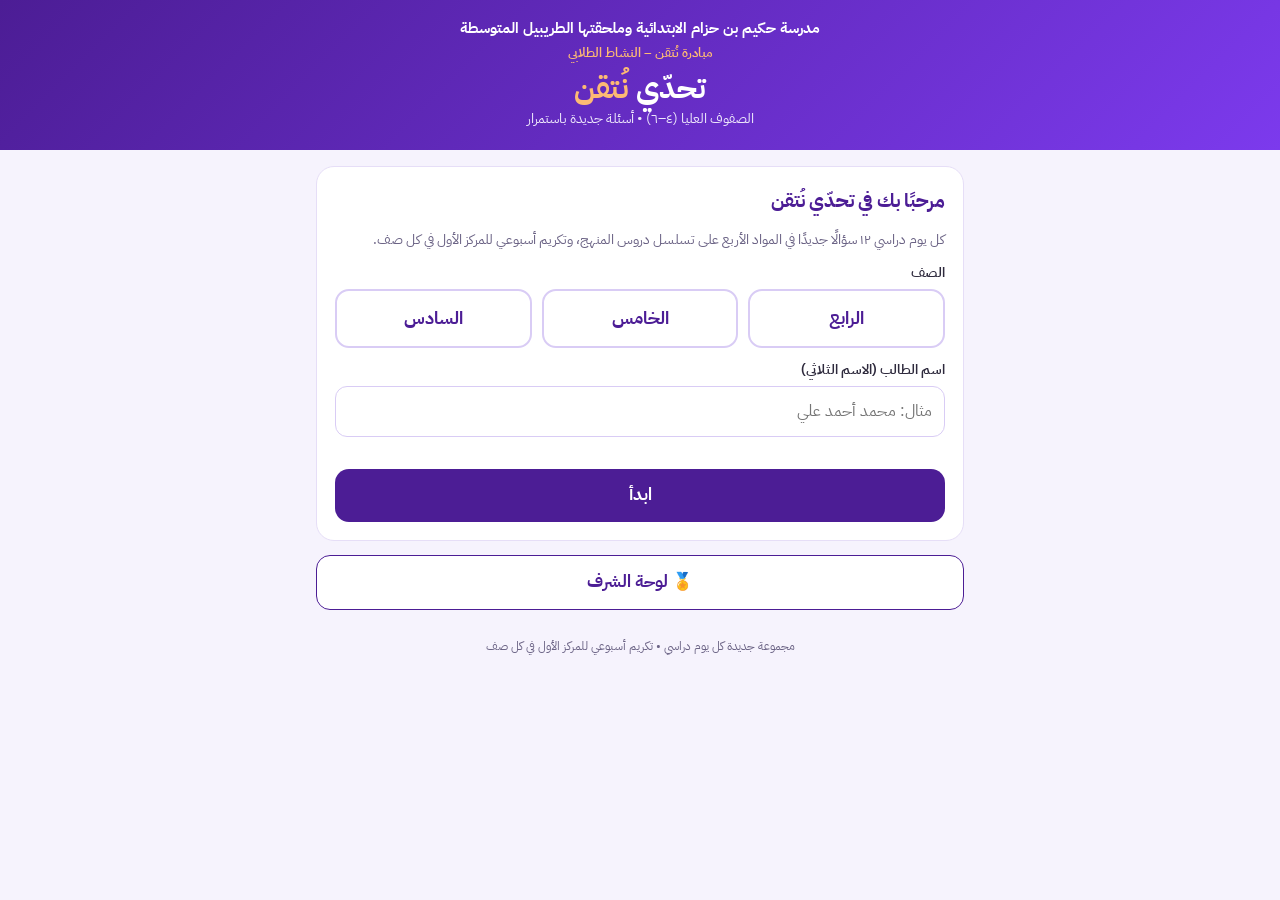
==== nutqin-olya/index.html @ f2c34f89 "تحدّي نُتقن للصفوف العليا (٤–٦): رابط مستقل ولوحة تحكم مستقلة ومجموعات يومية على تسلسل دروس عين Co-A" ====
<!doctype html>
<html lang="ar" dir="rtl">
<head>
<meta charset="utf-8">
<meta name="viewport" content="width=device-width,initial-scale=1">
<title>تحدّي نُتقن — الصفوف العليا</title>
<link rel="preconnect" href="https://fonts.googleapis.com">
<link rel="stylesheet" href="https://fonts.googleapis.com/css2?family=IBM+Plex+Sans+Arabic:wght@400;500;600;700&display=swap">
<style>
:root{--navy:#4C1D95;--navy2:#5B21B6;--teal:#7C3AED;--gold:#F26B1D;--gold2:#FDBA74;--ice:#EDE7FB;--ink:#2E2A3D;--muted:#6B6385;--bg:#F6F3FD;--ok:#1E8E5A;--bad:#C2410C;--line:#E6DEF7}
*{box-sizing:border-box}
body{margin:0;background:var(--bg);color:var(--ink);font-family:'IBM Plex Sans Arabic',Tahoma,sans-serif;line-height:1.7}
button{font:inherit;cursor:pointer;color:inherit}
.top{background:linear-gradient(135deg,#4C1D95,#7C3AED);color:#fff;padding:16px 16px 20px;text-align:center}
.top .sch{font-size:15px;font-weight:700}
.top .ini{font-size:13px;color:var(--gold2);font-weight:600}
.top h1{margin:4px 0 0;font-size:30px;line-height:1.3}
.top h1 span{color:var(--gold2)}
.top .subt{font-size:14px;color:var(--ice)}
.wrap{max-width:680px;margin:0 auto;padding:16px}
.card{background:#fff;border:1px solid var(--line);border-radius:18px;padding:18px;margin-bottom:14px}
.card h2{margin:0 0 10px;font-size:19px;color:var(--navy)}
.row{display:flex;justify-content:space-between;align-items:center;gap:8px;flex-wrap:wrap}
.muted{color:var(--muted);font-size:14px}
.pill{background:var(--ice);color:var(--navy);border-radius:999px;padding:2px 12px;font-weight:700;font-size:13px;white-space:nowrap}
label{display:block;font-weight:600;font-size:14px;margin:10px 0 4px}
input,select{width:100%;font:inherit;padding:11px 12px;border:1.5px solid #D9CCF5;border-radius:12px;background:#fff}
input:focus,select:focus{outline:2px solid var(--teal);border-color:var(--teal)}
.btn{display:block;width:100%;border:0;border-radius:14px;padding:12px;font-weight:700;font-size:17px;background:var(--navy);color:#fff;margin-top:12px;min-height:48px;text-align:center;text-decoration:none}
.btn.alt{background:#fff;color:var(--navy);border:1.5px solid var(--navy)}
.btn.gold{background:var(--gold);color:#fff}
.err{color:var(--bad);font-size:14px;margin-top:6px;min-height:1em}
.grades{display:grid;grid-template-columns:repeat(3,minmax(0,1fr));gap:10px}
.grades button{border:2px solid #D9CCF5;background:#fff;border-radius:14px;padding:12px 6px;font-weight:700;font-size:18px;color:var(--navy);min-height:56px}
.grades button.on{background:var(--navy);border-color:var(--navy);color:#fff}
.who{display:flex;align-items:center;justify-content:space-between;gap:10px;background:var(--navy2);color:#fff;border-radius:16px;padding:12px 16px;margin-bottom:14px}
.who b{font-size:17px}.who small{color:var(--gold2);display:block;font-size:13px}
.who button{background:transparent;border:1px solid #A78BFA;color:#fff;border-radius:10px;padding:4px 12px;font-size:13px;min-height:36px}
.wk{border:2px solid var(--teal);border-radius:20px;background:#fff;padding:18px;margin-bottom:14px}
.wk .tag{display:inline-block;background:var(--teal);color:#fff;border-radius:999px;padding:2px 12px;font-size:13px;font-weight:700}
.wk h2{margin:8px 0 2px;font-size:24px;color:var(--navy)}
.chips{display:flex;gap:6px;flex-wrap:wrap;margin:10px 0 0}
.chips span{background:var(--ice);color:var(--navy);border-radius:10px;padding:2px 10px;font-size:13px;font-weight:600}
.done{display:flex;align-items:center;justify-content:space-between;gap:10px;background:#ECF8F1;border-radius:14px;padding:10px 14px;margin-top:12px}
.done b{font-size:28px;color:var(--ok)}
.prize{display:flex;align-items:center;gap:10px;background:var(--navy);color:#fff;border-radius:14px;padding:10px 14px;margin-bottom:14px;font-weight:700}
.prize small{display:block;color:var(--gold2);font-weight:600;font-size:12px}
.past{display:grid;grid-template-columns:repeat(2,minmax(0,1fr));gap:10px}
.pw{background:#fff;border:1.5px solid var(--line);border-radius:14px;padding:10px;text-align:center;min-height:70px}
.pw b{display:block;color:var(--navy)}.pw small{color:var(--muted)}
.bar{display:flex;gap:4px;margin:4px 0 12px}
.bar i{flex:1;height:6px;border-radius:3px;background:var(--line)}
.bar i.ok{background:var(--ok)}.bar i.on{background:var(--teal)}
.passage{background:#FFF7ED;border:1px solid #FED7AA;border-radius:14px;padding:10px 14px;margin-bottom:12px;font-size:17px}
.passage p{margin:4px 0}
.qimg{display:block;max-width:100%;max-height:260px;margin:0 auto 12px;border-radius:12px}
.subj{display:inline-block;background:var(--ice);color:var(--navy);border-radius:999px;padding:0 10px;font-size:13px;font-weight:700;margin-bottom:6px}
.ind{background:#F5F0FF;border-right:4px solid var(--teal);border-radius:10px;padding:6px 12px;font-size:13px;color:var(--muted);margin-bottom:10px}
.stem{font-size:20px;font-weight:700;color:var(--navy);margin-bottom:12px;display:flex;gap:10px;align-items:flex-start}
.say{flex:none;width:40px;height:40px;border-radius:20px;border:1.5px solid var(--teal);background:#fff;display:flex;align-items:center;justify-content:center}
.opt{display:flex;align-items:center;gap:12px;width:100%;text-align:right;background:#fff;border:1.5px solid #D9CCF5;border-radius:14px;padding:12px 14px;margin-bottom:10px;font-size:18px;min-height:54px}
.opt span{white-space:pre-line}
.opt b{flex:none;width:32px;height:32px;border-radius:16px;border:1.5px solid var(--teal);color:var(--teal);display:flex;align-items:center;justify-content:center;font-size:15px}
.opt.bad{border-color:var(--bad);background:#FFF4EE;color:#8A2E07}
.opt.bad b{border-color:var(--bad);color:var(--bad)}
.opt.ok{border-color:var(--ok);background:#ECF8F1}
.opt.ok b{background:var(--ok);border-color:var(--ok);color:#fff}
.vals{display:flex;gap:6px;align-items:center;justify-content:center;font-size:13px;color:var(--muted);margin-top:4px;flex-wrap:wrap}
.vals span{border:1px solid #D9CCF5;border-radius:8px;padding:0 8px}
.vals span.cur{background:var(--ok);border-color:var(--ok);color:#fff;font-weight:700}
.note{font-size:13px;color:var(--muted);text-align:center;margin-top:8px}
.big{font-size:54px;font-weight:700;color:var(--navy);text-align:center;line-height:1.2}
.big small{font-size:20px;color:var(--muted)}
.center{text-align:center}
.tabs{display:flex;gap:6px;margin-bottom:10px;flex-wrap:wrap}
.tabs button{flex:1;border:1.5px solid #D9CCF5;background:#fff;border-radius:12px;padding:8px;font-size:14px;font-weight:600;color:var(--navy);min-height:44px}
.tabs button.on{background:var(--navy);color:#fff;border-color:var(--navy)}
table{width:100%;border-collapse:collapse;font-size:15px}
th{background:var(--teal);color:#fff;font-weight:700;padding:8px;text-align:right}
td{padding:8px;border-bottom:1px solid #EEE8FA}
tr.me td{background:#FFF4E6;font-weight:700}
td.r{width:44px;text-align:center;font-weight:700;color:var(--navy)}
.medal{display:inline-block;width:26px;height:26px;border-radius:13px;line-height:26px;text-align:center;color:#fff;font-size:13px}
.m1{background:#C9A227}.m2{background:#8C9AA0}.m3{background:#B0703A}
.empty{color:var(--muted);text-align:center;padding:14px 0}
.two{display:grid;grid-template-columns:repeat(2,minmax(0,1fr));gap:10px}
.back{background:none;border:0;color:var(--teal);font-weight:700;padding:6px 0;margin-bottom:6px;min-height:40px}
.cert{border:3px double var(--gold);border-radius:18px;padding:16px;text-align:center;background:#FFFBF5}
footer{text-align:center;font-size:12px;color:var(--muted);padding:10px 0 24px}
.chips span:nth-child(1){background:#FFEDD5;color:#C2410C}.chips span:nth-child(2){background:#EDE7FB;color:#5B21B6}.chips span:nth-child(3){background:#DCFCE7;color:#15803D}.chips span:nth-child(4){background:#DBEAFE;color:#1D4ED8}
.wk{box-shadow:0 6px 20px rgba(124,58,237,.12)}.wk .tag{background:var(--gold)}
th{background:var(--gold)}
.btn.gold{box-shadow:0 4px 14px rgba(242,107,29,.35)}
.prize{background:linear-gradient(135deg,#5B21B6,#7C3AED)}
.grades button.on,.tabs button.on{background:var(--gold);border-color:var(--gold)}
</style>
</head>
<body>
<header class="top">
<div class="sch">مدرسة حكيم بن حزام الابتدائية وملحقتها الطريبيل المتوسطة</div>
<div class="ini">مبادرة نُتقن – النشاط الطلابي</div>
<h1>تحدّي <span>نُتقن</span></h1>
<div class="subt">الصفوف العليا (٤–٦) • أسئلة جديدة باستمرار</div>
</header>
<main class="wrap" id="app"></main>
<footer>مجموعة جديدة كل يوم دراسي • تكريم أسبوعي للمركز الأول في كل صف</footer>
<script>
// ===== إعداد: رابط جدول قوقل (Apps Script) =====
const API = "https://script.google.com/macros/s/AKfycbxJVjfDUv_Zk6To5VT4bEBeWuiieoxzmDVyo1evyxvhZnV5geXLfKWME2c4tuWVeWha8w/exec";
const STAGE = "upper";
// =================================================
const DATA = {"starts":["2026-11-01","2026-11-08","2026-11-15","2026-11-29","2026-12-06","2026-12-13","2026-12-20","2026-12-27","2027-01-17","2027-01-24","2027-01-31","2027-02-07","2027-02-14","2027-02-21","2027-02-28","2027-03-07"],"grades":{"4":{"secs":{},"weeks":[[],[],[],[],[],[],[],[],[],[],[],[],[],[],[],[]],"days":[{"date":"2026-11-02","q":[{"s":"ar","t":"نص الاستماع: ناقل الأمراض","stem":"من الحشرات التي تنقل الأمراض ........","opts":["البعوض","النحل","الفراشة"],"ans":0,"ctx":[],"img":""},{"s":"ar","t":"نص الاستماع: ناقل الأمراض","stem":"نحمي أنفسنا من البعوض بـ ........","opts":["التخلص من المياه الراكدة","ترك الماء مكشوفًا"],"ans":0,"ctx":[],"img":""},{"s":"ar","t":"نص الاستماع: ناقل الأمراض","stem":"مرادف (ناقل): ....","opts":["حامل","مانع","نائم"],"ans":0,"ctx":[],"img":""},{"s":"ma","t":"القيمة المنزلية ضمن مئات الألوف","stem":"قيمة الرقم ٦ في العدد ٦٤٢٬٣١٥ هي ....","opts":["٦٠٠٬٠٠٠","٦٠٬٠٠٠","٦٬٠٠٠"],"ans":0,"ctx":[],"img":""},{"s":"ma","t":"القيمة المنزلية ضمن مئات الألوف","stem":"العدد (ثلاثمئة ألف وخمسة) يُكتب ....","opts":["٣٠٠٬٠٠٥","٣٬٠٠٥","٣٠٬٠٠٥"],"ans":0,"ctx":[],"img":""},{"s":"ma","t":"القيمة المنزلية ضمن مئات الألوف","stem":"منزلة الرقم ٤ في العدد ٥٤١٬٢٠٣ هي ....","opts":["عشرات الألوف","مئات الألوف","الألوف"],"ans":0,"ctx":[],"img":""},{"s":"sc","t":"تصنيف المخلوقات الحية","stem":"أصغر وحدة بناء في المخلوق الحي ........","opts":["الخلية","العضو","الجهاز"],"ans":0,"ctx":[],"img":""},{"s":"sc","t":"تصنيف المخلوقات الحية","stem":"يصنّف العلماء المخلوقات الحية في ممالك حسب ........","opts":["صفاتها المشتركة","أحجامها فقط","ألوانها"],"ans":0,"ctx":[],"img":""},{"s":"sc","t":"تصنيف المخلوقات الحية","stem":"الفطريات تنتمي إلى مملكة النباتات.","opts":["خطأ","صواب"],"ans":0,"ctx":[],"img":""},{"s":"is","t":"نظافة النبي ﷺ","stem":"كان النبي ﷺ يحب ........","opts":["النظافة والطيب","الإهمال"],"ans":0,"ctx":[],"img":""},{"s":"is","t":"نظافة النبي ﷺ","stem":"كان النبي ﷺ ينظّف فمه بـ ........","opts":["السواك","الرمل"],"ans":0,"ctx":[],"img":""},{"s":"is","t":"نظافة النبي ﷺ","stem":"السواك مطهرة للفم مرضاة للرب.","opts":["صواب","خطأ"],"ans":0,"ctx":[],"img":""}]},{"date":"2026-11-03","q":[{"s":"ar","t":"نص الفهم القرائي: التصحر وأثره في البيئة","stem":"التصحّر هو ........","opts":["تحوّل الأرض الخصبة إلى أرض جرداء","زيادة الأشجار"],"ans":0,"ctx":[],"img":""},{"s":"ar","t":"نص الفهم القرائي: التصحر وأثره في البيئة","stem":"من أسباب التصحر ........","opts":["قطع الأشجار والرعي الجائر","زراعة الأشجار"],"ans":0,"ctx":[],"img":""},{"s":"ar","t":"نص الفهم القرائي: التصحر وأثره في البيئة","stem":"نكافح التصحر بـ ........","opts":["التشجير","قطع النباتات"],"ans":0,"ctx":[],"img":""},{"s":"ma","t":"إلى أي مدى يكون المليون كبيرًا؟","stem":"المليون يساوي ........ ألف.","opts":["ألف","مئة","عشرة"],"ans":0,"ctx":[],"img":""},{"s":"ma","t":"إلى أي مدى يكون المليون كبيرًا؟","stem":"كم صفرًا في العدد مليون (١٬٠٠٠٬٠٠٠)؟","opts":["٦","٥","٧"],"ans":0,"ctx":[],"img":""},{"s":"ma","t":"إلى أي مدى يكون المليون كبيرًا؟","stem":"العدد الذي يأتي بعد ٩٩٩٬٩٩٩ هو ....","opts":["١٬٠٠٠٬٠٠٠","١٠٠٬٠٠٠","٩٩٩٬٩٩٨"],"ans":0,"ctx":[],"img":""},{"s":"sc","t":"الحيوانات اللافقارية","stem":"الحيوانات اللافقارية ليس لها ........","opts":["عمود فقري","فم","غذاء"],"ans":0,"ctx":[],"img":""},{"s":"sc","t":"الحيوانات اللافقارية","stem":"أيّ هذه لا فقاري؟","opts":["🐙 الأخطبوط","🐟 السمكة","🐦 الطائر"],"ans":0,"ctx":[],"img":""},{"s":"sc","t":"الحيوانات اللافقارية","stem":"للحشرة ........ أرجل.","opts":["٦","٨","٤"],"ans":0,"ctx":[],"img":""},{"s":"is","t":"لباس النبي ﷺ","stem":"كان أحب الثياب إلى النبي ﷺ ........","opts":["القميص","الثوب الثقيل"],"ans":0,"ctx":[],"img":""},{"s":"is","t":"لباس النبي ﷺ","stem":"كان النبي ﷺ يبدأ في لبسه بـ ........","opts":["اليمين","اليسار"],"ans":0,"ctx":[],"img":""},{"s":"is","t":"لباس النبي ﷺ","stem":"كان النبي ﷺ يلبس الثياب النظيفة.","opts":["صواب","خطأ"],"ans":0,"ctx":[],"img":""}]},{"date":"2026-11-04","q":[{"s":"ar","t":"همزتا القطع والوصل","stem":"أيّ كلمة همزتها همزة قطع؟","opts":["أكرم","استخرج","انطلق"],"ans":0,"ctx":[],"img":""},{"s":"ar","t":"همزتا القطع والوصل","stem":"همزة الوصل تُكتب ........","opts":["ألفًا بلا همزة","ألفًا عليها همزة"],"ans":0,"ctx":[],"img":""},{"s":"ar","t":"همزتا القطع والوصل","stem":"أيّ كلمة همزتها همزة وصل؟","opts":["اجتمع","أخذ","إسلام"],"ans":0,"ctx":[],"img":""},{"s":"ma","t":"القيمة المنزلية ضمن الملايين","stem":"قيمة الرقم ٣ في العدد ٣٬٢٥٠٬٠٠٠ هي ....","opts":["٣٬٠٠٠٬٠٠٠","٣٠٠٬٠٠٠","٣٬٠٠٠"],"ans":0,"ctx":[],"img":""},{"s":"ma","t":"القيمة المنزلية ضمن الملايين","stem":"العدد (مليونان وأربعمئة ألف) يُكتب ....","opts":["٢٬٤٠٠٬٠٠٠","٢٬٠٤٠٬٠٠٠","٢٤٠٬٠٠٠"],"ans":0,"ctx":[],"img":""},{"s":"ma","t":"القيمة المنزلية ضمن الملايين","stem":"الصيغة التحليلية للعدد ٥٬٠٣٠٬٠٠٠ هي ....","opts":["٥٬٠٠٠٬٠٠٠ + ٣٠٬٠٠٠","٥٬٠٠٠٬٠٠٠ + ٣٠٠٬٠٠٠","٥٠٠٬٠٠٠ + ٣٠٬٠٠٠"],"ans":0,"ctx":[],"img":""},{"s":"sc","t":"الحيوانات الفقارية","stem":"أيّ هذه من الزواحف؟","opts":["🦎 السحلية","🐸 الضفدع","🐬 الدلفين"],"ans":0,"ctx":[],"img":""},{"s":"sc","t":"الحيوانات الفقارية","stem":"تتنفس الثدييات بـ ........","opts":["الرئتين","الخياشيم"],"ans":0,"ctx":[],"img":""},{"s":"sc","t":"الحيوانات الفقارية","stem":"الضفدع من ........","opts":["البرمائيات","الزواحف","الأسماك"],"ans":0,"ctx":[],"img":""},{"s":"is","t":"الاقتداء بالهدي النبوي في اللباس","stem":"من الهدي النبوي في اللباس ........","opts":["ستر العورة","الإسراف في الملابس"],"ans":0,"ctx":[],"img":""},{"s":"is","t":"الاقتداء بالهدي النبوي في اللباس","stem":"إسبال الثوب للرجل تكبّرًا ........","opts":["محرّم","مستحب"],"ans":0,"ctx":[],"img":""},{"s":"is","t":"الاقتداء بالهدي النبوي في اللباس","stem":"نحمد الله عند لبس الثوب الجديد.","opts":["صواب","خطأ"],"ans":0,"ctx":[],"img":""}]},{"date":"2026-11-05","q":[{"s":"ar","t":"الهمزة المتطرفة","stem":"أكمل بالهمزة المناسبة: سما....","opts":["ء","أ","ؤ"],"ans":0,"ctx":[],"img":""},{"s":"ar","t":"الهمزة المتطرفة","stem":"كُتبت الهمزة في (شاطِئ) على ياء لأن الحرف الذي قبلها ........","opts":["مكسور","مفتوح","مضموم"],"ans":0,"ctx":[],"img":""},{"s":"ar","t":"الهمزة المتطرفة","stem":"كُتبت الهمزة في (تباطُؤ) على واو لأن الحرف الذي قبلها ........","opts":["مضموم","مكسور","مفتوح"],"ans":0,"ctx":[],"img":""},{"s":"ma","t":"حل المسألة: استعمال الخطوات الأربع","stem":"الترتيب الصحيح لخطوات حل المسألة:","opts":["أفهم ← أخطط ← أحل ← أتحقق","أحل ← أفهم ← أتحقق ← أخطط","أخطط ← أحل ← أفهم ← أتحقق"],"ans":0,"ctx":[],"img":""},{"s":"ma","t":"حل المسألة: استعمال الخطوات الأربع","stem":"اشترى أحمد ٣ علب في كل منها ١٢ قلمًا. كم قلمًا اشترى؟","opts":["٣٦","١٥","٣٢"],"ans":0,"ctx":[],"img":""},{"s":"ma","t":"حل المسألة: استعمال الخطوات الأربع","stem":"مع خالد ٢٥٠ ريالًا، أنفق منها ٩٠ ريالًا. كم بقي معه؟","opts":["١٦٠","١٧٠","٣٤٠"],"ans":0,"ctx":[],"img":""},{"s":"sc","t":"أجهزة أجسام الحيوانات","stem":"الجهاز الذي ينقل الدم في الجسم ........","opts":["الدوراني","الهضمي","التنفسي"],"ans":0,"ctx":[],"img":""},{"s":"sc","t":"أجهزة أجسام الحيوانات","stem":"القلب عضو في الجهاز ........","opts":["الدوراني","العصبي","الهيكلي"],"ans":0,"ctx":[],"img":""},{"s":"sc","t":"أجهزة أجسام الحيوانات","stem":"يحمي الهيكل العظمي أعضاء الجسم ويدعمه.","opts":["صواب","خطأ"],"ans":0,"ctx":[],"img":""},{"s":"is","t":"أكل النبي ﷺ وشربه","stem":"كان النبي ﷺ يأكل بـ ........","opts":["يمينه","يساره"],"ans":0,"ctx":[],"img":""},{"s":"is","t":"أكل النبي ﷺ وشربه","stem":"قال النبي ﷺ: «يا غلام، سمِّ الله، وكُلْ ........»","opts":["بيمينك","بسرعة"],"ans":0,"ctx":[],"img":""},{"s":"is","t":"أكل النبي ﷺ وشربه","stem":"كان النبي ﷺ لا يعيب طعامًا قط.","opts":["صواب","خطأ"],"ans":0,"ctx":[],"img":""}]},{"date":"2026-11-08","q":[{"s":"ar","t":"التاء المربوطة والتاء المفتوحة","stem":"أيّ كلمة تنتهي بتاء مربوطة؟","opts":["مدرسة","بيت","سكت"],"ans":0,"ctx":[],"img":""},{"s":"ar","t":"التاء المربوطة والتاء المفتوحة","stem":"التاء في الفعل (كتبتْ) تاء ........","opts":["مفتوحة","مربوطة"],"ans":0,"ctx":[],"img":""},{"s":"ar","t":"التاء المربوطة والتاء المفتوحة","stem":"جمع المؤنث السالم مثل (معلمات) ينتهي بتاء ........","opts":["مفتوحة","مربوطة"],"ans":0,"ctx":[],"img":""},{"s":"ma","t":"المقارنة بين الأعداد","stem":"٤٥٬٦٧٨ ○ ٤٥٬٨٦٧  — الإشارة المناسبة:","opts":["<",">","="],"ans":0,"ctx":[],"img":""},{"s":"ma","t":"المقارنة بين الأعداد","stem":"أيّ العبارات صحيحة؟","opts":["٣٠٩٬٠٠٠ > ٣٠٠٬٩٠٠","٣٠٩٬٠٠٠ < ٣٠٠٬٩٠٠","٣٠٩٬٠٠٠ = ٣٠٠٬٩٠٠"],"ans":0,"ctx":[],"img":""},{"s":"ma","t":"المقارنة بين الأعداد","stem":"أكبر عدد ممّا يلي:","opts":["١٬٠٠٠٬٠٠٠","٩٩٩٬٩٩٩","٩٠٠٬٠٠٠"],"ans":0,"ctx":[],"img":""},{"s":"sc","t":"الأرض والشمس والقمر","stem":"تدور الأرض حول الشمس دورة كاملة في ........","opts":["سنة","يوم","شهر"],"ans":0,"ctx":[],"img":""},{"s":"sc","t":"الأرض والشمس والقمر","stem":"يتعاقب الليل والنهار بسبب دوران الأرض حول ........","opts":["محورها","القمر"],"ans":0,"ctx":[],"img":""},{"s":"sc","t":"الأرض والشمس والقمر","stem":"يدور القمر حول الأرض دورة كاملة في نحو ........","opts":["شهر","يوم","سنة"],"ans":0,"ctx":[],"img":""},{"s":"is","t":"نوم النبي ﷺ","stem":"كان النبي ﷺ ينام على شقه ........","opts":["الأيمن","الأيسر"],"ans":0,"ctx":[],"img":""},{"s":"is","t":"نوم النبي ﷺ","stem":"من أذكار النوم: «باسمك اللهم ........»","opts":["أموت وأحيا","نأكل ونشرب"],"ans":0,"ctx":[],"img":""},{"s":"is","t":"نوم النبي ﷺ","stem":"كان النبي ﷺ يكره النوم قبل صلاة العشاء والحديث بعدها.","opts":["صواب","خطأ"],"ans":0,"ctx":[],"img":""}]},{"date":"2026-11-09","q":[{"s":"ar","t":"كلمات حُذفت الألف من وسطها","stem":"الكتابة الصحيحة ........","opts":["هذا","هاذا"],"ans":0,"ctx":[],"img":""},{"s":"ar","t":"كلمات حُذفت الألف من وسطها","stem":"الكتابة الصحيحة ........","opts":["لكن","لاكن"],"ans":0,"ctx":[],"img":""},{"s":"ar","t":"كلمات حُذفت الألف من وسطها","stem":"الكتابة الصحيحة ........","opts":["ذلك","ذالك"],"ans":0,"ctx":[],"img":""},{"s":"ma","t":"ترتيب الأعداد","stem":"رتّب تصاعديًا: ٧٢٬٤٠٠ ، ٧٠٬٢٤٠ ، ٧٢٬٠٤٠","opts":["٧٠٬٢٤٠ ، ٧٢٬٠٤٠ ، ٧٢٬٤٠٠","٧٢٬٤٠٠ ، ٧٢٬٠٤٠ ، ٧٠٬٢٤٠","٧٢٬٠٤٠ ، ٧٠٬٢٤٠ ، ٧٢٬٤٠٠"],"ans":0,"ctx":[],"img":""},{"s":"ma","t":"ترتيب الأعداد","stem":"أصغر عدد ممّا يلي:","opts":["١٩٬٩٩٩","٢١٬٠٠٠","٢٠٬٠٠١"],"ans":0,"ctx":[],"img":""},{"s":"ma","t":"ترتيب الأعداد","stem":"رتّب تنازليًا: ٣٤٥ ، ٥٤٣ ، ٤٣٥","opts":["٥٤٣ ، ٤٣٥ ، ٣٤٥","٣٤٥ ، ٤٣٥ ، ٥٤٣","٤٣٥ ، ٥٤٣ ، ٣٤٥"],"ans":0,"ctx":[],"img":""},{"s":"sc","t":"النظام الشمسي","stem":"أقرب الكواكب إلى الشمس ........","opts":["عطارد","المريخ","نبتون"],"ans":0,"ctx":[],"img":""},{"s":"sc","t":"النظام الشمسي","stem":"أكبر كواكب المجموعة الشمسية ........","opts":["المشتري","الأرض","زحل"],"ans":0,"ctx":[],"img":""},{"s":"sc","t":"النظام الشمسي","stem":"الكوكب المعروف بحلقاته الواضحة ........","opts":["زحل","عطارد","المريخ"],"ans":0,"ctx":[],"img":""},{"s":"is","t":"توحيد الأسماء والصفات","stem":"توحيد الأسماء والصفات هو الإيمان بأسماء الله وصفاته كما ........","opts":["وردت في القرآن والسنة","يتخيلها الإنسان"],"ans":0,"ctx":[],"img":""},{"s":"is","t":"توحيد الأسماء والصفات","stem":"أسماء الله تعالى كلها ........","opts":["حسنى","عادية"],"ans":0,"ctx":[],"img":""},{"s":"is","t":"توحيد الأسماء والصفات","stem":"نُثبت لله ما أثبته لنفسه من غير تشبيه بالمخلوقين.","opts":["صواب","خطأ"],"ans":0,"ctx":[],"img":""}]},{"date":"2026-11-10","q":[{"s":"ar","t":"أنواع الكلمة","stem":"أنواع الكلمة: اسم وفعل و........","opts":["حرف","جملة","نقطة"],"ans":0,"ctx":[],"img":""},{"s":"ar","t":"أنواع الكلمة","stem":"كلمة (في) ........","opts":["حرف","اسم","فعل"],"ans":0,"ctx":[],"img":""},{"s":"ar","t":"أنواع الكلمة","stem":"كلمة (يكتبُ) ........","opts":["فعل","اسم","حرف"],"ans":0,"ctx":[],"img":""},{"s":"ma","t":"تقريب الأعداد","stem":"قرّب ٤٬٦٧٢ إلى أقرب ألف:","opts":["٥٬٠٠٠","٤٬٠٠٠","٤٬٧٠٠"],"ans":0,"ctx":[],"img":""},{"s":"ma","t":"تقريب الأعداد","stem":"قرّب ٣٨٥ إلى أقرب مئة:","opts":["٤٠٠","٣٠٠","٣٩٠"],"ans":0,"ctx":[],"img":""},{"s":"ma","t":"تقريب الأعداد","stem":"قرّب ٢٤٬٥٠٠ إلى أقرب عشرة آلاف:","opts":["٢٠٬٠٠٠","٣٠٬٠٠٠","٢٥٬٠٠٠"],"ans":0,"ctx":[],"img":""},{"s":"sc","t":"القياس","stem":"من وحدات قياس الطول ........","opts":["المتر","اللتر","الكيلوجرام"],"ans":0,"ctx":[],"img":""},{"s":"sc","t":"القياس","stem":"نقيس الكتلة بـ ........","opts":["الميزان ذي الكفتين","المسطرة","المخبار المدرج"],"ans":0,"ctx":[],"img":""},{"s":"sc","t":"القياس","stem":"من وحدات قياس حجم السوائل ........","opts":["اللتر","المتر","الجرام"],"ans":0,"ctx":[],"img":""},{"s":"is","t":"أسماء الله الحسنى","stem":"من أسماء الله الحسنى ........","opts":["السميع","النائم","الضعيف"],"ans":0,"ctx":[],"img":""},{"s":"is","t":"أسماء الله الحسنى","stem":"من أحصى أسماء الله الحسنى ........","opts":["دخل الجنة","لا أجر له"],"ans":0,"ctx":[],"img":""},{"s":"is","t":"أسماء الله الحسنى","stem":"عدد أسماء الله الحسنى الوارد في الحديث ........","opts":["تسعة وتسعون","مئة وعشرة","خمسون"],"ans":0,"ctx":[],"img":""}]},{"date":"2026-11-11","q":[{"s":"ar","t":"أنواع الجملة","stem":"(العلمُ نورٌ) جملة ........","opts":["اسمية","فعلية"],"ans":0,"ctx":[],"img":""},{"s":"ar","t":"أنواع الجملة","stem":"(نجحَ المجتهدُ) جملة ........","opts":["فعلية","اسمية"],"ans":0,"ctx":[],"img":""},{"s":"ar","t":"أنواع الجملة","stem":"الجملة الفعلية تبدأ بـ ........","opts":["فعل","اسم"],"ans":0,"ctx":[],"img":""},{"s":"ma","t":"حل المسألة: اختيار الخطة المناسبة","stem":"في الفصل ٤ مقاعد على كل منها طالبان، ثم دخل ٣ طلاب. كم طالبًا الآن؟","opts":["١١","٩","٨"],"ans":0,"ctx":[],"img":""},{"s":"ma","t":"حل المسألة: اختيار الخطة المناسبة","stem":"عمر سعد ١٠ سنوات، وعمر أخيه ضعف عمره. كم عمر أخيه؟","opts":["٢٠","١٢","٥"],"ans":0,"ctx":[],"img":""},{"s":"ma","t":"حل المسألة: اختيار الخطة المناسبة","stem":"لمعرفة عدد الأيام في ٣ أسابيع نستعمل ........","opts":["الضرب: ٣ × ٧","الطرح: ٧ − ٣","الجمع: ٣ + ٧"],"ans":0,"ctx":[],"img":""},{"s":"sc","t":"كيف تتغير المادة؟","stem":"تحوّل الماء إلى بخار يسمّى ........","opts":["التبخر","التجمد","التكاثف"],"ans":0,"ctx":[],"img":""},{"s":"sc","t":"كيف تتغير المادة؟","stem":"صدأ الحديد تغيّر ........","opts":["كيميائي","فيزيائي"],"ans":0,"ctx":[],"img":""},{"s":"sc","t":"كيف تتغير المادة؟","stem":"تقطيع الخشب تغيّر ........","opts":["فيزيائي","كيميائي"],"ans":0,"ctx":[],"img":""},{"s":"is","t":"معاني أسماء الله الحسنى (١)","stem":"(الرزّاق) هو الذي ........","opts":["يرزق جميع المخلوقات","يحتاج إلى الطعام"],"ans":0,"ctx":[],"img":""},{"s":"is","t":"معاني أسماء الله الحسنى (١)","stem":"(السميع) هو الذي ........","opts":["يسمع كل شيء","لا يسمع إلا القريب"],"ans":0,"ctx":[],"img":""},{"s":"is","t":"معاني أسماء الله الحسنى (١)","stem":"(البصير) هو الذي ........","opts":["يرى كل شيء","لا يرى في الظلام"],"ans":0,"ctx":[],"img":""}]},{"date":"2026-11-12","q":[{"s":"ar","t":"المبتدأ والخبر","stem":"المبتدأ في جملة (السماءُ صافيةٌ) ........","opts":["السماءُ","صافيةٌ"],"ans":0,"ctx":[],"img":""},{"s":"ar","t":"المبتدأ والخبر","stem":"الخبر في جملة (الطالبُ مجتهدٌ) ........","opts":["مجتهدٌ","الطالبُ"],"ans":0,"ctx":[],"img":""},{"s":"ar","t":"المبتدأ والخبر","stem":"المبتدأ والخبر كلاهما ........","opts":["مرفوع","منصوب","مجرور"],"ans":0,"ctx":[],"img":""},{"s":"ma","t":"الجبر: خصائص الجمع وقواعد الطرح","stem":"٤٥٦ + ٠ = ....","opts":["٤٥٦","٠","٤٥٧"],"ans":0,"ctx":[],"img":""},{"s":"ma","t":"الجبر: خصائص الجمع وقواعد الطرح","stem":"٧٨ − ٧٨ = ....","opts":["٠","٧٨","١٥٦"],"ans":0,"ctx":[],"img":""},{"s":"ma","t":"الجبر: خصائص الجمع وقواعد الطرح","stem":"(١٢ + ٨) + ٥ = ١٢ + (٨ + ....)","opts":["٥","١٢","٨"],"ans":0,"ctx":[],"img":""},{"s":"sc","t":"المخاليط","stem":"المخلوط يتكوّن من مادتين أو أكثر ........","opts":["تحتفظ كل منها بخصائصها","تتحد وتكوّن مادة جديدة"],"ans":0,"ctx":[],"img":""},{"s":"sc","t":"المخاليط","stem":"نفصل الرمل عن الماء بـ ........","opts":["الترشيح","المغناطيس","التجميد"],"ans":0,"ctx":[],"img":""},{"s":"sc","t":"المخاليط","stem":"نفصل برادة الحديد عن الرمل بـ ........","opts":["المغناطيس","الماء","التسخين"],"ans":0,"ctx":[],"img":""},{"s":"is","t":"معاني أسماء الله الحسنى (٢)","stem":"(الرحيم) هو ........","opts":["ذو الرحمة الواسعة","الغاضب"],"ans":0,"ctx":[],"img":""},{"s":"is","t":"معاني أسماء الله الحسنى (٢)","stem":"(العليم) هو ........","opts":["الذي يعلم كل شيء","الذي يعلم بعض الأشياء"],"ans":0,"ctx":[],"img":""},{"s":"is","t":"معاني أسماء الله الحسنى (٢)","stem":"(الحكيم) هو ........","opts":["الذي يضع الأشياء في مواضعها","المتسرّع"],"ans":0,"ctx":[],"img":""}]},{"date":"2026-11-15","q":[{"s":"ar","t":"الاسم المجرور بحرف الجر","stem":"الاسم المجرور في (ذهبتُ إلى المدرسةِ) ........","opts":["المدرسةِ","ذهبتُ","إلى"],"ans":0,"ctx":[],"img":""},{"s":"ar","t":"الاسم المجرور بحرف الجر","stem":"من حروف الجر ........","opts":["من","لم","قد"],"ans":0,"ctx":[],"img":""},{"s":"ar","t":"الاسم المجرور بحرف الجر","stem":"علامة جر الاسم المفرد ........","opts":["الكسرة","الضمة","الفتحة"],"ans":0,"ctx":[],"img":""},{"s":"ma","t":"تقدير المجموع والفرق","stem":"قدّر ٤٨٧ + ٢١٣ بالتقريب إلى أقرب مئة:","opts":["٧٠٠","٦٠٠","٨٠٠"],"ans":0,"ctx":[],"img":""},{"s":"ma","t":"تقدير المجموع والفرق","stem":"قدّر ٨٢٠ − ٣٩٠ بالتقريب إلى أقرب مئة:","opts":["٤٠٠","٥٠٠","٣٠٠"],"ans":0,"ctx":[],"img":""},{"s":"ma","t":"تقدير المجموع والفرق","stem":"قدّر ٦٬١٢٠ + ٢٬٩٥٠ بالتقريب إلى أقرب ألف:","opts":["٩٬٠٠٠","٨٬٠٠٠","١٠٬٠٠٠"],"ans":0,"ctx":[],"img":""},{"s":"sc","t":"القوى والحركة","stem":"القوة دفع أو ........","opts":["سحب","لون","صوت"],"ans":0,"ctx":[],"img":""},{"s":"sc","t":"القوى والحركة","stem":"تسحب الجاذبية الأشياء نحو ........","opts":["مركز الأرض","الأعلى"],"ans":0,"ctx":[],"img":""},{"s":"sc","t":"القوى والحركة","stem":"الاحتكاك قوة ........ الحركة.","opts":["تقاوم","تسرّع دائمًا"],"ans":0,"ctx":[],"img":""},{"s":"is","t":"أثر الإيمان بأسماء الله وصفاته في حياتنا","stem":"إذا علمتُ أن الله سميع ........","opts":["أحفظ لساني من الكلام السيئ","أكثر من الكذب"],"ans":0,"ctx":[],"img":""},{"s":"is","t":"أثر الإيمان بأسماء الله وصفاته في حياتنا","stem":"إذا علمتُ أن الله رزّاق ........","opts":["أطلب الرزق منه وأتوكل عليه","آخذ ما ليس لي"],"ans":0,"ctx":[],"img":""},{"s":"is","t":"أثر الإيمان بأسماء الله وصفاته في حياتنا","stem":"الإيمان بأسماء الله يزيد محبتنا له.","opts":["صواب","خطأ"],"ans":0,"ctx":[],"img":""}]},{"date":"2026-11-16","q":[{"s":"ar","t":"أنواع الفعل","stem":"(سافرَ) فعل ........","opts":["ماضٍ","مضارع","أمر"],"ans":0,"ctx":[],"img":""},{"s":"ar","t":"أنواع الفعل","stem":"(يسافرُ) فعل ........","opts":["مضارع","ماضٍ","أمر"],"ans":0,"ctx":[],"img":""},{"s":"ar","t":"أنواع الفعل","stem":"(سافرْ) فعل ........","opts":["أمر","ماضٍ","مضارع"],"ans":0,"ctx":[],"img":""},{"s":"ma","t":"حل المسألة: التقدير أو الإجابة الدقيقة","stem":"يحسب الصيدلي جرعة الدواء، فيحتاج إلى ........","opts":["إجابة دقيقة","تقدير"],"ans":0,"ctx":[],"img":""},{"s":"ma","t":"حل المسألة: التقدير أو الإجابة الدقيقة","stem":"تريد أن تعرف تقريبًا عدد الحضور في مباراة، فيكفيك ........","opts":["التقدير","إجابة دقيقة"],"ans":0,"ctx":[],"img":""},{"s":"ma","t":"حل المسألة: التقدير أو الإجابة الدقيقة","stem":"معك ٥٠ ريالًا، وتريد كتابًا بـ ٢٣ ريالًا وقلمًا بـ ١٩ ريالًا. هل يكفي المبلغ؟","opts":["نعم","لا"],"ans":0,"ctx":[],"img":""},{"s":"sc","t":"تغير الحركة","stem":"لتغيير اتجاه حركة الكرة نحتاج إلى ........","opts":["قوة","لون","ضوء"],"ans":0,"ctx":[],"img":""},{"s":"sc","t":"تغير الحركة","stem":"كلما زادت القوة المؤثرة في جسم تغيّرت سرعته ........","opts":["أكثر","أقل"],"ans":0,"ctx":[],"img":""},{"s":"sc","t":"تغير الحركة","stem":"الجسم الساكن يبقى ساكنًا ما لم تؤثر فيه قوة.","opts":["صواب","خطأ"],"ans":0,"ctx":[],"img":""},{"s":"is","t":"منزلة الصلاة","stem":"الصلاة عمود ........","opts":["الدين","البيت"],"ans":0,"ctx":[],"img":""},{"s":"is","t":"منزلة الصلاة","stem":"فُرضت الصلاة في ليلة ........","opts":["الإسراء والمعراج","القدر","العيد"],"ans":0,"ctx":[],"img":""},{"s":"is","t":"منزلة الصلاة","stem":"الصلاة أول ما يُحاسب عليه العبد يوم القيامة.","opts":["صواب","خطأ"],"ans":0,"ctx":[],"img":""}]},{"date":"2026-11-17","q":[{"s":"ar","t":"الفاعل","stem":"الفاعل في (فاز الفريقُ) ........","opts":["الفريقُ","فاز"],"ans":0,"ctx":[],"img":""},{"s":"ar","t":"الفاعل","stem":"الفاعل اسم ........","opts":["مرفوع","منصوب","مجرور"],"ans":0,"ctx":[],"img":""},{"s":"ar","t":"الفاعل","stem":"الفاعل في (قرأ الطالبُ القصةَ) ........","opts":["الطالبُ","القصةَ","قرأ"],"ans":0,"ctx":[],"img":""},{"s":"ma","t":"الجمع","stem":"٣٤٥٦ + ٢٣٤٥ = ....","opts":["٥٨٠١","٥٧٩١","٥٨١١"],"ans":0,"ctx":[],"img":""},{"s":"ma","t":"الجمع","stem":"٧٠٨ + ٢٩٤ = ....","opts":["١٠٠٢","٩٩٢","١٠١٢"],"ans":0,"ctx":[],"img":""},{"s":"ma","t":"الجمع","stem":"٢٬٥٠٠ + ٤٬٧٥٠ = ....","opts":["٧٬٢٥٠","٦٬٢٥٠","٧٬١٥٠"],"ans":0,"ctx":[],"img":""},{"s":"sc","t":"الحرارة","stem":"تنتقل الحرارة من الجسم ........ إلى الجسم البارد.","opts":["الساخن","البارد"],"ans":0,"ctx":[],"img":""},{"s":"sc","t":"الحرارة","stem":"مادة موصلة جيدة للحرارة ........","opts":["الحديد","الخشب","البلاستيك"],"ans":0,"ctx":[],"img":""},{"s":"sc","t":"الحرارة","stem":"نقيس درجة الحرارة بـ ........","opts":["مقياس الحرارة","الميزان","المسطرة"],"ans":0,"ctx":[],"img":""},{"s":"is","t":"التبكير إلى الصلاة","stem":"التبكير إلى الصلاة يعني ........","opts":["الذهاب إليها مبكرًا","التأخر عنها"],"ans":0,"ctx":[],"img":""},{"s":"is","t":"التبكير إلى الصلاة","stem":"من فضل التبكير إلى الصلاة إدراك ........","opts":["الصف الأول وتكبيرة الإحرام","نهاية الصلاة فقط"],"ans":0,"ctx":[],"img":""},{"s":"is","t":"التبكير إلى الصلاة","stem":"المشي إلى المسجد تُرفع به الدرجات وتُحط الخطايا.","opts":["صواب","خطأ"],"ans":0,"ctx":[],"img":""}]},{"date":"2026-11-18","q":[{"s":"ar","t":"المفعول به","stem":"المفعول به في (كتب أحمدُ الدرسَ) ........","opts":["الدرسَ","أحمدُ","كتب"],"ans":0,"ctx":[],"img":""},{"s":"ar","t":"المفعول به","stem":"المفعول به اسم ........","opts":["منصوب","مرفوع","مجرور"],"ans":0,"ctx":[],"img":""},{"s":"ar","t":"المفعول به","stem":"علامة نصب المفعول به المفرد ........","opts":["الفتحة","الضمة","الكسرة"],"ans":0,"ctx":[],"img":""},{"s":"ma","t":"استكشاف: الطرح","stem":"٥٠٠ − ٢٠٠ = ....","opts":["٣٠٠","٧٠٠","٢٠٠"],"ans":0,"ctx":[],"img":""},{"s":"ma","t":"استكشاف: الطرح","stem":"إذا كان ٤٥ + ٢٥ = ٧٠ فإن ٧٠ − ٢٥ = ....","opts":["٤٥","٩٥","٢٥"],"ans":0,"ctx":[],"img":""},{"s":"ma","t":"استكشاف: الطرح","stem":"نستعمل الجمع للتحقق من صحة ........","opts":["الطرح","الضرب"],"ans":0,"ctx":[],"img":""},{"s":"sc","t":"الكهرباء","stem":"يضيء المصباح في الدائرة الكهربائية المغلقة.","opts":["صواب","خطأ"],"ans":0,"ctx":[],"img":""},{"s":"sc","t":"الكهرباء","stem":"مادة موصلة للكهرباء ........","opts":["النحاس","المطاط","الخشب الجاف"],"ans":0,"ctx":[],"img":""},{"s":"sc","t":"الكهرباء","stem":"من مصادر الكهرباء في الأجهزة الصغيرة ........","opts":["البطارية","الورق","الحجر"],"ans":0,"ctx":[],"img":""},{"s":"is","t":"أوقات الصلوات المفروضة","stem":"يبدأ وقت صلاة الفجر بـ ........","opts":["طلوع الفجر الصادق","طلوع الشمس"],"ans":0,"ctx":[],"img":""},{"s":"is","t":"أوقات الصلوات المفروضة","stem":"يبدأ وقت صلاة المغرب بعد ........","opts":["غروب الشمس","صلاة العشاء"],"ans":0,"ctx":[],"img":""},{"s":"is","t":"أوقات الصلوات المفروضة","stem":"عدد ركعات صلاة العصر ........","opts":["أربع","ثلاث","ركعتان"],"ans":0,"ctx":[],"img":""}]},{"date":"2026-11-19","q":[{"s":"ar","t":"الرسم الكتابي: خط النسخ","stem":"أيّ حرف ينزل جزء منه تحت السطر؟","opts":["ج","ب","ط"],"ans":0,"ctx":[],"img":""},{"s":"ar","t":"الرسم الكتابي: خط النسخ","stem":"الخط الذي نتعلمه في المدرسة لوضوحه ........","opts":["خط النسخ","الخط الكوفي المزخرف"],"ans":0,"ctx":[],"img":""},{"s":"ar","t":"الرسم الكتابي: خط النسخ","stem":"الحرف (ب) يُكتب مرتكزًا على السطر.","opts":["صواب","خطأ"],"ans":0,"ctx":[],"img":""},{"s":"ma","t":"الطرح","stem":"٨٥٤ − ٣٢١ = ....","opts":["٥٣٣","٥٤٣","٦٣٣"],"ans":0,"ctx":[],"img":""},{"s":"ma","t":"الطرح","stem":"٦٢٣ − ٢٤٨ = ....","opts":["٣٧٥","٤٢٥","٣٨٥"],"ans":0,"ctx":[],"img":""},{"s":"ma","t":"الطرح","stem":"٤٬٥١٢ − ١٬٣٠٨ = ....","opts":["٣٬٢٠٤","٣٬٢١٤","٣٬٣٠٤"],"ans":0,"ctx":[],"img":""},{"s":"sc","t":"المغناطيسية","stem":"يجذب المغناطيس ........","opts":["الحديد","الخشب","الورق"],"ans":0,"ctx":[],"img":""},{"s":"sc","t":"المغناطيسية","stem":"الأقطاب المغناطيسية المتشابهة ........","opts":["تتنافر","تتجاذب"],"ans":0,"ctx":[],"img":""},{"s":"sc","t":"المغناطيسية","stem":"للمغناطيس قطبان: شمالي و........","opts":["جنوبي","شرقي","غربي"],"ans":0,"ctx":[],"img":""},{"s":"is","t":"صلاة الجماعة","stem":"صلاة الجماعة تفضل صلاة الفرد بـ ........ درجة.","opts":["سبع وعشرين","عشر","خمس"],"ans":0,"ctx":[],"img":""},{"s":"is","t":"صلاة الجماعة","stem":"أقل عدد تنعقد به الجماعة ........","opts":["اثنان","عشرة","خمسة"],"ans":0,"ctx":[],"img":""},{"s":"is","t":"صلاة الجماعة","stem":"صلاة الجماعة واجبة على الرجال القادرين.","opts":["صواب","خطأ"],"ans":0,"ctx":[],"img":""}]},{"date":"2026-11-29","q":[{"s":"ar","t":"المرادف والضد","stem":"مرادف (الشجاعة): ....","opts":["الإقدام","الخوف","الكسل"],"ans":0,"ctx":[],"img":""},{"s":"ar","t":"المرادف والضد","stem":"ضد (الأمانة): ....","opts":["الخيانة","الصدق","الوفاء"],"ans":0,"ctx":[],"img":""},{"s":"ar","t":"المرادف والضد","stem":"مرادف (سعيد): ....","opts":["فَرِح","حزين","غاضب"],"ans":0,"ctx":[],"img":""},{"s":"ma","t":"الطرح مع وجود الأصفار","stem":"٥٠٠ − ١٢٧ = ....","opts":["٣٧٣","٤٨٣","٣٨٣"],"ans":0,"ctx":[],"img":""},{"s":"ma","t":"الطرح مع وجود الأصفار","stem":"٤٠٠٠ − ٢٥٦ = ....","opts":["٣٧٤٤","٣٨٥٦","٣٧٥٤"],"ans":0,"ctx":[],"img":""},{"s":"ma","t":"الطرح مع وجود الأصفار","stem":"٩٠٠ − ٤٥٠ = ....","opts":["٤٥٠","٥٥٠","٣٥٠"],"ans":0,"ctx":[],"img":""},{"s":"sc","t":"مقدمة في الأنظمة البيئية","stem":"يتكوّن النظام البيئي من مخلوقات حية و........","opts":["أشياء غير حية","نباتات فقط"],"ans":0,"ctx":[],"img":""},{"s":"sc","t":"مقدمة في الأنظمة البيئية","stem":"من الأشياء غير الحية في النظام البيئي ........","opts":["الماء والتربة والهواء","الأشجار","الطيور"],"ans":0,"ctx":[],"img":""},{"s":"sc","t":"مقدمة في الأنظمة البيئية","stem":"الصحراء نظام بيئي.","opts":["صواب","خطأ"],"ans":0,"ctx":[],"img":""},{"s":"is","t":"قضاء الصلاة الفائتة","stem":"من نام عن صلاة أو نسيها ........","opts":["يصليها إذا ذكرها","لا يصليها أبدًا"],"ans":0,"ctx":[],"img":""},{"s":"is","t":"قضاء الصلاة الفائتة","stem":"تُقضى الصلوات الفائتة ........","opts":["مرتّبة","دون ترتيب"],"ans":0,"ctx":[],"img":""},{"s":"is","t":"قضاء الصلاة الفائتة","stem":"تأخير الصلاة عن وقتها بلا عذر ........","opts":["لا يجوز","جائز"],"ans":0,"ctx":[],"img":""}]},{"date":"2026-11-30","q":[{"s":"ar","t":"المفرد والجمع","stem":"جمع (كتاب): ....","opts":["كُتُب","كاتب","كتابة"],"ans":0,"ctx":[],"img":""},{"s":"ar","t":"المفرد والجمع","stem":"مفرد (أشجار): ....","opts":["شجرة","شجيرات","مشجر"],"ans":0,"ctx":[],"img":""},{"s":"ar","t":"المفرد والجمع","stem":"جمع (مسجد): ....","opts":["مساجد","مسجدون","مسجدات"],"ans":0,"ctx":[],"img":""},{"s":"ma","t":"جمع البيانات وتنظيمها","stem":"نسجّل البيانات بسرعة باستعمال ........","opts":["جدول الإشارات","الخريطة","المسطرة"],"ans":0,"ctx":[],"img":""},{"s":"ma","t":"جمع البيانات وتنظيمها","stem":"في جدول الإشارات نرسم كل ٥ إشارات على شكل ........","opts":["حزمة","دائرة","مربع"],"ans":0,"ctx":[],"img":""},{"s":"ma","t":"جمع البيانات وتنظيمها","stem":"البيانات هي ........","opts":["معلومات نجمعها عن موضوع ما","أرقام الهواتف فقط"],"ans":0,"ctx":[],"img":""},{"s":"sc","t":"العلاقات في الأنظمة البيئية","stem":"المخلوق الذي يصنع غذاءه بنفسه ........","opts":["المنتج","المستهلك","المحلّل"],"ans":0,"ctx":[],"img":""},{"s":"sc","t":"العلاقات في الأنظمة البيئية","stem":"المخلوقات التي تحلّل بقايا المخلوقات الميتة تسمّى ........","opts":["المحلّلات","المنتجات","المفترسات"],"ans":0,"ctx":[],"img":""},{"s":"sc","t":"العلاقات في الأنظمة البيئية","stem":"الأرنب في السلسلة الغذائية ........","opts":["مستهلك","منتج"],"ans":0,"ctx":[],"img":""},{"s":"is","t":"آداب المسجد","stem":"أدخل المسجد بقدمي ........","opts":["اليمنى","اليسرى"],"ans":0,"ctx":[],"img":""},{"s":"is","t":"آداب المسجد","stem":"عند دخول المسجد أقول: «اللهم افتح لي أبواب ........»","opts":["رحمتك","فضلك"],"ans":0,"ctx":[],"img":""},{"s":"is","t":"آداب المسجد","stem":"تحية المسجد ........","opts":["ركعتان قبل الجلوس","الجلوس مباشرة"],"ans":0,"ctx":[],"img":""}]},{"date":"2026-12-01","q":[{"s":"ar","t":"علامات الترقيم","stem":"نضع بعد جملة التعجب ........","opts":["علامة التعجب (!)","علامة الاستفهام (؟)","النقطة (.)"],"ans":0,"ctx":[],"img":""},{"s":"ar","t":"علامات الترقيم","stem":"نفصل بين الجمل القصيرة المتعاطفة بـ ........","opts":["الفاصلة (،)","علامة الاستفهام (؟)"],"ans":0,"ctx":[],"img":""},{"s":"ar","t":"علامات الترقيم","stem":"نضع النقطتين (:) بعد ........","opts":["فعل القول","السؤال"],"ans":0,"ctx":[],"img":""},{"s":"ma","t":"خطة حل المسألة: إنشاء جدول","stem":"يوفّر سعد ٥ ريالات كل يوم. كم يوفّر في ٤ أيام؟","opts":["٢٠","٩","١٥"],"ans":0,"ctx":[],"img":""},{"s":"ma","t":"خطة حل المسألة: إنشاء جدول","stem":"في الجدول نمط: ٢، ٤، ٦، ٨، .... العدد التالي:","opts":["١٠","٩","١٢"],"ans":0,"ctx":[],"img":""},{"s":"ma","t":"خطة حل المسألة: إنشاء جدول","stem":"فائدة إنشاء الجدول في حل المسألة ........","opts":["تنظيم المعلومات واكتشاف النمط","إطالة الحل"],"ans":0,"ctx":[],"img":""},{"s":"sc","t":"التغيرات في الأنظمة البيئية","stem":"إذا قلّت النباتات في نظام بيئي فإن آكلات النباتات ........","opts":["يقل عددها","يزداد عددها"],"ans":0,"ctx":[],"img":""},{"s":"sc","t":"التغيرات في الأنظمة البيئية","stem":"من التغيرات التي تحدث فجأة في الأنظمة البيئية ........","opts":["الحرائق والفيضانات","نمو شجرة صغيرة"],"ans":0,"ctx":[],"img":""},{"s":"sc","t":"التغيرات في الأنظمة البيئية","stem":"تلوث الماء يضر بالمخلوقات الحية.","opts":["صواب","خطأ"],"ans":0,"ctx":[],"img":""},{"s":"is","t":"سلام النبي ﷺ","stem":"كان النبي ﷺ يبدأ من لقيه بـ ........","opts":["السلام","السكوت"],"ans":0,"ctx":[],"img":""},{"s":"is","t":"سلام النبي ﷺ","stem":"كان النبي ﷺ يسلّم على الصبيان.","opts":["صواب","خطأ"],"ans":0,"ctx":[],"img":""},{"s":"is","t":"سلام النبي ﷺ","stem":"صيغة السلام الكاملة: السلام عليكم ........","opts":["ورحمة الله وبركاته","وصباح الخير"],"ans":0,"ctx":[],"img":""}]},{"date":"2026-12-02","q":[{"s":"ar","t":"مراجعة: الوظيفة النحوية","stem":"الاسم المجرور في (في الحديقةِ أزهارٌ) ........","opts":["الحديقةِ","أزهارٌ"],"ans":0,"ctx":[],"img":""},{"s":"ar","t":"مراجعة: الوظيفة النحوية","stem":"كلمة (الحليبَ) في (شرب الطفلُ الحليبَ) ........","opts":["مفعول به","فاعل","مبتدأ"],"ans":0,"ctx":[],"img":""},{"s":"ar","t":"مراجعة: الوظيفة النحوية","stem":"كلمة (حاضرٌ) في (المعلمُ حاضرٌ) ........","opts":["خبر","مبتدأ","فاعل"],"ans":0,"ctx":[],"img":""},{"s":"ma","t":"التمثيل بالأعمدة","stem":"في التمثيل بالأعمدة، العمود الأطول يمثّل ........","opts":["القيمة الأكبر","القيمة الأصغر"],"ans":0,"ctx":[],"img":""},{"s":"ma","t":"التمثيل بالأعمدة","stem":"في تمثيل بالأعمدة: كرة القدم ١٢ طالبًا، والسباحة ٨ طلاب. بكم يزيد محبو كرة القدم؟","opts":["٤","٢٠","٨"],"ans":0,"ctx":[],"img":""},{"s":"ma","t":"التمثيل بالأعمدة","stem":"نكتب عنوانًا للتمثيل بالأعمدة ليوضّح ........","opts":["موضوع البيانات","لون الأعمدة"],"ans":0,"ctx":[],"img":""},{"s":"sc","t":"المعادن والصخور","stem":"تتكوّن الصخور من ........","opts":["معادن","نباتات","ماء فقط"],"ans":0,"ctx":[],"img":""},{"s":"sc","t":"المعادن والصخور","stem":"أكثر المعادن صلابة ........","opts":["الألماس","الجبس","التلك"],"ans":0,"ctx":[],"img":""},{"s":"sc","t":"المعادن والصخور","stem":"تُستعمل الصخور والمعادن في البناء والصناعة.","opts":["صواب","خطأ"],"ans":0,"ctx":[],"img":""},{"s":"is","t":"فضل السلام","stem":"إفشاء السلام سبب في ........","opts":["المحبة بين المسلمين","العداوة"],"ans":0,"ctx":[],"img":""},{"s":"is","t":"فضل السلام","stem":"حكم ردّ السلام ........","opts":["واجب","غير مطلوب"],"ans":0,"ctx":[],"img":""},{"s":"is","t":"فضل السلام","stem":"يسلّم الصغير على ........","opts":["الكبير","لا أحد"],"ans":0,"ctx":[],"img":""}]},{"date":"2026-12-03","q":[{"s":"ar","t":"مراجعة: الظواهر الإملائية","stem":"الكتابة الصحيحة ........","opts":["سماء","سماأ","سماؤ"],"ans":0,"ctx":[],"img":""},{"s":"ar","t":"مراجعة: الظواهر الإملائية","stem":"الكتابة الصحيحة ........","opts":["امتحان","إمتحان"],"ans":0,"ctx":[],"img":""},{"s":"ar","t":"مراجعة: الظواهر الإملائية","stem":"الكتابة الصحيحة ........","opts":["ممرضة","ممرضت"],"ans":0,"ctx":[],"img":""},{"s":"ma","t":"مراجعة: القيمة المنزلية والعمليات","stem":"قيمة الرقم ٩ في العدد ٢٩٬٤٠٠ هي ....","opts":["٩٬٠٠٠","٩٠٠","٩٠٬٠٠٠"],"ans":0,"ctx":[],"img":""},{"s":"ma","t":"مراجعة: القيمة المنزلية والعمليات","stem":"١٬٢٠٠ + ٣٠٠ − ٥٠٠ = ....","opts":["١٬٠٠٠","٢٬٠٠٠","١٬١٠٠"],"ans":0,"ctx":[],"img":""},{"s":"ma","t":"مراجعة: القيمة المنزلية والعمليات","stem":"قرّب ٧٥٤ إلى أقرب عشرة:","opts":["٧٥٠","٧٦٠","٨٠٠"],"ans":0,"ctx":[],"img":""},{"s":"sc","t":"الماء","stem":"معظم الماء على الأرض ........","opts":["مالح","عذب"],"ans":0,"ctx":[],"img":""},{"s":"sc","t":"الماء","stem":"يتجمد الماء النقي عند درجة ........","opts":["صفر سيليزي","١٠٠ سيليزي","٥٠ سيليزي"],"ans":0,"ctx":[],"img":""},{"s":"sc","t":"الماء","stem":"يغلي الماء النقي عند درجة ........","opts":["١٠٠ سيليزي","صفر سيليزي","٣٧ سيليزي"],"ans":0,"ctx":[],"img":""},{"s":"is","t":"استئذان النبي ﷺ","stem":"كان النبي ﷺ يستأذن ........ مرات.","opts":["ثلاث","عشر","خمس"],"ans":0,"ctx":[],"img":""},{"s":"is","t":"استئذان النبي ﷺ","stem":"إذا استأذنتُ ثلاثًا ولم يُؤذن لي ........","opts":["أرجع","أدخل"],"ans":0,"ctx":[],"img":""},{"s":"is","t":"استئذان النبي ﷺ","stem":"عند الاستئذان أقف ........ الباب.","opts":["بجانب","أمام فتحة"],"ans":0,"ctx":[],"img":""}]}]},"5":{"secs":{},"weeks":[[],[],[],[],[],[],[],[],[],[],[],[],[],[],[],[]],"days":[{"date":"2026-11-02","q":[{"s":"ar","t":"نص الاستماع: عدل الملك عبدالعزيز","stem":"مؤسس المملكة العربية السعودية ........","opts":["الملك عبدالعزيز رحمه الله","الملك فيصل رحمه الله"],"ans":0,"ctx":[],"img":""},{"s":"ar","t":"نص الاستماع: عدل الملك عبدالعزيز","stem":"العدل يعني ........","opts":["إعطاء كل ذي حق حقه","تفضيل القريب ظلمًا"],"ans":0,"ctx":[],"img":""},{"s":"ar","t":"نص الاستماع: عدل الملك عبدالعزيز","stem":"ضد (العدل): ....","opts":["الظلم","الإنصاف","الحق"],"ans":0,"ctx":[],"img":""},{"s":"ma","t":"القيمة المنزلية ضمن البلايين","stem":"قيمة الرقم ٤ في العدد ٤٬٢٠٠٬٠٠٠٬٠٠٠ هي ....","opts":["٤ بلايين","٤٠٠ مليون","٤ ملايين"],"ans":0,"ctx":[],"img":""},{"s":"ma","t":"القيمة المنزلية ضمن البلايين","stem":"البليون يساوي ألف ........","opts":["مليون","ألف","مئة"],"ans":0,"ctx":[],"img":""},{"s":"ma","t":"القيمة المنزلية ضمن البلايين","stem":"عدد الأصفار في العدد (ثلاثة بلايين) ........","opts":["٩","٦","١٢"],"ans":0,"ctx":[],"img":""},{"s":"sc","t":"تصنيف المخلوقات الحية","stem":"يقسّم العلماء المخلوقات الحية إلى ........","opts":["ممالك","قارات","دول"],"ans":0,"ctx":[],"img":""},{"s":"sc","t":"تصنيف المخلوقات الحية","stem":"تتكوّن البكتيريا من ........","opts":["خلية واحدة","خلايا كثيرة"],"ans":0,"ctx":[],"img":""},{"s":"sc","t":"تصنيف المخلوقات الحية","stem":"تصنع النباتات غذاءها بنفسها.","opts":["صواب","خطأ"],"ans":0,"ctx":[],"img":""},{"s":"is","t":"فضل صلاة الجماعة وحكمها","stem":"صلاة الجماعة أفضل من صلاة الفرد بـ ........ درجة.","opts":["سبع وعشرين","خمس","عشر"],"ans":0,"ctx":[],"img":""},{"s":"is","t":"فضل صلاة الجماعة وحكمها","stem":"حكم صلاة الجماعة للرجال القادرين ........","opts":["واجبة","مباحة"],"ans":0,"ctx":[],"img":""},{"s":"is","t":"فضل صلاة الجماعة وحكمها","stem":"المشي إلى المسجد تُرفع به الدرجات وتُحط الخطايا.","opts":["صواب","خطأ"],"ans":0,"ctx":[],"img":""}]},{"date":"2026-11-03","q":[{"s":"ar","t":"نص الفهم القرائي: أخلاق المؤمنين","stem":"من أخلاق المؤمن ........","opts":["الصدق والأمانة","الكذب"],"ans":0,"ctx":[],"img":""},{"s":"ar","t":"نص الفهم القرائي: أخلاق المؤمنين","stem":"ضد (التواضع): ....","opts":["التكبّر","اللين","الحلم"],"ans":0,"ctx":[],"img":""},{"s":"ar","t":"نص الفهم القرائي: أخلاق المؤمنين","stem":"معنى (الحِلم): ....","opts":["الأناة وعدم الغضب","سرعة الغضب","العجلة"],"ans":0,"ctx":[],"img":""},{"s":"ma","t":"المقارنة بين الأعداد","stem":"٨٬٤٥٦٬٠٠٠ ○ ٨٬٥٤٦٬٠٠٠  — الإشارة المناسبة:","opts":["<",">","="],"ans":0,"ctx":[],"img":""},{"s":"ma","t":"المقارنة بين الأعداد","stem":"أكبر عدد ممّا يلي:","opts":["٢٬٠٠٠٬٠٠٠٬٠٠٠","٩٩٩٬٠٠٠٬٠٠٠","١٬٩٩٩٬٩٩٩"],"ans":0,"ctx":[],"img":""},{"s":"ma","t":"المقارنة بين الأعداد","stem":"٦٠٥٬٠٠٠ ○ ٦٥٠٬٠٠٠  — الإشارة المناسبة:","opts":["<",">","="],"ans":0,"ctx":[],"img":""},{"s":"sc","t":"النباتات","stem":"النباتات الوعائية لها ........ تنقل الماء والغذاء.","opts":["أوعية","عظام"],"ans":0,"ctx":[],"img":""},{"s":"sc","t":"النباتات","stem":"الحزازيات نباتات ........","opts":["لا وعائية","وعائية"],"ans":0,"ctx":[],"img":""},{"s":"sc","t":"النباتات","stem":"تتكاثر السراخس بـ ........","opts":["الأبواغ","البذور"],"ans":0,"ctx":[],"img":""},{"s":"is","t":"أحكام صلاة الجماعة","stem":"تنعقد الجماعة باثنين فأكثر.","opts":["صواب","خطأ"],"ans":0,"ctx":[],"img":""},{"s":"is","t":"أحكام صلاة الجماعة","stem":"يقف المأموم الواحد عن ........ الإمام.","opts":["يمين","يسار","خلف"],"ans":0,"ctx":[],"img":""},{"s":"is","t":"أحكام صلاة الجماعة","stem":"يجب على المأموم ........ الإمام.","opts":["متابعة","مسابقة"],"ans":0,"ctx":[],"img":""}]},{"date":"2026-11-04","q":[{"s":"ar","t":"الاستراتيجية القرائية","stem":"قبل قراءة النص أتأمل ........","opts":["العنوان والصور","آخر كلمة فقط"],"ans":0,"ctx":[],"img":""},{"s":"ar","t":"الاستراتيجية القرائية","stem":"الفكرة الرئيسة هي ........","opts":["أهم ما يدور حوله النص","أول كلمة في النص"],"ans":0,"ctx":[],"img":""},{"s":"ar","t":"الاستراتيجية القرائية","stem":"عند البحث عن معلومة محددة في النص أقرأ قراءة ........","opts":["سريعة باحثة","بطيئة لحفظ كل كلمة"],"ans":0,"ctx":[],"img":""},{"s":"ma","t":"استكشاف: الكسور الاعتيادية والكسور العشرية","stem":"الكسر (٣ من ١٠) يُكتب كسرًا عشريًا ....","opts":["٠٫٣","٣٫٠","٠٫٠٣"],"ans":0,"ctx":[],"img":""},{"s":"ma","t":"استكشاف: الكسور الاعتيادية والكسور العشرية","stem":"٠٫٧ تعني ....","opts":["٧ أعشار","٧ أجزاء من مئة","٧ آحاد"],"ans":0,"ctx":[],"img":""},{"s":"ma","t":"استكشاف: الكسور الاعتيادية والكسور العشرية","stem":"(٢٥ من ١٠٠) تُكتب كسرًا عشريًا ....","opts":["٠٫٢٥","٢٫٥","٠٫٠٢٥"],"ans":0,"ctx":[],"img":""},{"s":"sc","t":"التكاثر","stem":"التكاثر الذي يحتاج إلى أبوين ........","opts":["جنسي","لاجنسي"],"ans":0,"ctx":[],"img":""},{"s":"sc","t":"التكاثر","stem":"التبرعم في الخميرة تكاثر ........","opts":["لاجنسي","جنسي"],"ans":0,"ctx":[],"img":""},{"s":"sc","t":"التكاثر","stem":"تتكوّن البذور في الأزهار بعد ........","opts":["التلقيح","الذبول"],"ans":0,"ctx":[],"img":""},{"s":"is","t":"صدق النبي ﷺ","stem":"كان النبي ﷺ يُلقّب قبل البعثة بـ ........","opts":["الصادق الأمين","الفارس"],"ans":0,"ctx":[],"img":""},{"s":"is","t":"صدق النبي ﷺ","stem":"قالت قريش للنبي ﷺ: ما جرّبنا عليك إلا ........","opts":["صدقًا","كذبًا"],"ans":0,"ctx":[],"img":""},{"s":"is","t":"صدق النبي ﷺ","stem":"الصدق من صفات الأنبياء.","opts":["صواب","خطأ"],"ans":0,"ctx":[],"img":""}]},{"date":"2026-11-05","q":[{"s":"ar","t":"الإستراتيجية القرائية: جسمك والآلة","stem":"القلب في جسم الإنسان يشبه في الآلة ........","opts":["المضخة","العجلة","الشاشة"],"ans":0,"ctx":[],"img":""},{"s":"ar","t":"الإستراتيجية القرائية: جسمك والآلة","stem":"يحتاج الجسم إلى ........ كما تحتاج الآلة إلى الوقود.","opts":["الغذاء","الضجيج"],"ans":0,"ctx":[],"img":""},{"s":"ar","t":"الإستراتيجية القرائية: جسمك والآلة","stem":"الرياضة تحافظ على صحة الجسم.","opts":["صواب","خطأ"],"ans":0,"ctx":[],"img":""},{"s":"ma","t":"تمثيل الكسور العشرية","stem":"شبكة من ١٠٠ مربع لُوّن منها ٤٥ مربعًا. الكسر العشري للجزء الملوّن ....","opts":["٠٫٤٥","٤٫٥","٠٫٠٤٥"],"ans":0,"ctx":[],"img":""},{"s":"ma","t":"تمثيل الكسور العشرية","stem":"(خمسة وثمانون جزءًا من مئة) تُكتب ....","opts":["٠٫٨٥","٨٫٥","٨٥٫٠"],"ans":0,"ctx":[],"img":""},{"s":"ma","t":"تمثيل الكسور العشرية","stem":"٠٫٥ تساوي ........","opts":["نصفًا","ربعًا","خُمسًا"],"ans":0,"ctx":[],"img":""},{"s":"sc","t":"دورات الحياة","stem":"التحول الكامل: بيضة ← يرقة ← عذراء ← ........","opts":["حشرة كاملة","بيضة","حورية"],"ans":0,"ctx":[],"img":""},{"s":"sc","t":"دورات الحياة","stem":"تمر الجرادة بتحول ........","opts":["ناقص","كامل"],"ans":0,"ctx":[],"img":""},{"s":"sc","t":"دورات الحياة","stem":"مرحلة الحورية تكون في التحول ........","opts":["الناقص","الكامل"],"ans":0,"ctx":[],"img":""},{"s":"is","t":"منزلة الصدق","stem":"الصدق يهدي إلى ........","opts":["البر","الفجور"],"ans":0,"ctx":[],"img":""},{"s":"is","t":"منزلة الصدق","stem":"ضد الصدق ........","opts":["الكذب","الأمانة"],"ans":0,"ctx":[],"img":""},{"s":"is","t":"منزلة الصدق","stem":"من صور الصدق ........","opts":["الصدق في القول والعمل","الغش في الاختبار"],"ans":0,"ctx":[],"img":""}]},{"date":"2026-11-08","q":[{"s":"ar","t":"الإستراتيجية القرائية: النوم صحة","stem":"من فوائد النوم المبكر ........","opts":["النشاط والتركيز","الكسل"],"ans":0,"ctx":[],"img":""},{"s":"ar","t":"الإستراتيجية القرائية: النوم صحة","stem":"السهر الطويل يضر بالصحة.","opts":["صواب","خطأ"],"ans":0,"ctx":[],"img":""},{"s":"ar","t":"الإستراتيجية القرائية: النوم صحة","stem":"مرادف (الأرق): ....","opts":["قلة النوم","كثرة النوم","الراحة"],"ans":0,"ctx":[],"img":""},{"s":"ma","t":"القيمة المنزلية ضمن أجزاء الألف","stem":"قيمة الرقم ٧ في العدد ٣٫٤٥٧ ....","opts":["٧ أجزاء من الألف","٧ أجزاء من المئة","٧ أعشار"],"ans":0,"ctx":[],"img":""},{"s":"ma","t":"القيمة المنزلية ضمن أجزاء الألف","stem":"(١٢ جزءًا من الألف) تُكتب ....","opts":["٠٫٠١٢","٠٫١٢","٠٫٠٠١٢"],"ans":0,"ctx":[],"img":""},{"s":"ma","t":"القيمة المنزلية ضمن أجزاء الألف","stem":"منزلة الرقم ٦ في العدد ٠٫٣٦٢ ....","opts":["أجزاء المئة","الأعشار","أجزاء الألف"],"ans":0,"ctx":[],"img":""},{"s":"sc","t":"العلاقات في الأنظمة البيئية","stem":"العلاقة التي يستفيد فيها المخلوقان معًا ........","opts":["تبادل المنفعة","التطفل","الافتراس"],"ans":0,"ctx":[],"img":""},{"s":"sc","t":"العلاقات في الأنظمة البيئية","stem":"القراد على جسم الكلب مثال على ........","opts":["التطفل","تبادل المنفعة"],"ans":0,"ctx":[],"img":""},{"s":"sc","t":"العلاقات في الأنظمة البيئية","stem":"الأسد الذي يصطاد الغزال ........","opts":["مفترس","فريسة"],"ans":0,"ctx":[],"img":""},{"s":"is","t":"أمانة النبي ﷺ","stem":"كان أهل مكة يضعون عند النبي ﷺ ........","opts":["ودائعهم","أسلحتهم"],"ans":0,"ctx":[],"img":""},{"s":"is","t":"أمانة النبي ﷺ","stem":"عند الهجرة ترك النبي ﷺ ........ ليردّ الودائع إلى أهلها.","opts":["علي بن أبي طالب","أبا بكر الصديق"],"ans":0,"ctx":[],"img":""},{"s":"is","t":"أمانة النبي ﷺ","stem":"حفظ السر من الأمانة.","opts":["صواب","خطأ"],"ans":0,"ctx":[],"img":""}]},{"date":"2026-11-09","q":[{"s":"ar","t":"الإستراتيجية القرائية: التحصينات","stem":"التحصينات (اللقاحات) تحمي من ........","opts":["الأمراض","الحر"],"ans":0,"ctx":[],"img":""},{"s":"ar","t":"الإستراتيجية القرائية: التحصينات","stem":"تُعطى التطعيمات في ........","opts":["المراكز الصحية","الأسواق"],"ans":0,"ctx":[],"img":""},{"s":"ar","t":"الإستراتيجية القرائية: التحصينات","stem":"مرادف (التحصين): ....","opts":["الوقاية","المرض","الإهمال"],"ans":0,"ctx":[],"img":""},{"s":"ma","t":"مقارنة الكسور العشرية","stem":"٠٫٤٥ ○ ٠٫٥٤  — الإشارة المناسبة:","opts":["<",">","="],"ans":0,"ctx":[],"img":""},{"s":"ma","t":"مقارنة الكسور العشرية","stem":"٠٫٧ ○ ٠٫٧٠  — الإشارة المناسبة:","opts":["=",">","<"],"ans":0,"ctx":[],"img":""},{"s":"ma","t":"مقارنة الكسور العشرية","stem":"أكبر عدد ممّا يلي:","opts":["٠٫٩","٠٫٨٩","٠٫٠٩٩"],"ans":0,"ctx":[],"img":""},{"s":"sc","t":"التكيف والبقاء","stem":"تغيير الحرباء لونها يساعدها على ........","opts":["التخفي","الطيران"],"ans":0,"ctx":[],"img":""},{"s":"sc","t":"التكيف والبقاء","stem":"يخزّن الجمل الدهون في ........","opts":["سنامه","قدميه"],"ans":0,"ctx":[],"img":""},{"s":"sc","t":"التكيف والبقاء","stem":"التكيف يساعد المخلوق على البقاء في بيئته.","opts":["صواب","خطأ"],"ans":0,"ctx":[],"img":""},{"s":"is","t":"معرفة الدين ومراتبه","stem":"عدد مراتب الدين ........","opts":["ثلاث","خمس","ست"],"ans":0,"ctx":[],"img":""},{"s":"is","t":"معرفة الدين ومراتبه","stem":"مراتب الدين: الإسلام والإيمان و........","opts":["الإحسان","الصلاة","الصوم"],"ans":0,"ctx":[],"img":""},{"s":"is","t":"معرفة الدين ومراتبه","stem":"أعلى مراتب الدين ........","opts":["الإحسان","الإسلام","الإيمان"],"ans":0,"ctx":[],"img":""}]},{"date":"2026-11-10","q":[{"s":"ar","t":"الصنف اللغوي: جمع المذكر السالم","stem":"جمع (مهندس) جمع مذكر سالمًا ........","opts":["مهندسون","مهندسات","مهندسان"],"ans":0,"ctx":[],"img":""},{"s":"ar","t":"الصنف اللغوي: جمع المذكر السالم","stem":"يُرفع جمع المذكر السالم بـ ........","opts":["الواو","الألف","الضمة"],"ans":0,"ctx":[],"img":""},{"s":"ar","t":"الصنف اللغوي: جمع المذكر السالم","stem":"علامة رفع (المعلمون) في (جاء المعلمون) ........","opts":["الواو","الضمة","الألف"],"ans":0,"ctx":[],"img":""},{"s":"ma","t":"ترتيب الأعداد والكسور العشرية","stem":"رتّب تصاعديًا: ٠٫٣ ، ٠٫٠٣ ، ٠٫٣٣","opts":["٠٫٠٣ ، ٠٫٣ ، ٠٫٣٣","٠٫٣ ، ٠٫٠٣ ، ٠٫٣٣","٠٫٣٣ ، ٠٫٣ ، ٠٫٠٣"],"ans":0,"ctx":[],"img":""},{"s":"ma","t":"ترتيب الأعداد والكسور العشرية","stem":"رتّب تنازليًا: ١٫٢ ، ١٫٠٢ ، ١٫٢٢","opts":["١٫٢٢ ، ١٫٢ ، ١٫٠٢","١٫٠٢ ، ١٫٢ ، ١٫٢٢","١٫٢ ، ١٫٢٢ ، ١٫٠٢"],"ans":0,"ctx":[],"img":""},{"s":"ma","t":"ترتيب الأعداد والكسور العشرية","stem":"أصغر عدد ممّا يلي:","opts":["٢٫٠٩","٢٫٩","٢٫١"],"ans":0,"ctx":[],"img":""},{"s":"sc","t":"الدورات في الأنظمة البيئية","stem":"دورة الماء تشمل التبخر والتكاثف و........","opts":["الهطول","الاحتراق"],"ans":0,"ctx":[],"img":""},{"s":"sc","t":"الدورات في الأنظمة البيئية","stem":"تمتص النباتات ثاني أكسيد الكربون وتطلق ........","opts":["الأكسجين","الدخان"],"ans":0,"ctx":[],"img":""},{"s":"sc","t":"الدورات في الأنظمة البيئية","stem":"دورة الأكسجين وثاني أكسيد الكربون تحدث بين النباتات والحيوانات.","opts":["صواب","خطأ"],"ans":0,"ctx":[],"img":""},{"s":"is","t":"المرتبة الأولى: الإسلام","stem":"الإسلام هو الاستسلام لله بالتوحيد والانقياد له بالطاعة.","opts":["صواب","خطأ"],"ans":0,"ctx":[],"img":""},{"s":"is","t":"المرتبة الأولى: الإسلام","stem":"عدد أركان الإسلام ........","opts":["خمسة","ستة","ثلاثة"],"ans":0,"ctx":[],"img":""},{"s":"is","t":"المرتبة الأولى: الإسلام","stem":"آخر أركان الإسلام ........","opts":["حج البيت لمن استطاع","الصلاة","الزكاة"],"ans":0,"ctx":[],"img":""}]},{"date":"2026-11-11","q":[{"s":"ar","t":"الصنف اللغوي: الأفعال الخمسة","stem":"من الأفعال الخمسة ........","opts":["يكتبون","كتبوا","اكتب"],"ans":0,"ctx":[],"img":""},{"s":"ar","t":"الصنف اللغوي: الأفعال الخمسة","stem":"تُرفع الأفعال الخمسة بثبوت ........","opts":["النون","الواو","الضمة"],"ans":0,"ctx":[],"img":""},{"s":"ar","t":"الصنف اللغوي: الأفعال الخمسة","stem":"(أنتِ تدرسين) الفعل (تدرسين) من ........","opts":["الأفعال الخمسة","الأفعال الماضية"],"ans":0,"ctx":[],"img":""},{"s":"ma","t":"خطة حل المسألة: التخمين والتحقق","stem":"عددان مجموعهما ١٥ والفرق بينهما ٣، هما ....","opts":["٩ و ٦","١٠ و ٥","٨ و ٧"],"ans":0,"ctx":[],"img":""},{"s":"ma","t":"خطة حل المسألة: التخمين والتحقق","stem":"مجموع عمري أخوين ٢٠ سنة، والأكبر يزيد على الأصغر ٤ سنوات. عمر الأكبر ....","opts":["١٢","١٠","١٦"],"ans":0,"ctx":[],"img":""},{"s":"ma","t":"خطة حل المسألة: التخمين والتحقق","stem":"ثلاثة أعداد متتالية مجموعها ١٢، أكبرها ....","opts":["٥","٤","٦"],"ans":0,"ctx":[],"img":""},{"s":"sc","t":"التغيرات في الأنظمة البيئية","stem":"تغيّر النظام البيئي تدريجيًا مع الزمن يسمّى ........","opts":["التعاقب البيئي","الثبات"],"ans":0,"ctx":[],"img":""},{"s":"sc","t":"التغيرات في الأنظمة البيئية","stem":"من التغيرات المفاجئة ........","opts":["البراكين والحرائق","نمو الأشجار"],"ans":0,"ctx":[],"img":""},{"s":"sc","t":"التغيرات في الأنظمة البيئية","stem":"يمكن أن يغيّر الإنسان الأنظمة البيئية.","opts":["صواب","خطأ"],"ans":0,"ctx":[],"img":""},{"s":"is","t":"شهادة أن لا إله إلا الله","stem":"معنى (لا إله إلا الله) ........","opts":["لا معبود بحق إلا الله","لا خالق إلا الله فقط"],"ans":0,"ctx":[],"img":""},{"s":"is","t":"شهادة أن لا إله إلا الله","stem":"ركنا (لا إله إلا الله): النفي و........","opts":["الإثبات","الإنكار"],"ans":0,"ctx":[],"img":""},{"s":"is","t":"شهادة أن لا إله إلا الله","stem":"من شروط (لا إله إلا الله) ........","opts":["العلم واليقين","الشك"],"ans":0,"ctx":[],"img":""}]},{"date":"2026-11-12","q":[{"s":"ar","t":"الصنف اللغوي: أنواع الجموع","stem":"(معلمات) جمع ........","opts":["مؤنث سالم","مذكر سالم","تكسير"],"ans":0,"ctx":[],"img":""},{"s":"ar","t":"الصنف اللغوي: أنواع الجموع","stem":"(كُتُب) جمع ........","opts":["تكسير","مؤنث سالم","مذكر سالم"],"ans":0,"ctx":[],"img":""},{"s":"ar","t":"الصنف اللغوي: أنواع الجموع","stem":"(مسلمون) جمع ........","opts":["مذكر سالم","مؤنث سالم","تكسير"],"ans":0,"ctx":[],"img":""},{"s":"ma","t":"تقريب الأعداد والكسور العشرية","stem":"قرّب ٤٫٦ إلى أقرب عدد كلي:","opts":["٥","٤","٤٫٥"],"ans":0,"ctx":[],"img":""},{"s":"ma","t":"تقريب الأعداد والكسور العشرية","stem":"قرّب ٣٫٤٥ إلى أقرب جزء من عشرة:","opts":["٣٫٥","٣٫٤","٣٫٠"],"ans":0,"ctx":[],"img":""},{"s":"ma","t":"تقريب الأعداد والكسور العشرية","stem":"قرّب ٧٨٬٣٤٥ إلى أقرب ألف:","opts":["٧٨٬٠٠٠","٧٩٬٠٠٠","٨٠٬٠٠٠"],"ans":0,"ctx":[],"img":""},{"s":"sc","t":"الغلاف الجوي والطقس","stem":"الغلاف الجوي طبقة من ........ تحيط بالأرض.","opts":["الهواء","الماء","الصخور"],"ans":0,"ctx":[],"img":""},{"s":"sc","t":"الغلاف الجوي والطقس","stem":"أكثر الغازات في الهواء ........","opts":["النيتروجين","الأكسجين","ثاني أكسيد الكربون"],"ans":0,"ctx":[],"img":""},{"s":"sc","t":"الغلاف الجوي والطقس","stem":"الطبقة التي تحدث فيها ظواهر الطقس ........","opts":["التروبوسفير","الستراتوسفير"],"ans":0,"ctx":[],"img":""},{"s":"is","t":"شهادة أن محمدًا رسول الله","stem":"من معاني شهادة أن محمدًا رسول الله: تصديقه فيما ........","opts":["أخبر","رأينا فقط"],"ans":0,"ctx":[],"img":""},{"s":"is","t":"شهادة أن محمدًا رسول الله","stem":"من مقتضاها اجتناب ما ........ عنه.","opts":["نهى","أمر"],"ans":0,"ctx":[],"img":""},{"s":"is","t":"شهادة أن محمدًا رسول الله","stem":"نعبد الله بما ........","opts":["شرعه النبي ﷺ","نخترعه بأنفسنا"],"ans":0,"ctx":[],"img":""}]},{"date":"2026-11-15","q":[{"s":"ar","t":"الهمزة المتوسطة على الألف","stem":"أيّ كلمة همزتها متوسطة على ألف؟","opts":["سأل","سُئل","مؤمن"],"ans":0,"ctx":[],"img":""},{"s":"ar","t":"الهمزة المتوسطة على الألف","stem":"الكتابة الصحيحة ........","opts":["رأس","رئس","رؤس"],"ans":0,"ctx":[],"img":""},{"s":"ar","t":"الهمزة المتوسطة على الألف","stem":"الكتابة الصحيحة ........","opts":["فأر","فئر","فؤر"],"ans":0,"ctx":[],"img":""},{"s":"ma","t":"تقدير نواتج الجمع والطرح","stem":"قدّر ٤٫٨ + ٢٫١ بالتقريب إلى أقرب عدد كلي:","opts":["٧","٦","٨"],"ans":0,"ctx":[],"img":""},{"s":"ma","t":"تقدير نواتج الجمع والطرح","stem":"قدّر ٩٫٣ − ٤٫٧ بالتقريب إلى أقرب عدد كلي:","opts":["٤","٥","٦"],"ans":0,"ctx":[],"img":""},{"s":"ma","t":"تقدير نواتج الجمع والطرح","stem":"قدّر ٢٩٨ + ٥٠٢ بالتقريب إلى أقرب مئة:","opts":["٨٠٠","٧٠٠","٩٠٠"],"ans":0,"ctx":[],"img":""},{"s":"sc","t":"الغيوم والهطول","stem":"تتكوّن الغيوم عندما يتكاثف ........","opts":["بخار الماء","الغبار"],"ans":0,"ctx":[],"img":""},{"s":"sc","t":"الغيوم والهطول","stem":"من أشكال الهطول ........","opts":["المطر والبرَد والثلج","الندى فقط"],"ans":0,"ctx":[],"img":""},{"s":"sc","t":"الغيوم والهطول","stem":"الغيوم الركامية غيوم ........","opts":["منتفخة كالقطن","خيطية رقيقة"],"ans":0,"ctx":[],"img":""},{"s":"is","t":"المرتبة الثانية: الإيمان","stem":"الإيمان قول باللسان واعتقاد بالقلب وعمل بـ ........","opts":["الجوارح","الخيال"],"ans":0,"ctx":[],"img":""},{"s":"is","t":"المرتبة الثانية: الإيمان","stem":"الإيمان يزيد بالطاعة وينقص بـ ........","opts":["المعصية","الطاعة"],"ans":0,"ctx":[],"img":""},{"s":"is","t":"المرتبة الثانية: الإيمان","stem":"عدد أركان الإيمان ........","opts":["ستة","خمسة","أربعة"],"ans":0,"ctx":[],"img":""}]},{"date":"2026-11-16","q":[{"s":"ar","t":"الهمزة المتوسطة على الواو","stem":"أيّ كلمة همزتها متوسطة على واو؟","opts":["مؤمن","سأل","بئر"],"ans":0,"ctx":[],"img":""},{"s":"ar","t":"الهمزة المتوسطة على الواو","stem":"الكتابة الصحيحة ........","opts":["سؤال","سئال","سأال"],"ans":0,"ctx":[],"img":""},{"s":"ar","t":"الهمزة المتوسطة على الواو","stem":"الكتابة الصحيحة ........","opts":["تفاؤل","تفائل","تفاأل"],"ans":0,"ctx":[],"img":""},{"s":"ma","t":"خطة حل المسألة: الحل عكسيًا","stem":"فكّرتُ في عدد، وأضفتُ إليه ٥ فصار ١٢. ما العدد؟","opts":["٧","١٧","٦"],"ans":0,"ctx":[],"img":""},{"s":"ma","t":"خطة حل المسألة: الحل عكسيًا","stem":"أنفق سعد ١٥ ريالًا فبقي معه ٢٥ ريالًا. كم كان معه؟","opts":["٤٠","١٠","٢٥"],"ans":0,"ctx":[],"img":""},{"s":"ma","t":"خطة حل المسألة: الحل عكسيًا","stem":"ضربتُ عددًا في ٣ فكان الناتج ٢٧. ما العدد؟","opts":["٩","٨١","٢٤"],"ans":0,"ctx":[],"img":""},{"s":"sc","t":"العواصف","stem":"يصاحب العاصفة الرعدية ........","opts":["البرق والرعد","الثلج دائمًا"],"ans":0,"ctx":[],"img":""},{"s":"sc","t":"العواصف","stem":"نرى البرق قبل أن نسمع الرعد لأن الضوء ........ من الصوت.","opts":["أسرع","أبطأ"],"ans":0,"ctx":[],"img":""},{"s":"sc","t":"العواصف","stem":"عند حدوث العواصف نبقى في مكان آمن.","opts":["صواب","خطأ"],"ans":0,"ctx":[],"img":""},{"s":"is","t":"معاني أركان الإيمان","stem":"الإيمان بالقدر: أن كل شيء بـ ........ الله وتقديره.","opts":["علم","صدفة"],"ans":0,"ctx":[],"img":""},{"s":"is","t":"معاني أركان الإيمان","stem":"الإيمان باليوم الآخر يشمل الإيمان بالبعث والحساب و........","opts":["الجنة والنار","الدنيا فقط"],"ans":0,"ctx":[],"img":""},{"s":"is","t":"معاني أركان الإيمان","stem":"أُنزل الزبور على ........","opts":["داود عليه السلام","موسى عليه السلام","عيسى عليه السلام"],"ans":0,"ctx":[],"img":""}]},{"date":"2026-11-17","q":[{"s":"ar","t":"رفع المبتدأ والخبر بالعلامات الفرعية","stem":"(المعلمان مخلصان) علامة رفع المبتدأ ........","opts":["الألف","الضمة","الواو"],"ans":0,"ctx":[],"img":""},{"s":"ar","t":"رفع المبتدأ والخبر بالعلامات الفرعية","stem":"(المؤمنون صادقون) علامة رفع الخبر ........","opts":["الواو","الضمة","الألف"],"ans":0,"ctx":[],"img":""},{"s":"ar","t":"رفع المبتدأ والخبر بالعلامات الفرعية","stem":"علامة الرفع الأصلية ........","opts":["الضمة","الألف","الواو"],"ans":0,"ctx":[],"img":""},{"s":"ma","t":"استكشاف: جمع الكسور العشرية وطرحها","stem":"عند جمع الكسور العشرية نرتّبها بحيث تكون ........ تحت بعضها.","opts":["الفواصل العشرية","الأرقام الأخيرة"],"ans":0,"ctx":[],"img":""},{"s":"ma","t":"استكشاف: جمع الكسور العشرية وطرحها","stem":"٠٫٣ + ٠٫٤ = ....","opts":["٠٫٧","٠٫١٢","٧٫٠"],"ans":0,"ctx":[],"img":""},{"s":"ma","t":"استكشاف: جمع الكسور العشرية وطرحها","stem":"٠٫٩ − ٠٫٥ = ....","opts":["٠٫٤","٠٫١٤","٤٫٠"],"ans":0,"ctx":[],"img":""},{"s":"sc","t":"المناخ","stem":"المناخ متوسط حالة الطقس في منطقة لمدة ........","opts":["طويلة","يوم","أسبوع"],"ans":0,"ctx":[],"img":""},{"s":"sc","t":"المناخ","stem":"يتأثر المناخ بـ ........","opts":["القرب من البحر والارتفاع عن سطحه","لون المنازل"],"ans":0,"ctx":[],"img":""},{"s":"sc","t":"المناخ","stem":"المناطق القريبة من خط الاستواء مناخها ........","opts":["حار","بارد جدًا"],"ans":0,"ctx":[],"img":""},{"s":"is","t":"المرتبة الثالثة: الإحسان","stem":"الإحسان أن تعبد الله كأنك تراه، فإن لم تكن تراه فإنه ........","opts":["يراك","لا يراك"],"ans":0,"ctx":[],"img":""},{"s":"is","t":"المرتبة الثالثة: الإحسان","stem":"الإحسان مرتبة من مراتب ........","opts":["الدين","العلوم"],"ans":0,"ctx":[],"img":""},{"s":"is","t":"المرتبة الثالثة: الإحسان","stem":"من الإحسان إتقان العمل.","opts":["صواب","خطأ"],"ans":0,"ctx":[],"img":""}]},{"date":"2026-11-18","q":[{"s":"ar","t":"رفع الفاعل بالعلامات الفرعية","stem":"(فاز اللاعبان) علامة رفع الفاعل ........","opts":["الألف","الضمة","الواو"],"ans":0,"ctx":[],"img":""},{"s":"ar","t":"رفع الفاعل بالعلامات الفرعية","stem":"(حضر المهندسون) علامة رفع الفاعل ........","opts":["الواو","الياء","الألف"],"ans":0,"ctx":[],"img":""},{"s":"ar","t":"رفع الفاعل بالعلامات الفرعية","stem":"(جاء أبوك) علامة رفع الفاعل ........","opts":["الواو","الضمة","الألف"],"ans":0,"ctx":[],"img":""},{"s":"ma","t":"جمع الكسور العشرية وطرحها","stem":"٢٫٥ + ٣٫٧ = ....","opts":["٦٫٢","٥٫١٢","٦٫١"],"ans":0,"ctx":[],"img":""},{"s":"ma","t":"جمع الكسور العشرية وطرحها","stem":"٨٫٤ − ٢٫٦ = ....","opts":["٥٫٨","٦٫٢","٦٫٨"],"ans":0,"ctx":[],"img":""},{"s":"ma","t":"جمع الكسور العشرية وطرحها","stem":"١٫٢٥ + ٠٫٧٥ = ....","opts":["٢","١٫٩٥","٢٫١"],"ans":0,"ctx":[],"img":""},{"s":"sc","t":"معالم سطح الأرض","stem":"أعلى معالم سطح الأرض ........","opts":["الجبال","السهول","الأودية"],"ans":0,"ctx":[],"img":""},{"s":"sc","t":"معالم سطح الأرض","stem":"السهل أرض ........","opts":["منبسطة","مرتفعة جدًا"],"ans":0,"ctx":[],"img":""},{"s":"sc","t":"معالم سطح الأرض","stem":"الهضبة أرض مرتفعة ........ السطح.","opts":["مستوية","حادة"],"ans":0,"ctx":[],"img":""},{"s":"is","t":"صلاة التطوع","stem":"من صلوات التطوع ........","opts":["السنن الرواتب والوتر","صلاة الظهر"],"ans":0,"ctx":[],"img":""},{"s":"is","t":"صلاة التطوع","stem":"عدد ركعات السنن الرواتب ........ ركعة.","opts":["اثنتا عشرة","عشرون","ثمانٍ"],"ans":0,"ctx":[],"img":""},{"s":"is","t":"صلاة التطوع","stem":"سنة الفجر ........","opts":["ركعتان","أربع","ست"],"ans":0,"ctx":[],"img":""}]},{"date":"2026-11-19","q":[{"s":"ar","t":"الرسم الكتابي: خط النسخ","stem":"يتميّز خط النسخ بـ ........","opts":["الوضوح وسهولة القراءة","صعوبة القراءة"],"ans":0,"ctx":[],"img":""},{"s":"ar","t":"الرسم الكتابي: خط النسخ","stem":"تُكتب الكتب المطبوعة غالبًا بخط ........","opts":["النسخ","الثلث المزخرف"],"ans":0,"ctx":[],"img":""},{"s":"ar","t":"الرسم الكتابي: خط النسخ","stem":"خط النسخ وخط الرقعة من الخطوط ........","opts":["العربية","الإنجليزية"],"ans":0,"ctx":[],"img":""},{"s":"ma","t":"خصائص الجمع","stem":"٣٫٥ + ٠ = ....","opts":["٣٫٥","٠","٣٫٦"],"ans":0,"ctx":[],"img":""},{"s":"ma","t":"خصائص الجمع","stem":"٢٫٤ + ١٫٦ = ١٫٦ + ....","opts":["٢٫٤","٤","١٫٦"],"ans":0,"ctx":[],"img":""},{"s":"ma","t":"خصائص الجمع","stem":"(١٫٥ + ٢) + ٠٫٥ = ١٫٥ + (٢ + ....)","opts":["٠٫٥","١٫٥","٢"],"ans":0,"ctx":[],"img":""},{"s":"sc","t":"العمليات المؤثرة في سطح الأرض","stem":"التجوية هي تفتيت ........","opts":["الصخور","النباتات"],"ans":0,"ctx":[],"img":""},{"s":"sc","t":"العمليات المؤثرة في سطح الأرض","stem":"نقل الفتات بالماء والرياح يسمّى ........","opts":["التعرية","التجوية","الترسيب"],"ans":0,"ctx":[],"img":""},{"s":"sc","t":"العمليات المؤثرة في سطح الأرض","stem":"تراكم الفتات في مكان جديد يسمّى ........","opts":["الترسيب","التعرية","التبخر"],"ans":0,"ctx":[],"img":""},{"s":"is","t":"أوقات النهي عن الصلاة","stem":"من أوقات النهي عن صلاة التطوع: بعد صلاة ........ حتى ترتفع الشمس.","opts":["الفجر","الظهر","المغرب"],"ans":0,"ctx":[],"img":""},{"s":"is","t":"أوقات النهي عن الصلاة","stem":"ومنها: بعد صلاة ........ حتى تغرب الشمس.","opts":["العصر","الظهر","العشاء"],"ans":0,"ctx":[],"img":""},{"s":"is","t":"أوقات النهي عن الصلاة","stem":"يجوز قضاء الفريضة الفائتة في أوقات النهي.","opts":["صواب","خطأ"],"ans":0,"ctx":[],"img":""}]},{"date":"2026-11-29","q":[{"s":"ar","t":"النص الشعري: من أصادق؟","stem":"الصديق الصالح ........","opts":["يعينك على الخير","يدعوك إلى الشر"],"ans":0,"ctx":[],"img":""},{"s":"ar","t":"النص الشعري: من أصادق؟","stem":"مرادف (الصديق): ....","opts":["الخليل","العدو","الغريب"],"ans":0,"ctx":[],"img":""},{"s":"ar","t":"النص الشعري: من أصادق؟","stem":"قال النبي ﷺ: «المرء على دين خليله».","opts":["صواب","خطأ"],"ans":0,"ctx":[],"img":""},{"s":"ma","t":"الجمع والطرح ذهنيًا","stem":"٤٨ + ٢٥ = ....","opts":["٧٣","٧٢","٦٣"],"ans":0,"ctx":[],"img":""},{"s":"ma","t":"الجمع والطرح ذهنيًا","stem":"١٠٠ − ٣٧ = ....","opts":["٦٣","٧٣","٦٧"],"ans":0,"ctx":[],"img":""},{"s":"ma","t":"الجمع والطرح ذهنيًا","stem":"٢٩٩ + ١٥٠ = ....","opts":["٤٤٩","٤٥٠","٤٣٩"],"ans":0,"ctx":[],"img":""},{"s":"sc","t":"مصادر الطاقة","stem":"من مصادر الطاقة المتجددة ........","opts":["الشمس والرياح","النفط","الفحم"],"ans":0,"ctx":[],"img":""},{"s":"sc","t":"مصادر الطاقة","stem":"النفط مصدر طاقة ........","opts":["غير متجدد","متجدد"],"ans":0,"ctx":[],"img":""},{"s":"sc","t":"مصادر الطاقة","stem":"نحوّل ضوء الشمس إلى كهرباء بـ ........","opts":["الخلايا الشمسية","المراوح الكهربائية"],"ans":0,"ctx":[],"img":""},{"s":"is","t":"سجود السهو: حكمه وصفته","stem":"سجود السهو ........","opts":["سجدتان","سجدة واحدة","ثلاث سجدات"],"ans":0,"ctx":[],"img":""},{"s":"is","t":"سجود السهو: حكمه وصفته","stem":"يُشرع سجود السهو لجبر ........ في الصلاة.","opts":["النقص أو الزيادة أو الشك","الطعام"],"ans":0,"ctx":[],"img":""},{"s":"is","t":"سجود السهو: حكمه وصفته","stem":"يكون سجود السهو قبل السلام أو بعده بحسب سببه.","opts":["صواب","خطأ"],"ans":0,"ctx":[],"img":""}]},{"date":"2026-11-30","q":[{"s":"ar","t":"بنية النص: خشبة المقترض الأمين","stem":"من أخلاق المقترض ........","opts":["ردّ الدين في وقته","إنكار الدين"],"ans":0,"ctx":[],"img":""},{"s":"ar","t":"بنية النص: خشبة المقترض الأمين","stem":"ضد (الأمين): ....","opts":["الخائن","الصادق","الوفي"],"ans":0,"ctx":[],"img":""},{"s":"ar","t":"بنية النص: خشبة المقترض الأمين","stem":"القرض هو ........","opts":["مال يُعطى ليُرد","مال يُعطى هدية"],"ans":0,"ctx":[],"img":""},{"s":"ma","t":"أنماط الضرب","stem":"٦ × ١٠٠ = ....","opts":["٦٠٠","٦٠","٦٠٠٠"],"ans":0,"ctx":[],"img":""},{"s":"ma","t":"أنماط الضرب","stem":"إذا كان ٤ × ٣ = ١٢ فإن ٤٠ × ٣٠ = ....","opts":["١٬٢٠٠","١٢٠","١٢٬٠٠٠"],"ans":0,"ctx":[],"img":""},{"s":"ma","t":"أنماط الضرب","stem":"٥ × ١٬٠٠٠ = ....","opts":["٥٬٠٠٠","٥٠٠","٥٠٬٠٠٠"],"ans":0,"ctx":[],"img":""},{"s":"sc","t":"الهواء والماء","stem":"من ملوثات الهواء ........","opts":["دخان المصانع والسيارات","الأكسجين"],"ans":0,"ctx":[],"img":""},{"s":"sc","t":"الهواء والماء","stem":"نحافظ على الماء بـ ........","opts":["عدم الإسراف فيه","ترك الصنبور مفتوحًا"],"ans":0,"ctx":[],"img":""},{"s":"sc","t":"الهواء والماء","stem":"تحلية مياه البحر تجعلها صالحة للشرب.","opts":["صواب","خطأ"],"ans":0,"ctx":[],"img":""},{"s":"is","t":"أسباب سجود السهو","stem":"أسباب سجود السهو: الزيادة والنقص و........","opts":["الشك","الأكل","النوم"],"ans":0,"ctx":[],"img":""},{"s":"is","t":"أسباب سجود السهو","stem":"من ترك التشهد الأول ناسيًا ........","opts":["يسجد للسهو","يعيد الصلاة كلها"],"ans":0,"ctx":[],"img":""},{"s":"is","t":"أسباب سجود السهو","stem":"إذا شك المصلي في عدد الركعات ولم يترجّح عنده شيء بنى على ........","opts":["الأقل","الأكثر"],"ans":0,"ctx":[],"img":""}]},{"date":"2026-12-01","q":[{"s":"ar","t":"الهمزة المتوسطة على الياء","stem":"الكتابة الصحيحة ........","opts":["بئر","بأر","بؤر"],"ans":0,"ctx":[],"img":""},{"s":"ar","t":"الهمزة المتوسطة على الياء","stem":"الكتابة الصحيحة ........","opts":["سُئِل","سُأِل","سُؤِل"],"ans":0,"ctx":[],"img":""},{"s":"ar","t":"الهمزة المتوسطة على الياء","stem":"تُكتب الهمزة المتوسطة على الياء إذا كانت مكسورة أو كان ما قبلها ........","opts":["مكسورًا","مفتوحًا"],"ans":0,"ctx":[],"img":""},{"s":"ma","t":"استكشاف: الضرب الذهني","stem":"٢٥ × ٤ = ....","opts":["١٠٠","٢٩","٨٠"],"ans":0,"ctx":[],"img":""},{"s":"ma","t":"استكشاف: الضرب الذهني","stem":"١٥ × ٦ = ....","opts":["٩٠","٨٠","٦٥"],"ans":0,"ctx":[],"img":""},{"s":"ma","t":"استكشاف: الضرب الذهني","stem":"٣٢ × ٥ = ....","opts":["١٦٠","١٥٠","١٧٠"],"ans":0,"ctx":[],"img":""},{"s":"sc","t":"العناصر","stem":"العنصر مادة تتكوّن من نوع ........ من الذرات.","opts":["واحد","اثنين أو أكثر"],"ans":0,"ctx":[],"img":""},{"s":"sc","t":"العناصر","stem":"رمز عنصر الأكسجين ........","opts":["O","C","H"],"ans":0,"ctx":[],"img":""},{"s":"sc","t":"العناصر","stem":"أصغر جزء من العنصر يحمل خصائصه ........","opts":["الذرة","الخلية","الحبيبة"],"ans":0,"ctx":[],"img":""},{"s":"is","t":"أحكام الإمامة في الصلاة والائتمام","stem":"أحق الناس بالإمامة ........","opts":["أقرؤهم لكتاب الله","أصغرهم سنًا"],"ans":0,"ctx":[],"img":""},{"s":"is","t":"أحكام الإمامة في الصلاة والائتمام","stem":"من صفات الإمام الموفّق ........","opts":["مراعاة أحوال المأمومين","الإطالة الشديدة دائمًا"],"ans":0,"ctx":[],"img":""},{"s":"is","t":"أحكام الإمامة في الصلاة والائتمام","stem":"يتابع المأموم إمامه في الصلاة.","opts":["صواب","خطأ"],"ans":0,"ctx":[],"img":""}]},{"date":"2026-12-02","q":[{"s":"ar","t":"المثنى","stem":"مثنى (شجرة): ....","opts":["شجرتان","شجرات","أشجار"],"ans":0,"ctx":[],"img":""},{"s":"ar","t":"المثنى","stem":"يُرفع المثنى بـ ........","opts":["الألف","الواو","الضمة"],"ans":0,"ctx":[],"img":""},{"s":"ar","t":"المثنى","stem":"يُنصب المثنى ويُجر بـ ........","opts":["الياء","الألف","الواو"],"ans":0,"ctx":[],"img":""},{"s":"ma","t":"تقدير نواتج الضرب","stem":"قدّر ٤٩ × ٦:","opts":["٣٠٠","٢٤٠","٣٦٠"],"ans":0,"ctx":[],"img":""},{"s":"ma","t":"تقدير نواتج الضرب","stem":"قدّر ٣١ × ٢٠:","opts":["٦٠٠","٥٠٠","٧٠٠"],"ans":0,"ctx":[],"img":""},{"s":"ma","t":"تقدير نواتج الضرب","stem":"قدّر ٢١٠ × ٤:","opts":["٨٠٠","٦٠٠","١٠٠٠"],"ans":0,"ctx":[],"img":""},{"s":"sc","t":"الفلزات واللافلزات وأشباه الفلزات","stem":"من خصائص الفلزات ........","opts":["لامعة وموصلة للحرارة والكهرباء","هشة وغير موصلة"],"ans":0,"ctx":[],"img":""},{"s":"sc","t":"الفلزات واللافلزات وأشباه الفلزات","stem":"الكبريت من ........","opts":["اللافلزات","الفلزات"],"ans":0,"ctx":[],"img":""},{"s":"sc","t":"الفلزات واللافلزات وأشباه الفلزات","stem":"النحاس من ........","opts":["الفلزات","اللافلزات"],"ans":0,"ctx":[],"img":""},{"s":"is","t":"موقف إمام الصلاة والمأمومين","stem":"إذا كان المأمومون اثنين فأكثر وقفوا ........ الإمام.","opts":["خلف","أمام","يمين"],"ans":0,"ctx":[],"img":""},{"s":"is","t":"موقف إمام الصلاة والمأمومين","stem":"المأموم الواحد يقف عن ........ الإمام.","opts":["يمين","يسار"],"ans":0,"ctx":[],"img":""},{"s":"is","t":"موقف إمام الصلاة والمأمومين","stem":"تسوية الصفوف من تمام الصلاة.","opts":["صواب","خطأ"],"ans":0,"ctx":[],"img":""}]},{"date":"2026-12-03","q":[{"s":"ar","t":"المرادف والضد","stem":"مرادف (الجريء): ....","opts":["الشجاع","الجبان","الضعيف"],"ans":0,"ctx":[],"img":""},{"s":"ar","t":"المرادف والضد","stem":"ضد (البخل): ....","opts":["الكرم","الشح","الطمع"],"ans":0,"ctx":[],"img":""},{"s":"ar","t":"المرادف والضد","stem":"مرادف (المجتهد): ....","opts":["المثابر","الكسول","المهمل"],"ans":0,"ctx":[],"img":""},{"s":"ma","t":"الضرب في عدد من رقم واحد","stem":"٢٣٤ × ٣ = ....","opts":["٧٠٢","٦٩٢","٧١٢"],"ans":0,"ctx":[],"img":""},{"s":"ma","t":"الضرب في عدد من رقم واحد","stem":"١٥٦ × ٤ = ....","opts":["٦٢٤","٦١٤","٥٢٤"],"ans":0,"ctx":[],"img":""},{"s":"ma","t":"الضرب في عدد من رقم واحد","stem":"٤٠٥ × ٢ = ....","opts":["٨١٠","٨٠٥","٨٠١"],"ans":0,"ctx":[],"img":""},{"s":"sc","t":"تغيرات حالة المادة","stem":"تحوّل المادة من صلبة إلى سائلة ........","opts":["الانصهار","التجمد","التكاثف"],"ans":0,"ctx":[],"img":""},{"s":"sc","t":"تغيرات حالة المادة","stem":"تحوّل الغاز إلى سائل ........","opts":["التكاثف","التبخر","الانصهار"],"ans":0,"ctx":[],"img":""},{"s":"sc","t":"تغيرات حالة المادة","stem":"تحوّل السائل إلى صلب ........","opts":["التجمد","الانصهار","الغليان"],"ans":0,"ctx":[],"img":""},{"s":"is","t":"حالات المأموم مع الإمام","stem":"حالات المأموم مع الإمام: المسابقة والموافقة والتخلف و........","opts":["المتابعة","الانصراف"],"ans":0,"ctx":[],"img":""},{"s":"is","t":"حالات المأموم مع الإمام","stem":"الحالة المشروعة للمأموم ........","opts":["المتابعة","المسابقة","التخلف"],"ans":0,"ctx":[],"img":""},{"s":"is","t":"حالات المأموم مع الإمام","stem":"مسابقة الإمام ........","opts":["محرّمة","مستحبة"],"ans":0,"ctx":[],"img":""}]}]},"6":{"secs":{},"weeks":[[],[],[],[],[],[],[],[],[],[],[],[],[],[],[],[]],"days":[{"date":"2026-11-02","q":[{"s":"ar","t":"مدخل الوحدة: قدوات ومُثل عليا","stem":"القدوة هو ........","opts":["من نقتدي به في الخير","من نخاف منه"],"ans":0,"ctx":[],"img":""},{"s":"ar","t":"مدخل الوحدة: قدوات ومُثل عليا","stem":"قدوتنا الأولى ........","opts":["النبي محمد ﷺ","لاعب مشهور"],"ans":0,"ctx":[],"img":""},{"s":"ar","t":"مدخل الوحدة: قدوات ومُثل عليا","stem":"جمع (قدوة): ....","opts":["قُدوات","قادة","مقتدون"],"ans":0,"ctx":[],"img":""},{"s":"ma","t":"الخطوات الأربع لحل المسألة","stem":"تشتري مريم ٣ كتب، سعر الواحد ١٥ ريالًا. كم تدفع؟","opts":["٤٥","١٨","٣٥"],"ans":0,"ctx":[],"img":""},{"s":"ma","t":"الخطوات الأربع لحل المسألة","stem":"الخطوة الأخيرة في حل المسألة ........","opts":["أتحقق","أفهم","أخطط"],"ans":0,"ctx":[],"img":""},{"s":"ma","t":"الخطوات الأربع لحل المسألة","stem":"وُزّع ١٢٠ كتابًا بالتساوي على ٤ رفوف. كم كتابًا في كل رف؟","opts":["٣٠","٤٠","١٢٤"],"ans":0,"ctx":[],"img":""},{"s":"sc","t":"نظرية الخلية","stem":"تتكوّن جميع المخلوقات الحية من ........","opts":["خلايا","معادن"],"ans":0,"ctx":[],"img":""},{"s":"sc","t":"نظرية الخلية","stem":"الخلية هي الوحدة الأساسية ........ في المخلوق الحي.","opts":["للتركيب والوظيفة","للون فقط"],"ans":0,"ctx":[],"img":""},{"s":"sc","t":"نظرية الخلية","stem":"تنتج الخلايا الجديدة من خلايا موجودة قبلها.","opts":["صواب","خطأ"],"ans":0,"ctx":[],"img":""},{"s":"is","t":"حكم الزكاة ومكانتها","stem":"الزكاة الركن ........ من أركان الإسلام.","opts":["الثالث","الأول","الخامس"],"ans":0,"ctx":[],"img":""},{"s":"is","t":"حكم الزكاة ومكانتها","stem":"الزكاة ........ على المسلم الذي يملك النصاب.","opts":["واجبة","مستحبة"],"ans":0,"ctx":[],"img":""},{"s":"is","t":"حكم الزكاة ومكانتها","stem":"معنى الزكاة في اللغة ........","opts":["النماء والطهارة","النقص"],"ans":0,"ctx":[],"img":""}]},{"date":"2026-11-03","q":[{"s":"ar","t":"نص الاستماع: سيدة نساء أهل الجنة","stem":"سيدة نساء أهل الجنة ........","opts":["فاطمة بنت محمد ﷺ","آمنة بنت وهب"],"ans":0,"ctx":[],"img":""},{"s":"ar","t":"نص الاستماع: سيدة نساء أهل الجنة","stem":"فاطمة رضي الله عنها ابنة ........","opts":["النبي ﷺ","أبي بكر رضي الله عنه"],"ans":0,"ctx":[],"img":""},{"s":"ar","t":"نص الاستماع: سيدة نساء أهل الجنة","stem":"زوج فاطمة رضي الله عنها ........","opts":["علي بن أبي طالب","عثمان بن عفان"],"ans":0,"ctx":[],"img":""},{"s":"ma","t":"العوامل الأولية","stem":"أيّ الأعداد التالية أولي؟","opts":["١٣","١٥","٢١"],"ans":0,"ctx":[],"img":""},{"s":"ma","t":"العوامل الأولية","stem":"تحليل العدد ١٢ إلى عوامله الأولية ........","opts":["٢ × ٢ × ٣","٢ × ٦","٣ × ٤"],"ans":0,"ctx":[],"img":""},{"s":"ma","t":"العوامل الأولية","stem":"العدد ١ ........","opts":["ليس أوليًا ولا غير أولي","أولي","غير أولي"],"ans":0,"ctx":[],"img":""},{"s":"sc","t":"الخلية النباتية والخلية الحيوانية","stem":"تتميّز الخلية النباتية بوجود ........","opts":["الجدار الخلوي والبلاستيدات الخضراء","الهيكل العظمي"],"ans":0,"ctx":[],"img":""},{"s":"sc","t":"الخلية النباتية والخلية الحيوانية","stem":"مركز التحكم في الخلية ........","opts":["النواة","الغشاء البلازمي","الفجوة"],"ans":0,"ctx":[],"img":""},{"s":"sc","t":"الخلية النباتية والخلية الحيوانية","stem":"العضيّة التي تُنتج الطاقة في الخلية ........","opts":["الميتوكندريا","النواة","الجدار الخلوي"],"ans":0,"ctx":[],"img":""},{"s":"is","t":"تكثير الماء بين يدي النبي ﷺ","stem":"من معجزات النبي ﷺ نبع الماء من بين ........","opts":["أصابعه","قدميه"],"ans":0,"ctx":[],"img":""},{"s":"is","t":"تكثير الماء بين يدي النبي ﷺ","stem":"المعجزة أمر خارق للعادة يؤيد الله به ........","opts":["أنبياءه","السحرة"],"ans":0,"ctx":[],"img":""},{"s":"is","t":"تكثير الماء بين يدي النبي ﷺ","stem":"تكثير الماء دليل على صدق نبوة محمد ﷺ.","opts":["صواب","خطأ"],"ans":0,"ctx":[],"img":""}]},{"date":"2026-11-04","q":[{"s":"ar","t":"نص الفهم القرائي: أبو بكر الصديق رضي الله عنه","stem":"أول الخلفاء الراشدين ........","opts":["أبو بكر الصديق","عمر بن الخطاب"],"ans":0,"ctx":[],"img":""},{"s":"ar","t":"نص الفهم القرائي: أبو بكر الصديق رضي الله عنه","stem":"لُقّب أبو بكر بالصدّيق لـ ........","opts":["تصديقه النبي ﷺ","كثرة أصدقائه"],"ans":0,"ctx":[],"img":""},{"s":"ar","t":"نص الفهم القرائي: أبو بكر الصديق رضي الله عنه","stem":"صاحب النبي ﷺ في الهجرة ........","opts":["أبو بكر","عمر"],"ans":0,"ctx":[],"img":""},{"s":"ma","t":"القوى والأسس","stem":"٢ أُس ٣ = ....","opts":["٨","٦","٩"],"ans":0,"ctx":[],"img":""},{"s":"ma","t":"القوى والأسس","stem":"٥ أُس ٢ = ....","opts":["٢٥","١٠","٧"],"ans":0,"ctx":[],"img":""},{"s":"ma","t":"القوى والأسس","stem":"٣ × ٣ × ٣ × ٣ بالصيغة الأسية ........","opts":["٣ أُس ٤","٤ أُس ٣","٣ × ٤"],"ans":0,"ctx":[],"img":""},{"s":"sc","t":"انقسام الخلايا","stem":"ينتج الانقسام المتساوي خليتين ........","opts":["متماثلتين","مختلفتين تمامًا"],"ans":0,"ctx":[],"img":""},{"s":"sc","t":"انقسام الخلايا","stem":"يساعد انقسام الخلايا على ........","opts":["النمو وتعويض الخلايا التالفة","التوقف عن النمو"],"ans":0,"ctx":[],"img":""},{"s":"sc","t":"انقسام الخلايا","stem":"ينتج الانقسام المنصّف ........","opts":["الخلايا الجنسية","خلايا الجلد"],"ans":0,"ctx":[],"img":""},{"s":"is","t":"تكثير الطعام بين يدي النبي ﷺ","stem":"في غزوة الخندق أطعم النبي ﷺ الجيش من طعام ........","opts":["قليل بارك الله فيه","كثير جدًا"],"ans":0,"ctx":[],"img":""},{"s":"is","t":"تكثير الطعام بين يدي النبي ﷺ","stem":"الصحابي صاحب طعام الخندق ........","opts":["جابر بن عبد الله","خالد بن الوليد"],"ans":0,"ctx":[],"img":""},{"s":"is","t":"تكثير الطعام بين يدي النبي ﷺ","stem":"تكثير الطعام من معجزات النبي ﷺ.","opts":["صواب","خطأ"],"ans":0,"ctx":[],"img":""}]},{"date":"2026-11-05","q":[{"s":"ar","t":"الإستراتيجية القرائية: التصفح","stem":"التصفح هو ........","opts":["النظر السريع في الكتاب لمعرفة محتواه","حفظ الكتاب"],"ans":0,"ctx":[],"img":""},{"s":"ar","t":"الإستراتيجية القرائية: التصفح","stem":"عند تصفح كتاب أبدأ بـ ........","opts":["العنوان والفهرس","آخر صفحة فقط"],"ans":0,"ctx":[],"img":""},{"s":"ar","t":"الإستراتيجية القرائية: التصفح","stem":"عند البحث في الشبكة العنكبوتية أختار ........","opts":["المواقع الموثوقة","أي موقع"],"ans":0,"ctx":[],"img":""},{"s":"ma","t":"ترتيب العمليات","stem":"٢ + ٣ × ٤ = ....","opts":["١٤","٢٠","٢٤"],"ans":0,"ctx":[],"img":""},{"s":"ma","t":"ترتيب العمليات","stem":"(٨ − ٢) × ٣ = ....","opts":["١٨","٢","٢٤"],"ans":0,"ctx":[],"img":""},{"s":"ma","t":"ترتيب العمليات","stem":"١٢ ÷ ٤ + ٢ = ....","opts":["٥","٢","٨"],"ans":0,"ctx":[],"img":""},{"s":"sc","t":"الوراثة والصفات","stem":"تنتقل الصفات من الآباء إلى الأبناء بـ ........","opts":["الوراثة","التعلّم فقط"],"ans":0,"ctx":[],"img":""},{"s":"sc","t":"الوراثة والصفات","stem":"من الصفات الوراثية ........","opts":["لون العينين","ركوب الدراجة"],"ans":0,"ctx":[],"img":""},{"s":"sc","t":"الوراثة والصفات","stem":"من الصفات المكتسبة ........","opts":["تعلّم السباحة","لون الشعر"],"ans":0,"ctx":[],"img":""},{"s":"is","t":"البركة في الطعام","stem":"من أسباب البركة في الطعام ........","opts":["التسمية والأكل مع الجماعة","الإسراف"],"ans":0,"ctx":[],"img":""},{"s":"is","t":"البركة في الطعام","stem":"قال النبي ﷺ: «طعام الاثنين كافي ........»","opts":["الثلاثة","الواحد"],"ans":0,"ctx":[],"img":""},{"s":"is","t":"البركة في الطعام","stem":"لعق الأصابع بعد الأكل من السنة.","opts":["صواب","خطأ"],"ans":0,"ctx":[],"img":""}]},{"date":"2026-11-08","q":[{"s":"ar","t":"الإستراتيجية القرائية: قراءة التمشيط","stem":"تُستعمل قراءة التمشيط لـ ........","opts":["البحث عن معلومة محددة بسرعة","القراءة المتأنية للحفظ"],"ans":0,"ctx":[],"img":""},{"s":"ar","t":"الإستراتيجية القرائية: قراءة التمشيط","stem":"في قراءة التمشيط أبحث عن ........","opts":["الكلمات المفتاحية","كل الحروف"],"ans":0,"ctx":[],"img":""},{"s":"ar","t":"الإستراتيجية القرائية: قراءة التمشيط","stem":"قراءة التمشيط ........ من القراءة المتأنية.","opts":["أسرع","أبطأ"],"ans":0,"ctx":[],"img":""},{"s":"ma","t":"الجبر: المتغيرات والعبارات","stem":"قيمة العبارة (س + ٥) عندما س = ٣ هي ....","opts":["٨","١٥","٥٣"],"ans":0,"ctx":[],"img":""},{"s":"ma","t":"الجبر: المتغيرات والعبارات","stem":"العبارة (ضعف العدد ن) تُكتب ........","opts":["٢ن","ن + ٢","ن − ٢"],"ans":0,"ctx":[],"img":""},{"s":"ma","t":"الجبر: المتغيرات والعبارات","stem":"قيمة ٤ص عندما ص = ٦ هي ....","opts":["٢٤","١٠","٤٦"],"ans":0,"ctx":[],"img":""},{"s":"sc","t":"عمليات الحياة في النباتات","stem":"تصنع النباتات غذاءها بعملية ........","opts":["البناء الضوئي","الهضم"],"ans":0,"ctx":[],"img":""},{"s":"sc","t":"عمليات الحياة في النباتات","stem":"يدخل ثاني أكسيد الكربون إلى الورقة عبر ........","opts":["الثغور","الجذور"],"ans":0,"ctx":[],"img":""},{"s":"sc","t":"عمليات الحياة في النباتات","stem":"ناتج البناء الضوئي سكر و........","opts":["أكسجين","نيتروجين","ملح"],"ans":0,"ctx":[],"img":""},{"s":"is","t":"منهج أهل السنة والجماعة في العقيدة","stem":"مصدر العقيدة عند أهل السنة والجماعة ........","opts":["القرآن والسنة","الأحلام"],"ans":0,"ctx":[],"img":""},{"s":"is","t":"منهج أهل السنة والجماعة في العقيدة","stem":"يتبع أهل السنة فهم ........","opts":["الصحابة رضي الله عنهم","كل أحد"],"ans":0,"ctx":[],"img":""},{"s":"is","t":"منهج أهل السنة والجماعة في العقيدة","stem":"من منهج أهل السنة الوسطية والاعتدال.","opts":["صواب","خطأ"],"ans":0,"ctx":[],"img":""}]},{"date":"2026-11-09","q":[{"s":"ar","t":"همزتا الوصل والقطع وهمزة (ابن – ابنة)","stem":"تُحذف همزة (ابن) إذا وقعت بين علمين، الثاني أب للأول، مثل ........","opts":["محمد بن عبد الله","ابن محمد مجتهد"],"ans":0,"ctx":[],"img":""},{"s":"ar","t":"همزتا الوصل والقطع وهمزة (ابن – ابنة)","stem":"أيّ كلمة همزتها همزة قطع؟","opts":["أنهار","انتصار","استقبال"],"ans":0,"ctx":[],"img":""},{"s":"ar","t":"همزتا الوصل والقطع وهمزة (ابن – ابنة)","stem":"همزة (اثنان) همزة ........","opts":["وصل","قطع"],"ans":0,"ctx":[],"img":""},{"s":"ma","t":"الجبر: الدوال","stem":"قاعدة الدالة: المُخرج = المُدخل + ٣. إذا كان المُدخل ٧ فالمُخرج ....","opts":["١٠","٤","٢١"],"ans":0,"ctx":[],"img":""},{"s":"ma","t":"الجبر: الدوال","stem":"قاعدة الدالة: المُخرج = المُدخل × ٢. إذا كان المُخرج ١٦ فالمُدخل ....","opts":["٨","٣٢","١٤"],"ans":0,"ctx":[],"img":""},{"s":"ma","t":"الجبر: الدوال","stem":"قاعدة الدالة للأزواج (١، ٥) (٢، ١٠) (٣، ١٥) هي ........","opts":["المُخرج = المُدخل × ٥","المُخرج = المُدخل + ٤","المُخرج = المُدخل + ٥"],"ans":0,"ctx":[],"img":""},{"s":"sc","t":"عمليات الحياة في المخلوقات الحية الدقيقة","stem":"لا تُرى المخلوقات الحية الدقيقة إلا بـ ........","opts":["المجهر","العين المجردة"],"ans":0,"ctx":[],"img":""},{"s":"sc","t":"عمليات الحياة في المخلوقات الحية الدقيقة","stem":"من فوائد بعض البكتيريا ........","opts":["صناعة الزبادي","إتلاف الطعام دائمًا"],"ans":0,"ctx":[],"img":""},{"s":"sc","t":"عمليات الحياة في المخلوقات الحية الدقيقة","stem":"الأميبا مخلوق ........ الخلية.","opts":["وحيد","عديد"],"ans":0,"ctx":[],"img":""},{"s":"is","t":"الإيمان باليوم الآخر","stem":"من علامات الساعة الكبرى ........","opts":["طلوع الشمس من مغربها","نزول المطر"],"ans":0,"ctx":[],"img":""},{"s":"is","t":"الإيمان باليوم الآخر","stem":"أول ما يُسأل عنه العبد في القبر: من ........","opts":["ربك","أصدقاؤك"],"ans":0,"ctx":[],"img":""},{"s":"is","t":"الإيمان باليوم الآخر","stem":"نؤمن بالحساب والميزان يوم القيامة.","opts":["صواب","خطأ"],"ans":0,"ctx":[],"img":""}]},{"date":"2026-11-10","q":[{"s":"ar","t":"الهمزة المتوسطة","stem":"الكتابة الصحيحة ........","opts":["مسؤول","مسأول"],"ans":0,"ctx":[],"img":""},{"s":"ar","t":"الهمزة المتوسطة","stem":"الكتابة الصحيحة ........","opts":["هيئة","هيأة","هيؤة"],"ans":0,"ctx":[],"img":""},{"s":"ar","t":"الهمزة المتوسطة","stem":"الكتابة الصحيحة ........","opts":["جُرأة","جُرئة","جُرؤة"],"ans":0,"ctx":[],"img":""},{"s":"ma","t":"خطة حل المسألة: التخمين والتحقق","stem":"عددان مجموعهما ٢٠ وناتج ضربهما ٩٦، هما ....","opts":["١٢ و ٨","١٠ و ١٠","١٤ و ٦"],"ans":0,"ctx":[],"img":""},{"s":"ma","t":"خطة حل المسألة: التخمين والتحقق","stem":"مع سعد ١٠ قطع نقدية من فئتي ريال و٥ ريالات، مجموعها ٣٠ ريالًا. كم قطعة من فئة ٥ ريالات؟","opts":["٥","٤","٦"],"ans":0,"ctx":[],"img":""},{"s":"ma","t":"خطة حل المسألة: التخمين والتحقق","stem":"عدد إذا ضُرب في نفسه كان الناتج ٤٩، هو ....","opts":["٧","٨","٦"],"ans":0,"ctx":[],"img":""},{"s":"sc","t":"الهضم والإخراج والتنفس والدوران","stem":"يبدأ الهضم في ........","opts":["الفم","المعدة","الأمعاء الغليظة"],"ans":0,"ctx":[],"img":""},{"s":"sc","t":"الهضم والإخراج والتنفس والدوران","stem":"العضو الرئيس في الجهاز الإخراجي ........","opts":["الكليتان","الرئتان","القلب"],"ans":0,"ctx":[],"img":""},{"s":"sc","t":"الهضم والإخراج والتنفس والدوران","stem":"في الرئتين يدخل الأكسجين إلى الدم ويخرج ........","opts":["ثاني أكسيد الكربون","الغذاء"],"ans":0,"ctx":[],"img":""},{"s":"is","t":"الجنة والنار","stem":"الجنة دار ........","opts":["النعيم للمؤمنين","العذاب"],"ans":0,"ctx":[],"img":""},{"s":"is","t":"الجنة والنار","stem":"من أسباب دخول الجنة ........","opts":["الإيمان والعمل الصالح","الكسل"],"ans":0,"ctx":[],"img":""},{"s":"is","t":"الجنة والنار","stem":"الجنة والنار مخلوقتان موجودتان الآن.","opts":["صواب","خطأ"],"ans":0,"ctx":[],"img":""}]},{"date":"2026-11-11","q":[{"s":"ar","t":"الهمزة المتطرفة","stem":"الكتابة الصحيحة ........","opts":["بُطء","بُطأ","بُطؤ"],"ans":0,"ctx":[],"img":""},{"s":"ar","t":"الهمزة المتطرفة","stem":"الكتابة الصحيحة ........","opts":["يبدأ","يبدء","يبدؤ"],"ans":0,"ctx":[],"img":""},{"s":"ar","t":"الهمزة المتطرفة","stem":"الكتابة الصحيحة ........","opts":["لؤلؤ","لؤلئ","لؤلأ"],"ans":0,"ctx":[],"img":""},{"s":"ma","t":"الجبر: المعادلات","stem":"حل المعادلة س + ٨ = ١٥ هو ....","opts":["٧","٢٣","٨"],"ans":0,"ctx":[],"img":""},{"s":"ma","t":"الجبر: المعادلات","stem":"حل المعادلة ٣ص = ٢٧ هو ....","opts":["٩","٢٤","٨١"],"ans":0,"ctx":[],"img":""},{"s":"ma","t":"الجبر: المعادلات","stem":"حل المعادلة ن − ٤ = ١٠ هو ....","opts":["١٤","٦","٤٠"],"ans":0,"ctx":[],"img":""},{"s":"sc","t":"الحركة والإحساس","stem":"تتحرك العظام بانقباض ........ وانبساطها.","opts":["العضلات","الجلد"],"ans":0,"ctx":[],"img":""},{"s":"sc","t":"الحركة والإحساس","stem":"مركز التحكم في الجهاز العصبي ........","opts":["الدماغ","القلب","المعدة"],"ans":0,"ctx":[],"img":""},{"s":"sc","t":"الحركة والإحساس","stem":"العضو المسؤول عن حاسة الشم ........","opts":["الأنف","الأذن","اللسان"],"ans":0,"ctx":[],"img":""},{"s":"is","t":"مواقف من حفظ الله لنبيه ﷺ","stem":"في الهجرة اختبأ النبي ﷺ وأبو بكر في غار ........","opts":["ثور","حراء"],"ans":0,"ctx":[],"img":""},{"s":"is","t":"مواقف من حفظ الله لنبيه ﷺ","stem":"قال النبي ﷺ لأبي بكر في الغار: ﴿لَا تَحْزَنْ إِنَّ اللَّهَ ........﴾","opts":["مَعَنَا","بعيد"],"ans":0,"ctx":[],"img":""},{"s":"is","t":"مواقف من حفظ الله لنبيه ﷺ","stem":"حفظ الله نبيه ﷺ من كيد المشركين.","opts":["صواب","خطأ"],"ans":0,"ctx":[],"img":""}]},{"date":"2026-11-12","q":[{"s":"ar","t":"الأفعال الناسخة: كان وأخواتها","stem":"كان وأخواتها ترفع المبتدأ وتنصب ........","opts":["الخبر","الفاعل"],"ans":0,"ctx":[],"img":""},{"s":"ar","t":"الأفعال الناسخة: كان وأخواتها","stem":"(كان الجوُّ ........)","opts":["جميلًا","جميلٌ","جميلٍ"],"ans":0,"ctx":[],"img":""},{"s":"ar","t":"الأفعال الناسخة: كان وأخواتها","stem":"من أخوات كان ........","opts":["أصبح","إنّ","ليت"],"ans":0,"ctx":[],"img":""},{"s":"ma","t":"خطة حل المسألة: إنشاء جدول","stem":"يقرأ أحمد ٨ صفحات يوميًا. كم صفحة يقرأ في أسبوع؟","opts":["٥٦","١٥","٤٨"],"ans":0,"ctx":[],"img":""},{"s":"ma","t":"خطة حل المسألة: إنشاء جدول","stem":"النمط: ٣، ٧، ١١، ١٥، .... العدد التالي:","opts":["١٩","١٨","٢٠"],"ans":0,"ctx":[],"img":""},{"s":"ma","t":"خطة حل المسألة: إنشاء جدول","stem":"مع خالد ٢٠ ريالًا ويدّخر ١٠ ريالات كل أسبوع. كم يصبح معه بعد ٣ أسابيع؟","opts":["٥٠","٣٠","٦٠"],"ans":0,"ctx":[],"img":""},{"s":"sc","t":"نظام الأرض والشمس","stem":"سبب تعاقب الفصول ميل محور الأرض ودورانها حول ........","opts":["الشمس","القمر"],"ans":0,"ctx":[],"img":""},{"s":"sc","t":"نظام الأرض والشمس","stem":"تدور الأرض حول نفسها دورة كاملة في نحو ........","opts":["٢٤ ساعة","٣٦٥ يومًا","شهر"],"ans":0,"ctx":[],"img":""},{"s":"sc","t":"نظام الأرض والشمس","stem":"شكل مدار الأرض حول الشمس ........","opts":["إهليلجي (بيضاوي)","مربع"],"ans":0,"ctx":[],"img":""},{"s":"is","t":"أسباب حفظ الله للإنسان","stem":"قال النبي ﷺ: «احفظ الله ........»","opts":["يحفظك","يتركك"],"ans":0,"ctx":[],"img":""},{"s":"is","t":"أسباب حفظ الله للإنسان","stem":"من أسباب الحفظ قراءة ........ قبل النوم.","opts":["آية الكرسي","أي كلام"],"ans":0,"ctx":[],"img":""},{"s":"is","t":"أسباب حفظ الله للإنسان","stem":"أذكار الصباح والمساء من أسباب حفظ الله للعبد.","opts":["صواب","خطأ"],"ans":0,"ctx":[],"img":""}]},{"date":"2026-11-15","q":[{"s":"ar","t":"الحروف الناسخة: إنّ وأخواتها","stem":"إنّ وأخواتها تنصب المبتدأ وترفع ........","opts":["الخبر","الفاعل"],"ans":0,"ctx":[],"img":""},{"s":"ar","t":"الحروف الناسخة: إنّ وأخواتها","stem":"(إنّ العلمَ ........)","opts":["نافعٌ","نافعًا","نافعٍ"],"ans":0,"ctx":[],"img":""},{"s":"ar","t":"الحروف الناسخة: إنّ وأخواتها","stem":"من أخوات إنّ ........","opts":["لعلّ","أصبح","ظلّ"],"ans":0,"ctx":[],"img":""},{"s":"ma","t":"التمثيل بالأعمدة وبالخطوط","stem":"التمثيل بالخطوط مناسب لعرض ........","opts":["التغيّر عبر الزمن","أجزاء الكل"],"ans":0,"ctx":[],"img":""},{"s":"ma","t":"التمثيل بالأعمدة وبالخطوط","stem":"التمثيل بالأعمدة مناسب لـ ........","opts":["المقارنة بين فئات مختلفة","عرض الزمن فقط"],"ans":0,"ctx":[],"img":""},{"s":"ma","t":"التمثيل بالأعمدة وبالخطوط","stem":"عنوان التمثيل البياني يوضّح ........","opts":["موضوع البيانات","لون الأعمدة"],"ans":0,"ctx":[],"img":""},{"s":"sc","t":"نظام الأرض والشمس والقمر","stem":"يحدث خسوف القمر عندما تقع ........ بين الشمس والقمر.","opts":["الأرض","الزهرة","المريخ"],"ans":0,"ctx":[],"img":""},{"s":"sc","t":"نظام الأرض والشمس والقمر","stem":"يحدث كسوف الشمس عندما يقع ........ بين الشمس والأرض.","opts":["القمر","المريخ","زحل"],"ans":0,"ctx":[],"img":""},{"s":"sc","t":"نظام الأرض والشمس والقمر","stem":"تتكرر أطوار القمر كل نحو ........","opts":["شهر","سنة","أسبوع"],"ans":0,"ctx":[],"img":""},{"s":"is","t":"زكاة الفطر","stem":"تُخرج زكاة الفطر من ........","opts":["الطعام كالتمر والأرز","الذهب فقط"],"ans":0,"ctx":[],"img":""},{"s":"is","t":"زكاة الفطر","stem":"مقدار زكاة الفطر عن الشخص الواحد ........","opts":["صاع","مُدّ","كيلو واحد"],"ans":0,"ctx":[],"img":""},{"s":"is","t":"زكاة الفطر","stem":"أفضل وقت لإخراجها ........","opts":["قبل صلاة العيد","بعد العيد بأسبوع"],"ans":0,"ctx":[],"img":""}]},{"date":"2026-11-16","q":[{"s":"ar","t":"اسم الفاعل واسم المفعول من الفعل الثلاثي","stem":"اسم الفاعل من (كتب) ........","opts":["كاتب","مكتوب","كتابة"],"ans":0,"ctx":[],"img":""},{"s":"ar","t":"اسم الفاعل واسم المفعول من الفعل الثلاثي","stem":"اسم المفعول من (شرب) ........","opts":["مشروب","شارب","شراب"],"ans":0,"ctx":[],"img":""},{"s":"ar","t":"اسم الفاعل واسم المفعول من الفعل الثلاثي","stem":"اسم الفاعل يدل على ........","opts":["من قام بالفعل","من وقع عليه الفعل"],"ans":0,"ctx":[],"img":""},{"s":"ma","t":"التمثيل بالنقاط","stem":"في التمثيل بالنقاط تمثّل كل علامة (×) ........","opts":["قيمة واحدة من البيانات","عشر قيم"],"ans":0,"ctx":[],"img":""},{"s":"ma","t":"التمثيل بالنقاط","stem":"القيمة التي فوقها أكبر عدد من العلامات تمثّل ........","opts":["المنوال","المدى","الوسيط"],"ans":0,"ctx":[],"img":""},{"s":"ma","t":"التمثيل بالنقاط","stem":"يساعد التمثيل بالنقاط على معرفة ........ البيانات.","opts":["انتشار وتجمّع","لون"],"ans":0,"ctx":[],"img":""},{"s":"sc","t":"النظام الشمسي","stem":"الكواكب الداخلية: عطارد والزهرة والأرض و........","opts":["المريخ","المشتري","زحل"],"ans":0,"ctx":[],"img":""},{"s":"sc","t":"النظام الشمسي","stem":"أبعد الكواكب عن الشمس ........","opts":["نبتون","زحل","أورانوس"],"ans":0,"ctx":[],"img":""},{"s":"sc","t":"النظام الشمسي","stem":"يقع حزام الكويكبات بين المريخ و........","opts":["المشتري","الأرض","زحل"],"ans":0,"ctx":[],"img":""},{"s":"is","t":"صدقة التطوع","stem":"صدقة التطوع هي الصدقة ........","opts":["غير الواجبة","الواجبة"],"ans":0,"ctx":[],"img":""},{"s":"is","t":"صدقة التطوع","stem":"أفضل الصدقة ما كانت ........","opts":["بإخلاص وفي خفية","للرياء"],"ans":0,"ctx":[],"img":""},{"s":"is","t":"صدقة التطوع","stem":"الكلمة الطيبة صدقة.","opts":["صواب","خطأ"],"ans":0,"ctx":[],"img":""}]},{"date":"2026-11-17","q":[{"s":"ar","t":"المشتقات: اسم الآلة","stem":"اسم الآلة من (فتح) ........","opts":["مفتاح","فاتح","مفتوح"],"ans":0,"ctx":[],"img":""},{"s":"ar","t":"المشتقات: اسم الآلة","stem":"اسم الآلة من (نشر) ........","opts":["منشار","ناشر","منشور"],"ans":0,"ctx":[],"img":""},{"s":"ar","t":"المشتقات: اسم الآلة","stem":"من أوزان اسم الآلة ........","opts":["مِفْعال","فاعِل","مَفْعول"],"ans":0,"ctx":[],"img":""},{"s":"ma","t":"المتوسط الحسابي","stem":"المتوسط الحسابي للأعداد ٤، ٦، ٨ هو ....","opts":["٦","١٨","٨"],"ans":0,"ctx":[],"img":""},{"s":"ma","t":"المتوسط الحسابي","stem":"المتوسط الحسابي للأعداد ١٠، ٢٠، ٣٠، ٤٠ هو ....","opts":["٢٥","١٠٠","٣٠"],"ans":0,"ctx":[],"img":""},{"s":"ma","t":"المتوسط الحسابي","stem":"لإيجاد المتوسط الحسابي نجمع القيم ثم نقسم المجموع على ........","opts":["عددها","أكبرها"],"ans":0,"ctx":[],"img":""},{"s":"sc","t":"النجوم والمجرات","stem":"الشمس نجم ........ الحجم.","opts":["متوسط","عملاق جدًا","صغير جدًا"],"ans":0,"ctx":[],"img":""},{"s":"sc","t":"النجوم والمجرات","stem":"المجرة التي ننتمي إليها ........","opts":["درب التبانة","المرأة المسلسلة"],"ans":0,"ctx":[],"img":""},{"s":"sc","t":"النجوم والمجرات","stem":"مجموعة النجوم التي تكوّن شكلًا في السماء تسمّى ........","opts":["كوكبة","مجرة","كوكب"],"ans":0,"ctx":[],"img":""},{"s":"is","t":"هدي النبي ﷺ في التعامل مع غير المسلمين","stem":"كان النبي ﷺ يعامل غير المسلمين بـ ........","opts":["العدل والإحسان","الظلم"],"ans":0,"ctx":[],"img":""},{"s":"is","t":"هدي النبي ﷺ في التعامل مع غير المسلمين","stem":"يجب الوفاء بالعهود مع غير المسلمين.","opts":["صواب","خطأ"],"ans":0,"ctx":[],"img":""},{"s":"is","t":"هدي النبي ﷺ في التعامل مع غير المسلمين","stem":"زار النبي ﷺ غلامًا ........ مريضًا ودعاه إلى الإسلام.","opts":["يهوديًا","مسلمًا"],"ans":0,"ctx":[],"img":""}]},{"date":"2026-11-18","q":[{"s":"ar","t":"الرسم الكتابي: كتابة عبارات بخط النسخ","stem":"يتميّز خط النسخ بـ ........","opts":["وضوح حروفه","تشابك حروفه"],"ans":0,"ctx":[],"img":""},{"s":"ar","t":"الرسم الكتابي: كتابة عبارات بخط النسخ","stem":"تُكتب المصاحف المطبوعة غالبًا بخط ........","opts":["النسخ","الرقعة"],"ans":0,"ctx":[],"img":""},{"s":"ar","t":"الرسم الكتابي: كتابة عبارات بخط النسخ","stem":"الخط العربي فن من ........","opts":["الفنون الإسلامية","الألعاب الرياضية"],"ans":0,"ctx":[],"img":""},{"s":"ma","t":"الوسيط والمنوال والمدى","stem":"الوسيط للبيانات ٣، ٥، ٧، ٩، ١١ هو ....","opts":["٧","٥","٩"],"ans":0,"ctx":[],"img":""},{"s":"ma","t":"الوسيط والمنوال والمدى","stem":"المنوال للبيانات ٢، ٤، ٤، ٥، ٦ هو ....","opts":["٤","٥","٢"],"ans":0,"ctx":[],"img":""},{"s":"ma","t":"الوسيط والمنوال والمدى","stem":"المدى للبيانات ٣، ٨، ١٢، ٥ هو ....","opts":["٩","١٢","٣"],"ans":0,"ctx":[],"img":""},{"s":"sc","t":"السلاسل والشبكات الغذائية وهرم الطاقة","stem":"قاعدة هرم الطاقة تتكوّن من ........","opts":["المنتجات (النباتات)","آكلات اللحوم"],"ans":0,"ctx":[],"img":""},{"s":"sc","t":"السلاسل والشبكات الغذائية وهرم الطاقة","stem":"كلما صعدنا في هرم الطاقة فإن الطاقة المتاحة ........","opts":["تقل","تزيد"],"ans":0,"ctx":[],"img":""},{"s":"sc","t":"السلاسل والشبكات الغذائية وهرم الطاقة","stem":"الشبكة الغذائية مجموعة سلاسل غذائية ........","opts":["متداخلة","منفصلة"],"ans":0,"ctx":[],"img":""},{"s":"is","t":"صلة الوالدين غير المسلمين","stem":"الوالدان غير المسلمين ........","opts":["نبرّهما ونحسن إليهما","نقاطعهما"],"ans":0,"ctx":[],"img":""},{"s":"is","t":"صلة الوالدين غير المسلمين","stem":"أذن النبي ﷺ لأسماء بنت أبي بكر أن تصل أمها المشركة.","opts":["صواب","خطأ"],"ans":0,"ctx":[],"img":""},{"s":"is","t":"صلة الوالدين غير المسلمين","stem":"طاعة الوالدين تكون في ........","opts":["المعروف","المعصية"],"ans":0,"ctx":[],"img":""}]},{"date":"2026-11-19","q":[{"s":"ar","t":"النص الشعري: عمر بن الخطاب رضي الله عنه ورسول كسرى","stem":"اشتهر عمر بن الخطاب رضي الله عنه بـ ........","opts":["العدل","الظلم"],"ans":0,"ctx":[],"img":""},{"s":"ar","t":"النص الشعري: عمر بن الخطاب رضي الله عنه ورسول كسرى","stem":"لُقّب عمر بن الخطاب بـ ........","opts":["الفاروق","الصدّيق","ذي النورين"],"ans":0,"ctx":[],"img":""},{"s":"ar","t":"النص الشعري: عمر بن الخطاب رضي الله عنه ورسول كسرى","stem":"تعجّب رسول كسرى حين رأى عمر نائمًا بلا حراسة من ........","opts":["عدله وتواضعه","خوفه"],"ans":0,"ctx":[],"img":""},{"s":"ma","t":"تمثيل الكسور العشرية","stem":"العدد ٠٫٠٧ يُقرأ ........","opts":["سبعة من مئة","سبعة أعشار","سبعة من ألف"],"ans":0,"ctx":[],"img":""},{"s":"ma","t":"تمثيل الكسور العشرية","stem":"(ثلاثة وأربعة أعشار) تُكتب ....","opts":["٣٫٤","٣٫٠٤","٠٫٣٤"],"ans":0,"ctx":[],"img":""},{"s":"ma","t":"تمثيل الكسور العشرية","stem":"قيمة الرقم ٥ في العدد ٢٫٣٥٦ ....","opts":["٥ أجزاء من مئة","٥ أعشار","٥ أجزاء من ألف"],"ans":0,"ctx":[],"img":""},{"s":"sc","t":"مقارنة الأنظمة البيئية","stem":"تتميّز الغابة المطيرة بـ ........","opts":["أمطار غزيرة وتنوع حيوي كبير","جفاف شديد"],"ans":0,"ctx":[],"img":""},{"s":"sc","t":"مقارنة الأنظمة البيئية","stem":"التندرا نظام بيئي ........","opts":["بارد جدًا","حار رطب"],"ans":0,"ctx":[],"img":""},{"s":"sc","t":"مقارنة الأنظمة البيئية","stem":"تتميّز الصحراء بـ ........","opts":["قلة الأمطار","كثرة الأشجار"],"ans":0,"ctx":[],"img":""},{"s":"is","t":"إحسان النبي ﷺ إلى الحيوان","stem":"دخلت امرأة النار في ........ حبستها.","opts":["هرة","نملة"],"ans":0,"ctx":[],"img":""},{"s":"is","t":"إحسان النبي ﷺ إلى الحيوان","stem":"غُفر لرجل سقى ........ عطشان.","opts":["كلبًا","أسدًا"],"ans":0,"ctx":[],"img":""},{"s":"is","t":"إحسان النبي ﷺ إلى الحيوان","stem":"من الإحسان إلى الحيوان إطعامه وعدم تعذيبه.","opts":["صواب","خطأ"],"ans":0,"ctx":[],"img":""}]},{"date":"2026-11-29","q":[{"s":"ar","t":"الأفعال الخمسة","stem":"(الطلاب ........ دروسهم) الفعل المناسب:","opts":["يذاكرون","يذاكر","يذاكران"],"ans":0,"ctx":[],"img":""},{"s":"ar","t":"الأفعال الخمسة","stem":"علامة رفع الأفعال الخمسة ........","opts":["ثبوت النون","الضمة"],"ans":0,"ctx":[],"img":""},{"s":"ar","t":"الأفعال الخمسة","stem":"علامة نصب الأفعال الخمسة وجزمها ........","opts":["حذف النون","الفتحة"],"ans":0,"ctx":[],"img":""},{"s":"ma","t":"مقارنة الكسور العشرية وترتيبها","stem":"٠٫٦ ○ ٠٫٥٩  — الإشارة المناسبة:","opts":[">","<","="],"ans":0,"ctx":[],"img":""},{"s":"ma","t":"مقارنة الكسور العشرية وترتيبها","stem":"رتّب تصاعديًا: ٢٫٥ ، ٢٫٠٥ ، ٢٫٥٥","opts":["٢٫٠٥ ، ٢٫٥ ، ٢٫٥٥","٢٫٥ ، ٢٫٠٥ ، ٢٫٥٥","٢٫٥٥ ، ٢٫٥ ، ٢٫٠٥"],"ans":0,"ctx":[],"img":""},{"s":"ma","t":"مقارنة الكسور العشرية وترتيبها","stem":"أكبر عدد ممّا يلي:","opts":["٠٫٨","٠٫٧٩٩","٠٫٠٩"],"ans":0,"ctx":[],"img":""},{"s":"sc","t":"التربة","stem":"طبقة التربة السطحية غنية بـ ........","opts":["الدبال","الصخور الكبيرة"],"ans":0,"ctx":[],"img":""},{"s":"sc","t":"التربة","stem":"تتكوّن التربة من تجوية ........","opts":["الصخور","الماء"],"ans":0,"ctx":[],"img":""},{"s":"sc","t":"التربة","stem":"التربة الطينية تحتفظ بالماء أكثر من التربة الرملية.","opts":["صواب","خطأ"],"ans":0,"ctx":[],"img":""},{"s":"is","t":"البدع","stem":"البدعة هي ........ في الدين.","opts":["الإحداث","الاتباع"],"ans":0,"ctx":[],"img":""},{"s":"is","t":"البدع","stem":"قال النبي ﷺ: «كل بدعة ........»","opts":["ضلالة","حسنة"],"ans":0,"ctx":[],"img":""},{"s":"is","t":"البدع","stem":"نعبد الله بما شرع، لا بالبدع.","opts":["صواب","خطأ"],"ans":0,"ctx":[],"img":""}]},{"date":"2026-11-30","q":[{"s":"ar","t":"المثنى وجمع المذكر السالم","stem":"(فاز المتسابقان) علامة الرفع ........","opts":["الألف","الواو","الضمة"],"ans":0,"ctx":[],"img":""},{"s":"ar","t":"المثنى وجمع المذكر السالم","stem":"(شكرتُ المعلمين) علامة النصب ........","opts":["الياء","الألف","الفتحة"],"ans":0,"ctx":[],"img":""},{"s":"ar","t":"المثنى وجمع المذكر السالم","stem":"(جاء المهندسون) علامة الرفع ........","opts":["الواو","الألف","الضمة"],"ans":0,"ctx":[],"img":""},{"s":"ma","t":"تقريب الكسور العشرية","stem":"قرّب ٥٫٧٣ إلى أقرب جزء من عشرة:","opts":["٥٫٧","٥٫٨","٦"],"ans":0,"ctx":[],"img":""},{"s":"ma","t":"تقريب الكسور العشرية","stem":"قرّب ٢٫٤٩ إلى أقرب عدد كلي:","opts":["٢","٣","٢٫٥"],"ans":0,"ctx":[],"img":""},{"s":"ma","t":"تقريب الكسور العشرية","stem":"قرّب ٣٫١٤٦ إلى أقرب جزء من مئة:","opts":["٣٫١٥","٣٫١٤","٣٫٢"],"ans":0,"ctx":[],"img":""},{"s":"sc","t":"حماية الموارد","stem":"من طرق حماية الموارد: التقليل وإعادة الاستعمال و........","opts":["إعادة التدوير","الإسراف"],"ans":0,"ctx":[],"img":""},{"s":"sc","t":"حماية الموارد","stem":"من الموارد غير المتجددة ........","opts":["النفط","الشمس","الرياح"],"ans":0,"ctx":[],"img":""},{"s":"sc","t":"حماية الموارد","stem":"إغلاق الصنبور أثناء تفريش الأسنان يحافظ على ........","opts":["الماء","الهواء"],"ans":0,"ctx":[],"img":""},{"s":"is","t":"الذنوب والمعاصي","stem":"من آثار المعاصي ........","opts":["ذهاب البركة","زيادة الرزق"],"ans":0,"ctx":[],"img":""},{"s":"is","t":"الذنوب والمعاصي","stem":"التوبة الصادقة تمحو ........","opts":["الذنوب","الحسنات"],"ans":0,"ctx":[],"img":""},{"s":"is","t":"الذنوب والمعاصي","stem":"من شروط التوبة الندم على الذنب.","opts":["صواب","خطأ"],"ans":0,"ctx":[],"img":""}]},{"date":"2026-12-01","q":[{"s":"ar","t":"المفعول به","stem":"المفعول به في (قرأتُ الكتابَ) ........","opts":["الكتابَ","قرأتُ"],"ans":0,"ctx":[],"img":""},{"s":"ar","t":"المفعول به","stem":"(كافأ المديرُ المتفوقين) علامة نصب المفعول به ........","opts":["الياء","الفتحة","الألف"],"ans":0,"ctx":[],"img":""},{"s":"ar","t":"المفعول به","stem":"المفعول به يكون ........","opts":["منصوبًا","مرفوعًا","مجرورًا"],"ans":0,"ctx":[],"img":""},{"s":"ma","t":"تقدير نواتج جمع الكسور العشرية وطرحها","stem":"قدّر ٤٫٧ + ٣٫٢ بالتقريب إلى أقرب عدد كلي:","opts":["٨","٧","٩"],"ans":0,"ctx":[],"img":""},{"s":"ma","t":"تقدير نواتج جمع الكسور العشرية وطرحها","stem":"قدّر ٩٫٨ − ٢٫١ بالتقريب إلى أقرب عدد كلي:","opts":["٨","٧","١٢"],"ans":0,"ctx":[],"img":""},{"s":"ma","t":"تقدير نواتج جمع الكسور العشرية وطرحها","stem":"قدّر ١٫٩ + ٢٫٩ + ٣٫١ بالتقريب إلى أقرب عدد كلي:","opts":["٨","٦","٩"],"ans":0,"ctx":[],"img":""},{"s":"sc","t":"الخصائص الفيزيائية للمادة","stem":"الكثافة = الكتلة ÷ ........","opts":["الحجم","الطول","الزمن"],"ans":0,"ctx":[],"img":""},{"s":"sc","t":"الخصائص الفيزيائية للمادة","stem":"من الخصائص الفيزيائية ........","opts":["اللون والكتلة والحجم","القابلية للاحتراق"],"ans":0,"ctx":[],"img":""},{"s":"sc","t":"الخصائص الفيزيائية للمادة","stem":"يطفو الجسم على الماء إذا كانت كثافته ........ كثافة الماء.","opts":["أقل من","أكبر من"],"ans":0,"ctx":[],"img":""},{"s":"is","t":"الصلاة على الميت","stem":"صلاة الجنازة ليس فيها ........","opts":["ركوع ولا سجود","تكبير"],"ans":0,"ctx":[],"img":""},{"s":"is","t":"الصلاة على الميت","stem":"عدد التكبيرات في صلاة الجنازة ........","opts":["أربع","ثلاث","ست"],"ans":0,"ctx":[],"img":""},{"s":"is","t":"الصلاة على الميت","stem":"بعد التكبيرة الأولى في صلاة الجنازة نقرأ ........","opts":["الفاتحة","التشهد"],"ans":0,"ctx":[],"img":""}]},{"date":"2026-12-02","q":[{"s":"ar","t":"النعت","stem":"النعت في (رأيتُ طائرًا جميلًا) ........","opts":["جميلًا","طائرًا","رأيت"],"ans":0,"ctx":[],"img":""},{"s":"ar","t":"النعت","stem":"يتبع النعتُ المنعوتَ في ........","opts":["الإعراب","عدد الحروف"],"ans":0,"ctx":[],"img":""},{"s":"ar","t":"النعت","stem":"(هذا طالبٌ ........)","opts":["مجتهدٌ","مجتهدًا","مجتهدٍ"],"ans":0,"ctx":[],"img":""},{"s":"ma","t":"جمع الكسور العشرية وطرحها","stem":"٣٫٤٥ + ٢٫٣ = ....","opts":["٥٫٧٥","٥٫٤٨","٣٫٦٨"],"ans":0,"ctx":[],"img":""},{"s":"ma","t":"جمع الكسور العشرية وطرحها","stem":"٧٫٥ − ٢٫٢٥ = ....","opts":["٥٫٢٥","٥٫٣٥","٥٫٣"],"ans":0,"ctx":[],"img":""},{"s":"ma","t":"جمع الكسور العشرية وطرحها","stem":"١٠ − ٣٫٦ = ....","opts":["٦٫٤","٧٫٤","٦٫٦"],"ans":0,"ctx":[],"img":""},{"s":"sc","t":"الماء والمخاليط","stem":"المحلول مخلوط ........","opts":["متجانس","غير متجانس"],"ans":0,"ctx":[],"img":""},{"s":"sc","t":"الماء والمخاليط","stem":"في محلول الماء المالح، المذيب هو ........","opts":["الماء","الملح"],"ans":0,"ctx":[],"img":""},{"s":"sc","t":"الماء والمخاليط","stem":"نفصل الملح عن الماء بـ ........","opts":["التبخير","الترشيح","المغناطيس"],"ans":0,"ctx":[],"img":""},{"s":"is","t":"محبة النبي ﷺ","stem":"قال النبي ﷺ: «لا يؤمن أحدكم حتى أكون أحبّ إليه من ........»","opts":["والده وولده والناس أجمعين","أصدقائه فقط"],"ans":0,"ctx":[],"img":""},{"s":"is","t":"محبة النبي ﷺ","stem":"من علامات محبة النبي ﷺ ........","opts":["اتباع سنته","مخالفة أمره"],"ans":0,"ctx":[],"img":""},{"s":"is","t":"محبة النبي ﷺ","stem":"من صلّى على النبي ﷺ صلاة واحدة صلّى الله عليه بها ........","opts":["عشرًا","واحدة"],"ans":0,"ctx":[],"img":""}]},{"date":"2026-12-03","q":[{"s":"ar","t":"علامات الترقيم","stem":"نضع علامتي التنصيص « » حول ........","opts":["الكلام المنقول بنصه","السؤال"],"ans":0,"ctx":[],"img":""},{"s":"ar","t":"علامات الترقيم","stem":"نضع النقطتين (:) بعد ........","opts":["القول وقبل التقسيم","التعجب"],"ans":0,"ctx":[],"img":""},{"s":"ar","t":"علامات الترقيم","stem":"(ما أجملَ الربيعَ....) العلامة المناسبة:","opts":["!","؟","."],"ans":0,"ctx":[],"img":""},{"s":"ma","t":"ضرب الكسور العشرية في أعداد كلية","stem":"٠٫٣ × ٤ = ....","opts":["١٫٢","٠٫١٢","١٢"],"ans":0,"ctx":[],"img":""},{"s":"ma","t":"ضرب الكسور العشرية في أعداد كلية","stem":"٢٫٥ × ٢ = ....","opts":["٥","٤٫٥","٥٫٥"],"ans":0,"ctx":[],"img":""},{"s":"ma","t":"ضرب الكسور العشرية في أعداد كلية","stem":"١٫٢٥ × ٤ = ....","opts":["٥","٤٫٨","٥٫٢٥"],"ans":0,"ctx":[],"img":""},{"s":"sc","t":"التغيرات الكيميائية","stem":"من علامات التغير الكيميائي ........","opts":["تكوّن غاز أو تغيّر اللون أو انطلاق حرارة","تغيّر الشكل فقط"],"ans":0,"ctx":[],"img":""},{"s":"sc","t":"التغيرات الكيميائية","stem":"احتراق الورق تغيّر ........","opts":["كيميائي","فيزيائي"],"ans":0,"ctx":[],"img":""},{"s":"sc","t":"التغيرات الكيميائية","stem":"في التغير الكيميائي تتكوّن مواد ........","opts":["جديدة","لا تتغير"],"ans":0,"ctx":[],"img":""},{"s":"is","t":"التأسي بالنبي ﷺ وأمثلته","stem":"التأسي بالنبي ﷺ يعني ........","opts":["الاقتداء به في أقواله وأفعاله","تقليد المشاهير"],"ans":0,"ctx":[],"img":""},{"s":"is","t":"التأسي بالنبي ﷺ وأمثلته","stem":"﴿لَقَدْ كَانَ لَكُمْ فِي رَسُولِ اللَّهِ ........ حَسَنَةٌ﴾","opts":["أُسْوَةٌ","قدوة"],"ans":0,"ctx":[],"img":""},{"s":"is","t":"التأسي بالنبي ﷺ وأمثلته","stem":"من التأسي بالنبي ﷺ التبسم في وجوه الآخرين.","opts":["صواب","خطأ"],"ans":0,"ctx":[],"img":""}]}]}}};
const STARTS = DATA.starts;
const GRADES = [['4','الرابع'],['5','الخامس'],['6','السادس']];
const GNAME = Object.fromEntries(GRADES);
const SNAME = {ar:'لغتي', ma:'الرياضيات', sc:'العلوم', is:'الدراسات الإسلامية'};
const VALS = [20,15,10,5,0];
const AR = n => String(n).replace(/\d/g, d => '٠١٢٣٤٥٦٧٨٩'[d]);
const esc = s => String(s).replace(/[&<>"]/g, c => ({'&':'&amp;','<':'&lt;','>':'&gt;','"':'&quot;'}[c]));
const LETTERS = ['أ','ب','جـ','د'];
const app = document.getElementById('app');
const LS = {
  get(k, d){ try{ const v = localStorage.getItem(k); return v ? JSON.parse(v) : d; }catch(e){ return d; } },
  set(k, v){ try{ localStorage.setItem(k, JSON.stringify(v)); }catch(e){} }
};
const linked = () => API && API.indexOf('__') !== 0;
function devId(){ let d = LS.get('nq_dev'); if(!d){ d = Math.random().toString(36).slice(2,10); LS.set('nq_dev', d); } return d; }
let PROF = LS.get('nqp_prof', null);
if(PROF && PROF.grade) PROF.cls = GNAME[PROF.grade]; // لكل صف فصل واحد
const recKey = () => 'nqw_' + PROF.grade + '_' + PROF.name;
function recs(){ return LS.get(recKey(), {}); } // "3" للأسبوع أو "d3" لليوم -> {first:{score,secs}, best}
function saveRec(w, score, secs){
  w = String(w);
  const r = recs(); const x = r[w] || {};
  const first = !x.first;
  if(first) x.first = {score, secs};
  x.best = Math.max(x.best || 0, score);
  r[w] = x; LS.set(recKey(), r); return first;
}
// الأسبوع الحالي (بتوقيت الرياض)
function weekIndex(){
  const now = Date.now(); let idx = -1;
  STARTS.forEach((s, i) => { if(now >= Date.parse(s + 'T00:00:00+03:00')) idx = i; });
  return idx;
}
const FMT = new Intl.DateTimeFormat('ar-SA-u-ca-gregory', {day:'numeric', month:'long', timeZone:'Asia/Riyadh'});
const fmtDate = s => FMT.format(new Date(s + 'T12:00:00+03:00'));
const FMTD = new Intl.DateTimeFormat('ar-SA-u-ca-gregory', {weekday:'long', day:'numeric', month:'long', timeZone:'Asia/Riyadh'});
const fmtDay = s => FMTD.format(new Date(s + 'T12:00:00+03:00'));
const DAYS = g => DATA.grades[g].days || null; // الصف الذي له مجموعات يومية
function weekOf(date){ let idx = -1; STARTS.forEach((s, i) => { if(date >= s) idx = i; }); return idx; }
function dayIndex(g){ const D = DAYS(g); if(!D) return -1; const today = new Intl.DateTimeFormat('en-CA', {timeZone:'Asia/Riyadh'}).format(new Date()); let idx = -1; D.forEach((d, i) => { if(d.date <= today) idx = i; }); return idx; }

// ===== لوحة الشرف =====
let ROWS = {}, BERR = '', SET = {open:true, board:true, msg:''};
async function loadBoard(g){
  if(!linked()){ BERR = 'لوحة الشرف المشتركة لم تُربط بعد، فتظهر هنا نتائج هذا الجهاز فقط.'; ROWS[g] = ROWS[g] || []; return; }
  try{
    const ctl = new AbortController(); const t = setTimeout(() => ctl.abort(), 12000);
    const r = await fetch(API + '?action=board&stage=' + STAGE + '&grade=' + g + '&t=' + Date.now(), {signal: ctl.signal});
    clearTimeout(t);
    const j = await r.json();
    if(j.settings) SET = j.settings;
    ROWS[g] = (j.rows || []).filter(x => x.subj === 'wk' || x.subj === 'dy').map(x => ({name:String(x.name), cls:String(x.cls||''), key:(x.subj === 'dy' ? 'd' : '') + x.round, score:+x.score, secs:+x.secs}));
    BERR = '';
  }catch(e){ BERR = 'تعذّر تحميل لوحة الشرف الآن.'; ROWS[g] = ROWS[g] || []; }
}
function keyWeek(g, k){ if(k[0] !== 'd') return +k; const d = (DAYS(g) || [])[+k.slice(1) - 1]; return d ? weekOf(d.date) + 1 : 0; }
function gradeData(g){
  const base = (ROWS[g] || []).slice();
  if(PROF && PROF.grade === g){
    const r = recs();
    Object.keys(r).forEach(k => { if(r[k].first && !base.some(x => x.name === PROF.name && x.key === k)) base.push({name:PROF.name, cls:PROF.cls, key:k, score:r[k].first.score, secs:r[k].first.secs}); });
  }
  return base.map(x => ({...x, week: keyWeek(g, x.key)}));
}
function rank(list){ return list.sort((a,b) => b.score - a.score || a.secs - b.secs || a.name.localeCompare(b.name,'ar')); }
function agg(list){
  const m = {};
  list.forEach(r => { const k = r.name.trim(); if(!m[k]) m[k] = {name:k, cls:r.cls, score:0, secs:0, n:0}; m[k].score += r.score; m[k].secs += r.secs; m[k].n++; });
  return rank(Object.values(m));
}
function weekRows(g, w){ return agg(gradeData(g).filter(r => r.week === w)); }
function allRows(g){ return agg(gradeData(g)); }
function classes(g){
  const m = {};
  allRows(g).forEach(s => { const k = s.cls || '—'; if(!m[k]) m[k] = {cls:k, sum:0, n:0}; m[k].sum += s.score; m[k].n++; });
  return Object.values(m).map(c => ({...c, avg: Math.round(c.sum / c.n)})).sort((a,b) => b.avg - a.avg || b.n - a.n);
}
const medal = i => i < 3 ? '<span class="medal m' + (i+1) + '">' + AR(i+1) + '</span>' : AR(i+1);
function stTable(list, total){
  if(!list.length) return '<div class="empty">لم يحلّ أحد بعد. كن أول الأبطال!</div>';
  const me = PROF && PROF.name;
  return '<table><thead><tr><th>#</th><th>الاسم</th><th>' + (total ? 'المجموع' : 'الدرجة') + '</th></tr></thead><tbody>' +
    list.slice(0, 30).map((r, i) => '<tr class="' + (r.name === me ? 'me' : '') + '"><td class="r">' + medal(i) + '</td><td>' + esc(r.name) + '</td><td>' + AR(r.score) + (total || r.n > 1 ? ' <small style="color:#6B6385">(' + AR(r.n) + (DAYS(BT.g || '1') ? ' أيام' : ' أسابيع') + ')</small>' : '') + '</td></tr>').join('') + '</tbody></table>';
}
function clTable(list){
  if(!list.length) return '<div class="empty">لا توجد نتائج بعد.</div>';
  return '<table><thead><tr><th>#</th><th>الفصل</th><th>الطلاب</th><th>المتوسط</th></tr></thead><tbody>' +
    list.map((c, i) => '<tr class="' + (PROF && c.cls === PROF.cls ? 'me' : '') + '"><td class="r">' + medal(i) + '</td><td>' + esc(c.cls) + '</td><td>' + AR(c.n) + '</td><td>' + AR(c.avg) + '</td></tr>').join('') + '</tbody></table>';
}
let BT = {g: null, tab: 'cur'};
function board(){
  VIEW = 'board';
  const g = BT.g || (PROF ? PROF.grade : '1'); BT.g = g;
  const wi = weekIndex();
  const tabs = [['cur','بطل الأسبوع']].concat(wi > 0 ? [['prev','الأسبوع الماضي']] : []).concat([['all','الترتيب العام']]);
  if(!tabs.some(t => t[0] === BT.tab)) BT.tab = 'cur';
  let body;
  if(!SET.board) body = '<div class="empty">لوحة الشرف مخفية حاليًا، وستعود قريبًا.</div>';
  else if(wi < 0) body = '<div class="empty">يبدأ التحدّي يوم ' + fmtDate(STARTS[0]) + '.</div>';
  else if(BT.tab === 'cur') body = '<div class="muted" style="margin-bottom:6px">' + (DAYS(g) ? 'الأسبوع ' + AR(wi+1) + ' • مجموع درجات مجموعات الأيام (المحاولة الأولى فقط)' : 'نموذج الأسبوع ' + AR(wi+1) + ' • تُحتسب المحاولة الأولى فقط') + '</div>' + stTable(weekRows(g, wi+1));
  else if(BT.tab === 'prev') body = '<div class="muted" style="margin-bottom:6px">' + (DAYS(g) ? 'الأسبوع ' : 'نموذج الأسبوع ') + AR(wi) + '</div>' + stTable(weekRows(g, wi));
  else if(BT.tab === 'all') body = stTable(allRows(g), true);
  else body = stTable(allRows(g), true);
  app.innerHTML = '<button class="back" id="bk">→ رجوع</button><div class="card" id="board"><h2>🏅 لوحة الشرف</h2>' +
    '<div class="grades" style="margin-bottom:10px">' + GRADES.map(x => '<button data-g="' + x[0] + '" class="' + (x[0] === g ? 'on' : '') + '">' + x[1] + '</button>').join('') + '</div>' +
    '<div class="tabs">' + tabs.map(t => '<button data-t="' + t[0] + '" class="' + (t[0] === BT.tab ? 'on' : '') + '">' + t[1] + '</button>').join('') + '</div>' +
    body + (BERR ? '<div class="note">' + BERR + '</div>' : '<div class="note">تتحدّث تلقائيًا • عند التساوي يتقدّم الأسرع</div>') + '</div>';
  document.getElementById('bk').onclick = () => PROF ? main() : home();
  app.querySelectorAll('[data-g]').forEach(b => b.onclick = async () => { BT.g = b.dataset.g; board(); await loadBoard(BT.g); if(VIEW === 'board') board(); });
  app.querySelectorAll('[data-t]').forEach(b => b.onclick = () => { BT.tab = b.dataset.t; board(); });
  window.scrollTo(0, 0);
}

// ===== التسجيل =====
let VIEW = 'home';
function banner(){
  let h = '';
  if(SET.msg) h += '<div class="card" style="background:#FFF4E6;border-color:#FDBA74"><b style="color:#4C1D95">📢 ' + esc(SET.msg) + '</b></div>';
  if(!SET.open) h += '<div class="card center" style="border-color:#C2410C"><b style="color:#C2410C">التحدّي متوقف مؤقتًا</b><div class="muted">تستطيع مشاهدة لوحة الشرف، وسيُفتح التحدّي قريبًا.</div></div>';
  return h;
}
function home(){
  VIEW = 'home';
  const p = PROF || {name:'', grade:'', cls:''};
  let g = p.grade;
  app.innerHTML = banner() + '<div class="card"><h2>مرحبًا بك في تحدّي نُتقن</h2><div class="muted">كل يوم دراسي ١٢ سؤالًا جديدًا في المواد الأربع على تسلسل دروس المنهج، وتكريم أسبوعي للمركز الأول في كل صف.</div>' +
    '<label>الصف</label><div class="grades">' + GRADES.map(x => '<button data-g="' + x[0] + '" class="' + (x[0] === g ? 'on' : '') + '">' + x[1] + '</button>').join('') + '</div>' +
    '<label for="nm">اسم الطالب (الاسم الثلاثي)</label><input id="nm" autocomplete="name" value="' + esc(p.name) + '" placeholder="مثال: محمد أحمد علي">' +
    '<div class="err" id="er"></div><button class="btn" id="go">ابدأ</button></div>' +
    '<button class="btn alt" id="lb">🏅 لوحة الشرف</button>';
  app.querySelectorAll('[data-g]').forEach(b => b.onclick = () => { g = b.dataset.g; app.querySelectorAll('[data-g]').forEach(x => x.classList.toggle('on', x === b)); });
  document.getElementById('lb').onclick = () => { BT.g = g || '1'; board(); loadBoard(BT.g).then(() => { if(VIEW === 'board') board(); }); };
  document.getElementById('go').onclick = () => {
    const name = document.getElementById('nm').value.replace(/\s+/g, ' ').trim();
    const er = document.getElementById('er');
    if(!g){ er.textContent = 'اختر صفّك.'; return; }
    if(name.split(' ').length < 2){ er.textContent = 'اكتب اسمك الثنائي أو الثلاثي.'; return; }
    PROF = {name, grade:g, cls:GNAME[g]}; LS.set('nqp_prof', PROF);
    main();
    loadBoard(g).then(() => { if(VIEW === 'main') main(); });
  };
}
function myWeekRank(w){
  const list = weekRows(PROF.grade, w);
  const i = list.findIndex(s => s.name === PROF.name);
  return i < 0 ? '' : 'ترتيبك ' + AR(i+1) + ' من ' + AR(list.length);
}

// ===== الصفحة الرئيسية للطالب =====
function main(){
  if(DAYS(PROF.grade)) return mainDays();
  VIEW = 'main';
  const wi = weekIndex(), r = recs(), W = DATA.grades[PROF.grade].weeks;
  let h = banner() + '<div class="who"><div><b>' + esc(PROF.name) + '</b><small>الصف ' + GNAME[PROF.grade] + ' الابتدائي</small></div><button id="chg">تغيير</button></div>';
  if(wi < 0){
    h += '<div class="card center"><h2>يبدأ التحدّي يوم الأحد ' + fmtDate(STARTS[0]) + '</h2></div>';
  }else{
    const x = r[wi+1], nxt = STARTS[wi+1];
    h += '<div class="prize"><svg aria-hidden="true" width="30" height="30" viewBox="0 0 24 24" fill="none" stroke="#FDBA74" stroke-width="1.8" stroke-linecap="round" stroke-linejoin="round"><path d="M8 21h8"></path><path d="M12 17v4"></path><path d="M7 4h10v5a5 5 0 0 1-10 0V4z"></path><path d="M17 5h3v2a3 3 0 0 1-3 3"></path><path d="M7 5H4v2a3 3 0 0 0 3 3"></path></svg><div><small>التكريم الأسبوعي</small>جوائز وتكريم كل أسبوع للمركز الأول</div></div>';
    h += '<div class="wk"><span class="tag">نموذج الأسبوع ' + AR(wi+1) + '</span><h2>١٢ سؤالًا جديدًا</h2>' +
      '<div class="muted">من الأحد ' + fmtDate(STARTS[wi]) + (nxt ? ' حتى السبت ' + FMT.format(new Date(Date.parse(nxt + 'T12:00:00+03:00') - 864e5)) : '') + '</div>' +
      '<div class="chips"><span>لغتي ٣</span><span>الرياضيات ٣</span><span>العلوم ٣</span><span>الدراسات الإسلامية ٣</span></div>' +
      (x && x.first
        ? '<div class="done"><div><div class="muted">درجتك المحتسبة (المحاولة الأولى)</div><b>' + AR(x.first.score) + ' / ١٠٠</b><div class="muted">' + myWeekRank(wi+1) + '</div></div><button class="btn alt" id="pr" style="width:auto;margin:0;padding:8px 16px">تدرّب عليه مرة أخرى</button></div>'
        : '<button class="btn gold" id="st"' + (SET.open ? '' : ' disabled') + '>ابدأ نموذج الأسبوع</button><div class="note">تُحتسب محاولتك الأولى في لوحة الشرف، فركّز قبل أن تبدأ.</div>') +
      '</div>';
  }
  h += '<button class="btn alt" id="lb" style="margin-bottom:14px">🏅 لوحة الشرف</button>';
  if(wi > 0){
    h += '<div class="card"><h2>النماذج السابقة للتدريب</h2><div class="muted" style="margin-bottom:8px">لا تُحتسب في التكريم، لكنها تدرّبك على أسئلة نافس.</div><div class="past">' +
      W.slice(0, wi).map((_, i) => { const y = r[i+1]; return '<button class="pw" data-w="' + i + '"><b>نموذج الأسبوع ' + AR(i+1) + '</b><small>' + (y ? 'أفضل درجة ' + AR(y.best) : 'لم تحلّه بعد') + '</small></button>'; }).reverse().join('') + '</div></div>';
  }
  app.innerHTML = h;
  document.getElementById('chg').onclick = home;
  document.getElementById('lb').onclick = () => { BT.g = PROF.grade; BT.tab = 'cur'; board(); };
  const st = document.getElementById('st'); if(st) st.onclick = () => { if(SET.open) play('wk', wi, true); };
  const pr = document.getElementById('pr'); if(pr) pr.onclick = () => play('wk', wi, false);
  app.querySelectorAll('[data-w]').forEach(b => b.onclick = () => play('wk', +b.dataset.w, false));
  window.scrollTo(0, 0);
}
const PRIZE = '<div class="prize"><svg aria-hidden="true" width="30" height="30" viewBox="0 0 24 24" fill="none" stroke="#FDBA74" stroke-width="1.8" stroke-linecap="round" stroke-linejoin="round"><path d="M8 21h8"></path><path d="M12 17v4"></path><path d="M7 4h10v5a5 5 0 0 1-10 0V4z"></path><path d="M17 5h3v2a3 3 0 0 1-3 3"></path><path d="M7 5H4v2a3 3 0 0 0 3 3"></path></svg><div><small>التكريم الأسبوعي</small>جوائز وتكريم كل أسبوع للمركز الأول</div></div>';
// الصف الذي له مجموعة جديدة كل يوم
function mainDays(){
  VIEW = 'main';
  const D = DAYS(PROF.grade), di = dayIndex(PROF.grade), r = recs(), wi = weekIndex();
  let h = banner() + '<div class="who"><div><b>' + esc(PROF.name) + '</b><small>الصف ' + GNAME[PROF.grade] + ' الابتدائي</small></div><button id="chg">تغيير</button></div>';
  if(di < 0){
    h += '<div class="card center"><h2>تبدأ المجموعات يوم ' + fmtDay(D[0].date) + '</h2></div>';
  }else{
    const x = r['d' + (di+1)], d = D[di];
    const mine = wi >= 0 ? weekRows(PROF.grade, wi+1).find(s => s.name === PROF.name) : null;
    h += PRIZE + '<div class="wk"><span class="tag">مجموعة اليوم</span><h2>' + fmtDay(d.date) + '</h2>' +
      '<div class="muted">١٢ سؤالًا جديدًا • تُجمع درجات أيام الأسبوع لاختيار بطل الأسبوع</div>' +
      '<div class="chips"><span>لغتي ٣</span><span>الرياضيات ٣</span><span>العلوم ٣</span><span>الدراسات الإسلامية ٣</span></div>' +
      (x && x.first
        ? '<div class="done"><div><div class="muted">درجتك اليوم (المحاولة الأولى)</div><b>' + AR(x.first.score) + ' / ١٠٠</b>' + (mine ? '<div class="muted">مجموعك هذا الأسبوع ' + AR(mine.score) + ' • ' + myWeekRank(wi+1) + '</div>' : '') + '<div class="muted">ترقّب مجموعة جديدة غدًا</div></div><button class="btn alt" id="pr" style="width:auto;margin:0;padding:8px 16px">تدرّب عليها مرة أخرى</button></div>'
        : '<button class="btn gold" id="st"' + (SET.open ? '' : ' disabled') + '>ابدأ مجموعة اليوم</button><div class="note">تُحتسب محاولتك الأولى في لوحة الشرف، فركّز قبل أن تبدأ.</div>') +
      '</div>';
  }
  h += '<button class="btn alt" id="lb" style="margin-bottom:14px">🏅 لوحة الشرف</button>';
  if(di > 0){
    h += '<div class="card"><h2>مجموعات الأيام السابقة</h2><div class="muted" style="margin-bottom:8px">إن لم تحلّها في يومها فمحاولتك الأولى تُحتسب لأسبوعها، والإعادة للتدريب.</div><div class="past">' +
      D.slice(0, di).map((d, i) => { const y = r['d' + (i+1)]; return '<button class="pw" data-d="' + i + '"><b>' + fmtDay(d.date) + '</b><small>' + (y ? 'درجتك ' + AR(y.first.score) : 'لم تحلّها بعد') + '</small></button>'; }).reverse().join('') + '</div></div>';
  }
  app.innerHTML = h;
  document.getElementById('chg').onclick = home;
  document.getElementById('lb').onclick = () => { BT.g = PROF.grade; BT.tab = 'cur'; board(); };
  const st = document.getElementById('st'); if(st) st.onclick = () => { if(SET.open) play('dy', di, true); };
  const pr = document.getElementById('pr'); if(pr) pr.onclick = () => play('dy', di, false);
  app.querySelectorAll('[data-d]').forEach(b => b.onclick = () => { const i = +b.dataset.d; play('dy', i, !r['d' + (i+1)] && SET.open); });
  window.scrollTo(0, 0);
}

// ===== الأسئلة =====
let audio;
function beep(f, d){ try{ audio = audio || new (window.AudioContext || window.webkitAudioContext)(); const o = audio.createOscillator(), g = audio.createGain(); o.frequency.value = f; g.gain.value = .06; o.connect(g); g.connect(audio.destination); o.start(); g.gain.exponentialRampToValueAtTime(.0001, audio.currentTime + d); o.stop(audio.currentTime + d); }catch(e){} }
const canSay = 'speechSynthesis' in window;
function say(t){ try{ speechSynthesis.cancel(); const u = new SpeechSynthesisUtterance(t); u.lang = 'ar-SA'; u.rate = .85; const v = speechSynthesis.getVoices().find(v => /^ar/i.test(v.lang)); if(v) u.voice = v; speechSynthesis.speak(u); }catch(e){} }
function shuffleOpts(q){
  const idx = q.opts.map((_, i) => i);
  for(let i = idx.length - 1; i > 0; i--){ const j = Math.floor(Math.random() * (i + 1)); [idx[i], idx[j]] = [idx[j], idx[i]]; }
  return {...q, opts: idx.map(i => q.opts[i]), ans: idx.indexOf(q.ans)};
}
function play(kind, wi, counted){
  VIEW = 'play';
  const isDay = kind === 'dy', D = DAYS(PROF.grade);
  const title = isDay ? 'مجموعة ' + fmtDay(D[wi].date) : 'نموذج الأسبوع ' + AR(wi+1);
  const recId = isDay ? 'd' + (wi+1) : wi+1;
  const Q = (isDay ? D[wi].q : DATA.grades[PROF.grade].weeks[wi]).map(shuffleOpts);
  const S = {i:0, tries:0, raw:0, t0:Date.now(), wrong:[]};
  function render(){
    const it = Q[S.i];
    app.innerHTML = '<div class="card">' +
      '<div class="row"><span class="muted">' + title + (counted ? '' : ' • تدريب') + ' • السؤال ' + AR(S.i+1) + ' من ' + AR(Q.length) + '</span><span class="pill">⭐ ' + AR(Math.round(S.raw / (Q.length * 20) * 100)) + '</span></div>' +
      '<div class="bar">' + Q.map((_, j) => '<i class="' + (j < S.i ? 'ok' : j === S.i ? 'on' : '') + '"></i>').join('') + '</div>' +
      '<span class="subj">' + SNAME[it.s] + '</span>' +
      (function(){ if(it.t) return '<div class="ind">📌 ' + esc(it.t) + '</div>'; const x = (DATA.grades[PROF.grade].secs[it.s] || [])[it.sec]; return x ? '<div class="ind">📌 ' + esc(x[0]) + (x[1] ? ' — ' + esc(x[1]) : '') + '</div>' : ''; })() +
      (it.ctx && it.ctx.length ? '<div class="passage">' + it.ctx.map(p => '<p>' + esc(p) + '</p>').join('') + '</div>' : '') +
      (it.img ? '<img class="qimg" src="' + it.img + '" alt="صورة السؤال">' : '') +
      '<div class="stem">' + (canSay ? '<button class="say" id="sy" aria-label="اقرأ السؤال"><svg aria-hidden="true" width="20" height="20" viewBox="0 0 24 24" fill="none" stroke="#7C3AED" stroke-width="2" stroke-linecap="round" stroke-linejoin="round"><path d="M11 5 6 9H3v6h3l5 4z"></path><path d="M15.5 8.5a5 5 0 0 1 0 7"></path><path d="M18.5 5.5a9 9 0 0 1 0 13"></path></svg></button>' : '') + '<span style="white-space:pre-line">' + esc(it.stem) + '</span></div>' +
      it.opts.map((o, j) => '<button class="opt' + (S.wrong.includes(j) ? ' bad' : '') + '" data-j="' + j + '"' + (S.wrong.includes(j) ? ' disabled' : '') + '><b>' + LETTERS[j] + '</b><span>' + esc(o) + '</span></button>').join('') +
      '<div class="vals">قيمة السؤال الآن: ' + VALS.map((v, k) => '<span class="' + (k === Math.min(S.tries, 4) ? 'cur' : '') + '">' + AR(v) + '</span>').join('') + '</div></div>';
    app.querySelectorAll('.opt').forEach(b => b.onclick = () => pick(+b.dataset.j, b));
    const sy = document.getElementById('sy');
    if(sy) sy.onclick = () => say((it.ctx || []).join(' ') + ' ' + it.stem + ' ' + it.opts.map((o, j) => LETTERS[j] + ' ' + o).join('، '));
    window.scrollTo(0, 0);
  }
  function pick(j, b){
    const it = Q[S.i];
    if(j === it.ans){
      S.raw += VALS[Math.min(S.tries, 4)];
      b.classList.add('ok'); beep(660, .25); setTimeout(() => beep(880, .3), 120);
      app.querySelectorAll('.opt').forEach(x => x.disabled = true);
      setTimeout(() => { S.i++; S.tries = 0; S.wrong = []; if(S.i < Q.length) render(); else finish(); }, 850);
    }else{ S.tries++; S.wrong.push(j); beep(220, .3); render(); }
  }
  async function finish(){
    VIEW = 'result';
    try{ speechSynthesis.cancel(); }catch(e){}
    const secs = Math.round((Date.now() - S.t0) / 1000);
    const score = Math.round(S.raw / (Q.length * 20) * 100);
    const first = saveRec(recId, score, secs) && counted;
    app.innerHTML = '<div class="card center"><div class="cert"><div style="font-size:20px;font-weight:700;color:#4C1D95">' + (score >= 90 ? 'ممتاز! أداء بطل' : score >= 70 ? 'أحسنت!' : 'محاولة جيدة') + '</div>' +
      '<div style="font-size:22px;font-weight:700;color:#7C3AED">' + esc(PROF.name) + '</div>' +
      '<div class="muted">' + title + ' • الصف ' + GNAME[PROF.grade] + '</div>' +
      '<div class="big">' + AR(score) + '<small> / ١٠٠</small></div><div class="muted">الوقت: ' + AR(Math.floor(secs/60)) + ' د ' + AR(secs%60) + ' ث</div></div>' +
      '<div class="note" id="sv">' + (first ? 'جارٍ حفظ درجتك في لوحة الشرف…' : 'محاولة تدريبية، لا تُحتسب في التكريم.') + '</div>' +
      '<div class="two"><button class="btn alt" id="again">تدرّب مرة أخرى</button><button class="btn" id="hm">الصفحة الرئيسية</button></div>' +
      '<button class="btn alt" id="lb">🏅 لوحة الشرف</button></div>';
    document.getElementById('again').onclick = () => play(kind, wi, false);
    document.getElementById('hm').onclick = main;
    document.getElementById('lb').onclick = () => { BT.g = PROF.grade; BT.tab = (isDay ? weekOf(D[wi].date) : wi) === weekIndex() ? 'cur' : 'prev'; board(); };
    if(!first) return;
    const sv = document.getElementById('sv');
    if(!linked()){ sv.textContent = 'حُفظت درجتك على هذا الجهاز.'; return; }
    try{
      const q = new URLSearchParams({action:'submit', stage:STAGE, grade:PROF.grade, subj:kind, round:wi+1, name:PROF.name, cls:PROF.cls, score, secs, dev:devId()});
      const j = await (await fetch(API + '?' + q.toString())).json();
      sv.textContent = j.ok ? 'حُفظت درجتك في لوحة الشرف ✓' : (j.error === 'closed' ? 'التحدّي متوقف الآن، فلم تُحفظ الدرجة.' : 'تعذّر الحفظ، أخبر معلمك.');
      await loadBoard(PROF.grade);
    }catch(e){ sv.textContent = 'تعذّر الاتصال بلوحة الشرف الآن، ودرجتك محفوظة على هذا الجهاز.'; }
  }
  render();
}

// ===== البداية =====
if(location.hash === '#board'){ BT.g = PROF ? PROF.grade : '1'; board(); } else if(PROF && DATA.grades[PROF.grade]) main(); else home();
function refresh(){
  const g = VIEW === 'board' ? BT.g : (PROF ? PROF.grade : '1');
  loadBoard(g).then(() => { if(VIEW === 'board') board(); else if(VIEW === 'main') main(); else if(VIEW === 'home' && (SET.msg || !SET.open) && !(document.activeElement && /INPUT|SELECT/.test(document.activeElement.tagName))) home(); });
}
refresh();
setInterval(() => { if(!document.hidden && linked()) refresh(); }, 30000);
</script>
</body>
</html>
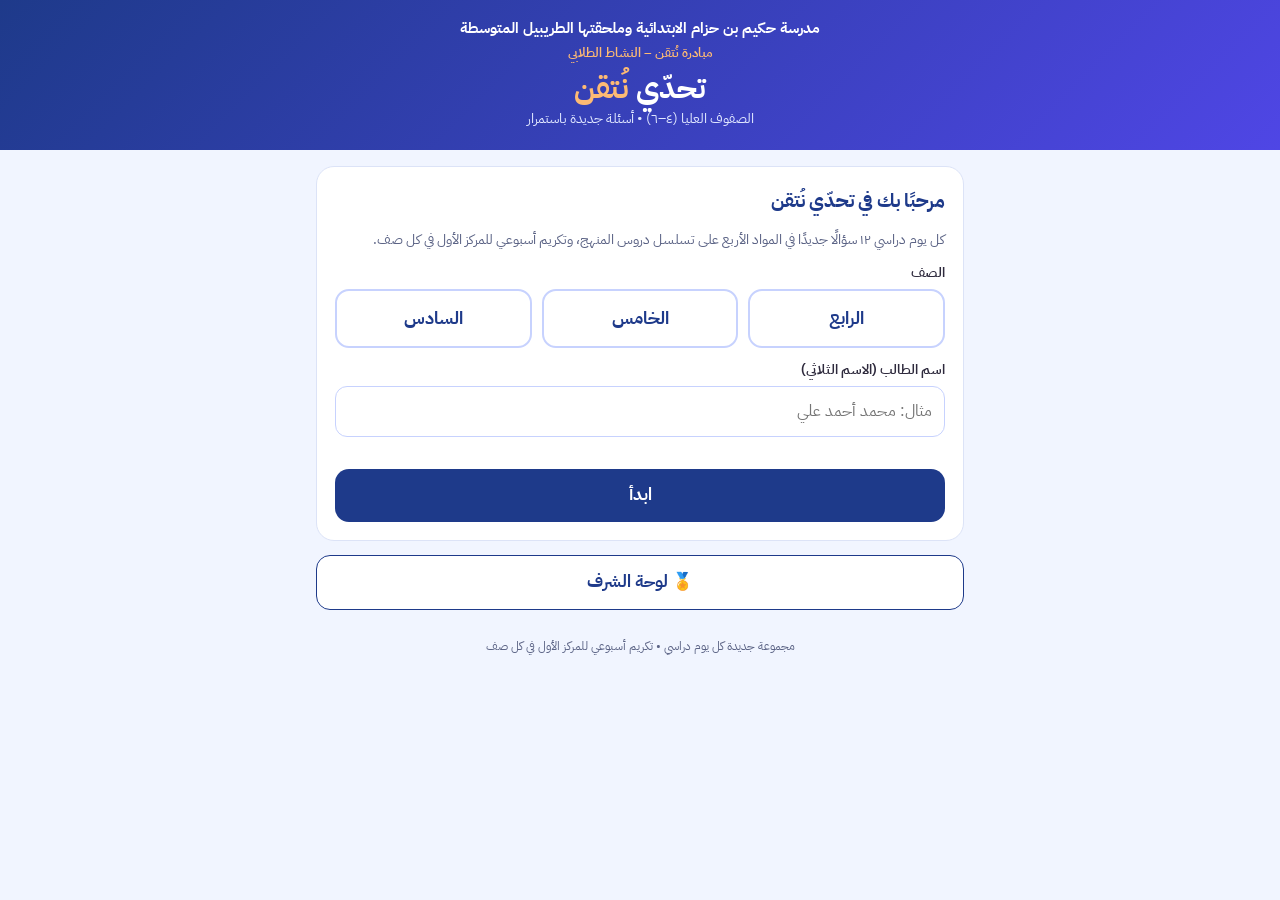
==== commit eec3daf8: "تحدّي نُتقن للصفوف العليا: ألوان نيلية تميّزها عن الأوّلية Co-Authored-By: Claude Opus 5.5 <noreply@" ====
--- a/nutqin-olya/index.html
+++ b/nutqin-olya/index.html
@@ -7,11 +7,11 @@
 <link rel="preconnect" href="https://fonts.googleapis.com">
 <link rel="stylesheet" href="https://fonts.googleapis.com/css2?family=IBM+Plex+Sans+Arabic:wght@400;500;600;700&display=swap">
 <style>
-:root{--navy:#4C1D95;--navy2:#5B21B6;--teal:#7C3AED;--gold:#F26B1D;--gold2:#FDBA74;--ice:#EDE7FB;--ink:#2E2A3D;--muted:#6B6385;--bg:#F6F3FD;--ok:#1E8E5A;--bad:#C2410C;--line:#E6DEF7}
+:root{--navy:#1E3A8A;--navy2:#3730A3;--teal:#4F46E5;--gold:#F26B1D;--gold2:#FDBA74;--ice:#E0E7FF;--ink:#2E2A3D;--muted:#5B6385;--bg:#F1F5FF;--ok:#1E8E5A;--bad:#C2410C;--line:#DCE3F7}
 *{box-sizing:border-box}
 body{margin:0;background:var(--bg);color:var(--ink);font-family:'IBM Plex Sans Arabic',Tahoma,sans-serif;line-height:1.7}
 button{font:inherit;cursor:pointer;color:inherit}
-.top{background:linear-gradient(135deg,#4C1D95,#7C3AED);color:#fff;padding:16px 16px 20px;text-align:center}
+.top{background:linear-gradient(135deg,#1E3A8A,#4F46E5);color:#fff;padding:16px 16px 20px;text-align:center}
 .top .sch{font-size:15px;font-weight:700}
 .top .ini{font-size:13px;color:var(--gold2);font-weight:600}
 .top h1{margin:4px 0 0;font-size:30px;line-height:1.3}
@@ -24,18 +24,18 @@
 .muted{color:var(--muted);font-size:14px}
 .pill{background:var(--ice);color:var(--navy);border-radius:999px;padding:2px 12px;font-weight:700;font-size:13px;white-space:nowrap}
 label{display:block;font-weight:600;font-size:14px;margin:10px 0 4px}
-input,select{width:100%;font:inherit;padding:11px 12px;border:1.5px solid #D9CCF5;border-radius:12px;background:#fff}
+input,select{width:100%;font:inherit;padding:11px 12px;border:1.5px solid #C7D2FE;border-radius:12px;background:#fff}
 input:focus,select:focus{outline:2px solid var(--teal);border-color:var(--teal)}
 .btn{display:block;width:100%;border:0;border-radius:14px;padding:12px;font-weight:700;font-size:17px;background:var(--navy);color:#fff;margin-top:12px;min-height:48px;text-align:center;text-decoration:none}
 .btn.alt{background:#fff;color:var(--navy);border:1.5px solid var(--navy)}
 .btn.gold{background:var(--gold);color:#fff}
 .err{color:var(--bad);font-size:14px;margin-top:6px;min-height:1em}
 .grades{display:grid;grid-template-columns:repeat(3,minmax(0,1fr));gap:10px}
-.grades button{border:2px solid #D9CCF5;background:#fff;border-radius:14px;padding:12px 6px;font-weight:700;font-size:18px;color:var(--navy);min-height:56px}
+.grades button{border:2px solid #C7D2FE;background:#fff;border-radius:14px;padding:12px 6px;font-weight:700;font-size:18px;color:var(--navy);min-height:56px}
 .grades button.on{background:var(--navy);border-color:var(--navy);color:#fff}
 .who{display:flex;align-items:center;justify-content:space-between;gap:10px;background:var(--navy2);color:#fff;border-radius:16px;padding:12px 16px;margin-bottom:14px}
 .who b{font-size:17px}.who small{color:var(--gold2);display:block;font-size:13px}
-.who button{background:transparent;border:1px solid #A78BFA;color:#fff;border-radius:10px;padding:4px 12px;font-size:13px;min-height:36px}
+.who button{background:transparent;border:1px solid #818CF8;color:#fff;border-radius:10px;padding:4px 12px;font-size:13px;min-height:36px}
 .wk{border:2px solid var(--teal);border-radius:20px;background:#fff;padding:18px;margin-bottom:14px}
 .wk .tag{display:inline-block;background:var(--teal);color:#fff;border-radius:999px;padding:2px 12px;font-size:13px;font-weight:700}
 .wk h2{margin:8px 0 2px;font-size:24px;color:var(--navy)}
@@ -55,10 +55,10 @@
 .passage p{margin:4px 0}
 .qimg{display:block;max-width:100%;max-height:260px;margin:0 auto 12px;border-radius:12px}
 .subj{display:inline-block;background:var(--ice);color:var(--navy);border-radius:999px;padding:0 10px;font-size:13px;font-weight:700;margin-bottom:6px}
-.ind{background:#F5F0FF;border-right:4px solid var(--teal);border-radius:10px;padding:6px 12px;font-size:13px;color:var(--muted);margin-bottom:10px}
+.ind{background:#EEF2FF;border-right:4px solid var(--teal);border-radius:10px;padding:6px 12px;font-size:13px;color:var(--muted);margin-bottom:10px}
 .stem{font-size:20px;font-weight:700;color:var(--navy);margin-bottom:12px;display:flex;gap:10px;align-items:flex-start}
 .say{flex:none;width:40px;height:40px;border-radius:20px;border:1.5px solid var(--teal);background:#fff;display:flex;align-items:center;justify-content:center}
-.opt{display:flex;align-items:center;gap:12px;width:100%;text-align:right;background:#fff;border:1.5px solid #D9CCF5;border-radius:14px;padding:12px 14px;margin-bottom:10px;font-size:18px;min-height:54px}
+.opt{display:flex;align-items:center;gap:12px;width:100%;text-align:right;background:#fff;border:1.5px solid #C7D2FE;border-radius:14px;padding:12px 14px;margin-bottom:10px;font-size:18px;min-height:54px}
 .opt span{white-space:pre-line}
 .opt b{flex:none;width:32px;height:32px;border-radius:16px;border:1.5px solid var(--teal);color:var(--teal);display:flex;align-items:center;justify-content:center;font-size:15px}
 .opt.bad{border-color:var(--bad);background:#FFF4EE;color:#8A2E07}
@@ -66,18 +66,18 @@
 .opt.ok{border-color:var(--ok);background:#ECF8F1}
 .opt.ok b{background:var(--ok);border-color:var(--ok);color:#fff}
 .vals{display:flex;gap:6px;align-items:center;justify-content:center;font-size:13px;color:var(--muted);margin-top:4px;flex-wrap:wrap}
-.vals span{border:1px solid #D9CCF5;border-radius:8px;padding:0 8px}
+.vals span{border:1px solid #C7D2FE;border-radius:8px;padding:0 8px}
 .vals span.cur{background:var(--ok);border-color:var(--ok);color:#fff;font-weight:700}
 .note{font-size:13px;color:var(--muted);text-align:center;margin-top:8px}
 .big{font-size:54px;font-weight:700;color:var(--navy);text-align:center;line-height:1.2}
 .big small{font-size:20px;color:var(--muted)}
 .center{text-align:center}
 .tabs{display:flex;gap:6px;margin-bottom:10px;flex-wrap:wrap}
-.tabs button{flex:1;border:1.5px solid #D9CCF5;background:#fff;border-radius:12px;padding:8px;font-size:14px;font-weight:600;color:var(--navy);min-height:44px}
+.tabs button{flex:1;border:1.5px solid #C7D2FE;background:#fff;border-radius:12px;padding:8px;font-size:14px;font-weight:600;color:var(--navy);min-height:44px}
 .tabs button.on{background:var(--navy);color:#fff;border-color:var(--navy)}
 table{width:100%;border-collapse:collapse;font-size:15px}
 th{background:var(--teal);color:#fff;font-weight:700;padding:8px;text-align:right}
-td{padding:8px;border-bottom:1px solid #EEE8FA}
+td{padding:8px;border-bottom:1px solid #E8EDFB}
 tr.me td{background:#FFF4E6;font-weight:700}
 td.r{width:44px;text-align:center;font-weight:700;color:var(--navy)}
 .medal{display:inline-block;width:26px;height:26px;border-radius:13px;line-height:26px;text-align:center;color:#fff;font-size:13px}
@@ -87,11 +87,11 @@
 .back{background:none;border:0;color:var(--teal);font-weight:700;padding:6px 0;margin-bottom:6px;min-height:40px}
 .cert{border:3px double var(--gold);border-radius:18px;padding:16px;text-align:center;background:#FFFBF5}
 footer{text-align:center;font-size:12px;color:var(--muted);padding:10px 0 24px}
-.chips span:nth-child(1){background:#FFEDD5;color:#C2410C}.chips span:nth-child(2){background:#EDE7FB;color:#5B21B6}.chips span:nth-child(3){background:#DCFCE7;color:#15803D}.chips span:nth-child(4){background:#DBEAFE;color:#1D4ED8}
-.wk{box-shadow:0 6px 20px rgba(124,58,237,.12)}.wk .tag{background:var(--gold)}
+.chips span:nth-child(1){background:#FFEDD5;color:#C2410C}.chips span:nth-child(2){background:#E0E7FF;color:#3730A3}.chips span:nth-child(3){background:#DCFCE7;color:#15803D}.chips span:nth-child(4){background:#DBEAFE;color:#1D4ED8}
+.wk{box-shadow:0 6px 20px rgba(79,70,229,.12)}.wk .tag{background:var(--gold)}
 th{background:var(--gold)}
 .btn.gold{box-shadow:0 4px 14px rgba(242,107,29,.35)}
-.prize{background:linear-gradient(135deg,#5B21B6,#7C3AED)}
+.prize{background:linear-gradient(135deg,#3730A3,#4F46E5)}
 .grades button.on,.tabs button.on{background:var(--gold);border-color:var(--gold)}
 </style>
 </head>
@@ -113,6 +113,7 @@
 const STARTS = DATA.starts;
 const GRADES = [['4','الرابع'],['5','الخامس'],['6','السادس']];
 const GNAME = Object.fromEntries(GRADES);
+const G0 = GRADES[0][0]; // أول صف في هذه المرحلة
 const SNAME = {ar:'لغتي', ma:'الرياضيات', sc:'العلوم', is:'الدراسات الإسلامية'};
 const VALS = [20,15,10,5,0];
 const AR = n => String(n).replace(/\d/g, d => '٠١٢٣٤٥٦٧٨٩'[d]);
@@ -125,7 +126,9 @@
 };
 const linked = () => API && API.indexOf('__') !== 0;
 function devId(){ let d = LS.get('nq_dev'); if(!d){ d = Math.random().toString(36).slice(2,10); LS.set('nq_dev', d); } return d; }
-let PROF = LS.get('nqp_prof', null);
+const PKEY = STAGE === 'primary' ? 'nqp_prof' : 'nq_' + STAGE + '_prof'; // المرحلتان على نفس النطاق فنفصل التخزين
+let PROF = LS.get(PKEY, null);
+if(PROF && !DATA.grades[PROF.grade]) PROF = null;
 if(PROF && PROF.grade) PROF.cls = GNAME[PROF.grade]; // لكل صف فصل واحد
 const recKey = () => 'nqw_' + PROF.grade + '_' + PROF.name;
 function recs(){ return LS.get(recKey(), {}); } // "3" للأسبوع أو "d3" لليوم -> {first:{score,secs}, best}
@@ -192,7 +195,7 @@
   if(!list.length) return '<div class="empty">لم يحلّ أحد بعد. كن أول الأبطال!</div>';
   const me = PROF && PROF.name;
   return '<table><thead><tr><th>#</th><th>الاسم</th><th>' + (total ? 'المجموع' : 'الدرجة') + '</th></tr></thead><tbody>' +
-    list.slice(0, 30).map((r, i) => '<tr class="' + (r.name === me ? 'me' : '') + '"><td class="r">' + medal(i) + '</td><td>' + esc(r.name) + '</td><td>' + AR(r.score) + (total || r.n > 1 ? ' <small style="color:#6B6385">(' + AR(r.n) + (DAYS(BT.g || '1') ? ' أيام' : ' أسابيع') + ')</small>' : '') + '</td></tr>').join('') + '</tbody></table>';
+    list.slice(0, 30).map((r, i) => '<tr class="' + (r.name === me ? 'me' : '') + '"><td class="r">' + medal(i) + '</td><td>' + esc(r.name) + '</td><td>' + AR(r.score) + (total || r.n > 1 ? ' <small style="color:#5B6385">(' + AR(r.n) + (DAYS(BT.g || '1') ? ' أيام' : ' أسابيع') + ')</small>' : '') + '</td></tr>').join('') + '</tbody></table>';
 }
 function clTable(list){
   if(!list.length) return '<div class="empty">لا توجد نتائج بعد.</div>';
@@ -202,7 +205,7 @@
 let BT = {g: null, tab: 'cur'};
 function board(){
   VIEW = 'board';
-  const g = BT.g || (PROF ? PROF.grade : '1'); BT.g = g;
+  const g = BT.g || (PROF && DATA.grades[PROF.grade] ? PROF.grade : G0); BT.g = g;
   const wi = weekIndex();
   const tabs = [['cur','بطل الأسبوع']].concat(wi > 0 ? [['prev','الأسبوع الماضي']] : []).concat([['all','الترتيب العام']]);
   if(!tabs.some(t => t[0] === BT.tab)) BT.tab = 'cur';
@@ -227,7 +230,7 @@
 let VIEW = 'home';
 function banner(){
   let h = '';
-  if(SET.msg) h += '<div class="card" style="background:#FFF4E6;border-color:#FDBA74"><b style="color:#4C1D95">📢 ' + esc(SET.msg) + '</b></div>';
+  if(SET.msg) h += '<div class="card" style="background:#FFF4E6;border-color:#FDBA74"><b style="color:#1E3A8A">📢 ' + esc(SET.msg) + '</b></div>';
   if(!SET.open) h += '<div class="card center" style="border-color:#C2410C"><b style="color:#C2410C">التحدّي متوقف مؤقتًا</b><div class="muted">تستطيع مشاهدة لوحة الشرف، وسيُفتح التحدّي قريبًا.</div></div>';
   return h;
 }
@@ -241,13 +244,13 @@
     '<div class="err" id="er"></div><button class="btn" id="go">ابدأ</button></div>' +
     '<button class="btn alt" id="lb">🏅 لوحة الشرف</button>';
   app.querySelectorAll('[data-g]').forEach(b => b.onclick = () => { g = b.dataset.g; app.querySelectorAll('[data-g]').forEach(x => x.classList.toggle('on', x === b)); });
-  document.getElementById('lb').onclick = () => { BT.g = g || '1'; board(); loadBoard(BT.g).then(() => { if(VIEW === 'board') board(); }); };
+  document.getElementById('lb').onclick = () => { BT.g = g || G0; board(); loadBoard(BT.g).then(() => { if(VIEW === 'board') board(); }); };
   document.getElementById('go').onclick = () => {
     const name = document.getElementById('nm').value.replace(/\s+/g, ' ').trim();
     const er = document.getElementById('er');
     if(!g){ er.textContent = 'اختر صفّك.'; return; }
     if(name.split(' ').length < 2){ er.textContent = 'اكتب اسمك الثنائي أو الثلاثي.'; return; }
-    PROF = {name, grade:g, cls:GNAME[g]}; LS.set('nqp_prof', PROF);
+    PROF = {name, grade:g, cls:GNAME[g]}; LS.set(PKEY, PROF);
     main();
     loadBoard(g).then(() => { if(VIEW === 'main') main(); });
   };
@@ -349,7 +352,7 @@
       (function(){ if(it.t) return '<div class="ind">📌 ' + esc(it.t) + '</div>'; const x = (DATA.grades[PROF.grade].secs[it.s] || [])[it.sec]; return x ? '<div class="ind">📌 ' + esc(x[0]) + (x[1] ? ' — ' + esc(x[1]) : '') + '</div>' : ''; })() +
       (it.ctx && it.ctx.length ? '<div class="passage">' + it.ctx.map(p => '<p>' + esc(p) + '</p>').join('') + '</div>' : '') +
       (it.img ? '<img class="qimg" src="' + it.img + '" alt="صورة السؤال">' : '') +
-      '<div class="stem">' + (canSay ? '<button class="say" id="sy" aria-label="اقرأ السؤال"><svg aria-hidden="true" width="20" height="20" viewBox="0 0 24 24" fill="none" stroke="#7C3AED" stroke-width="2" stroke-linecap="round" stroke-linejoin="round"><path d="M11 5 6 9H3v6h3l5 4z"></path><path d="M15.5 8.5a5 5 0 0 1 0 7"></path><path d="M18.5 5.5a9 9 0 0 1 0 13"></path></svg></button>' : '') + '<span style="white-space:pre-line">' + esc(it.stem) + '</span></div>' +
+      '<div class="stem">' + (canSay ? '<button class="say" id="sy" aria-label="اقرأ السؤال"><svg aria-hidden="true" width="20" height="20" viewBox="0 0 24 24" fill="none" stroke="#4F46E5" stroke-width="2" stroke-linecap="round" stroke-linejoin="round"><path d="M11 5 6 9H3v6h3l5 4z"></path><path d="M15.5 8.5a5 5 0 0 1 0 7"></path><path d="M18.5 5.5a9 9 0 0 1 0 13"></path></svg></button>' : '') + '<span style="white-space:pre-line">' + esc(it.stem) + '</span></div>' +
       it.opts.map((o, j) => '<button class="opt' + (S.wrong.includes(j) ? ' bad' : '') + '" data-j="' + j + '"' + (S.wrong.includes(j) ? ' disabled' : '') + '><b>' + LETTERS[j] + '</b><span>' + esc(o) + '</span></button>').join('') +
       '<div class="vals">قيمة السؤال الآن: ' + VALS.map((v, k) => '<span class="' + (k === Math.min(S.tries, 4) ? 'cur' : '') + '">' + AR(v) + '</span>').join('') + '</div></div>';
     app.querySelectorAll('.opt').forEach(b => b.onclick = () => pick(+b.dataset.j, b));
@@ -372,8 +375,8 @@
     const secs = Math.round((Date.now() - S.t0) / 1000);
     const score = Math.round(S.raw / (Q.length * 20) * 100);
     const first = saveRec(recId, score, secs) && counted;
-    app.innerHTML = '<div class="card center"><div class="cert"><div style="font-size:20px;font-weight:700;color:#4C1D95">' + (score >= 90 ? 'ممتاز! أداء بطل' : score >= 70 ? 'أحسنت!' : 'محاولة جيدة') + '</div>' +
-      '<div style="font-size:22px;font-weight:700;color:#7C3AED">' + esc(PROF.name) + '</div>' +
+    app.innerHTML = '<div class="card center"><div class="cert"><div style="font-size:20px;font-weight:700;color:#1E3A8A">' + (score >= 90 ? 'ممتاز! أداء بطل' : score >= 70 ? 'أحسنت!' : 'محاولة جيدة') + '</div>' +
+      '<div style="font-size:22px;font-weight:700;color:#4F46E5">' + esc(PROF.name) + '</div>' +
       '<div class="muted">' + title + ' • الصف ' + GNAME[PROF.grade] + '</div>' +
       '<div class="big">' + AR(score) + '<small> / ١٠٠</small></div><div class="muted">الوقت: ' + AR(Math.floor(secs/60)) + ' د ' + AR(secs%60) + ' ث</div></div>' +
       '<div class="note" id="sv">' + (first ? 'جارٍ حفظ درجتك في لوحة الشرف…' : 'محاولة تدريبية، لا تُحتسب في التكريم.') + '</div>' +
@@ -396,9 +399,9 @@
 }
 
 // ===== البداية =====
-if(location.hash === '#board'){ BT.g = PROF ? PROF.grade : '1'; board(); } else if(PROF && DATA.grades[PROF.grade]) main(); else home();
+if(location.hash === '#board'){ BT.g = PROF && DATA.grades[PROF.grade] ? PROF.grade : G0; board(); } else if(PROF && DATA.grades[PROF.grade]) main(); else home();
 function refresh(){
-  const g = VIEW === 'board' ? BT.g : (PROF ? PROF.grade : '1');
+  const g = VIEW === 'board' ? BT.g : (PROF && DATA.grades[PROF.grade] ? PROF.grade : G0);
   loadBoard(g).then(() => { if(VIEW === 'board') board(); else if(VIEW === 'main') main(); else if(VIEW === 'home' && (SET.msg || !SET.open) && !(document.activeElement && /INPUT|SELECT/.test(document.activeElement.tagName))) home(); });
 }
 refresh();
